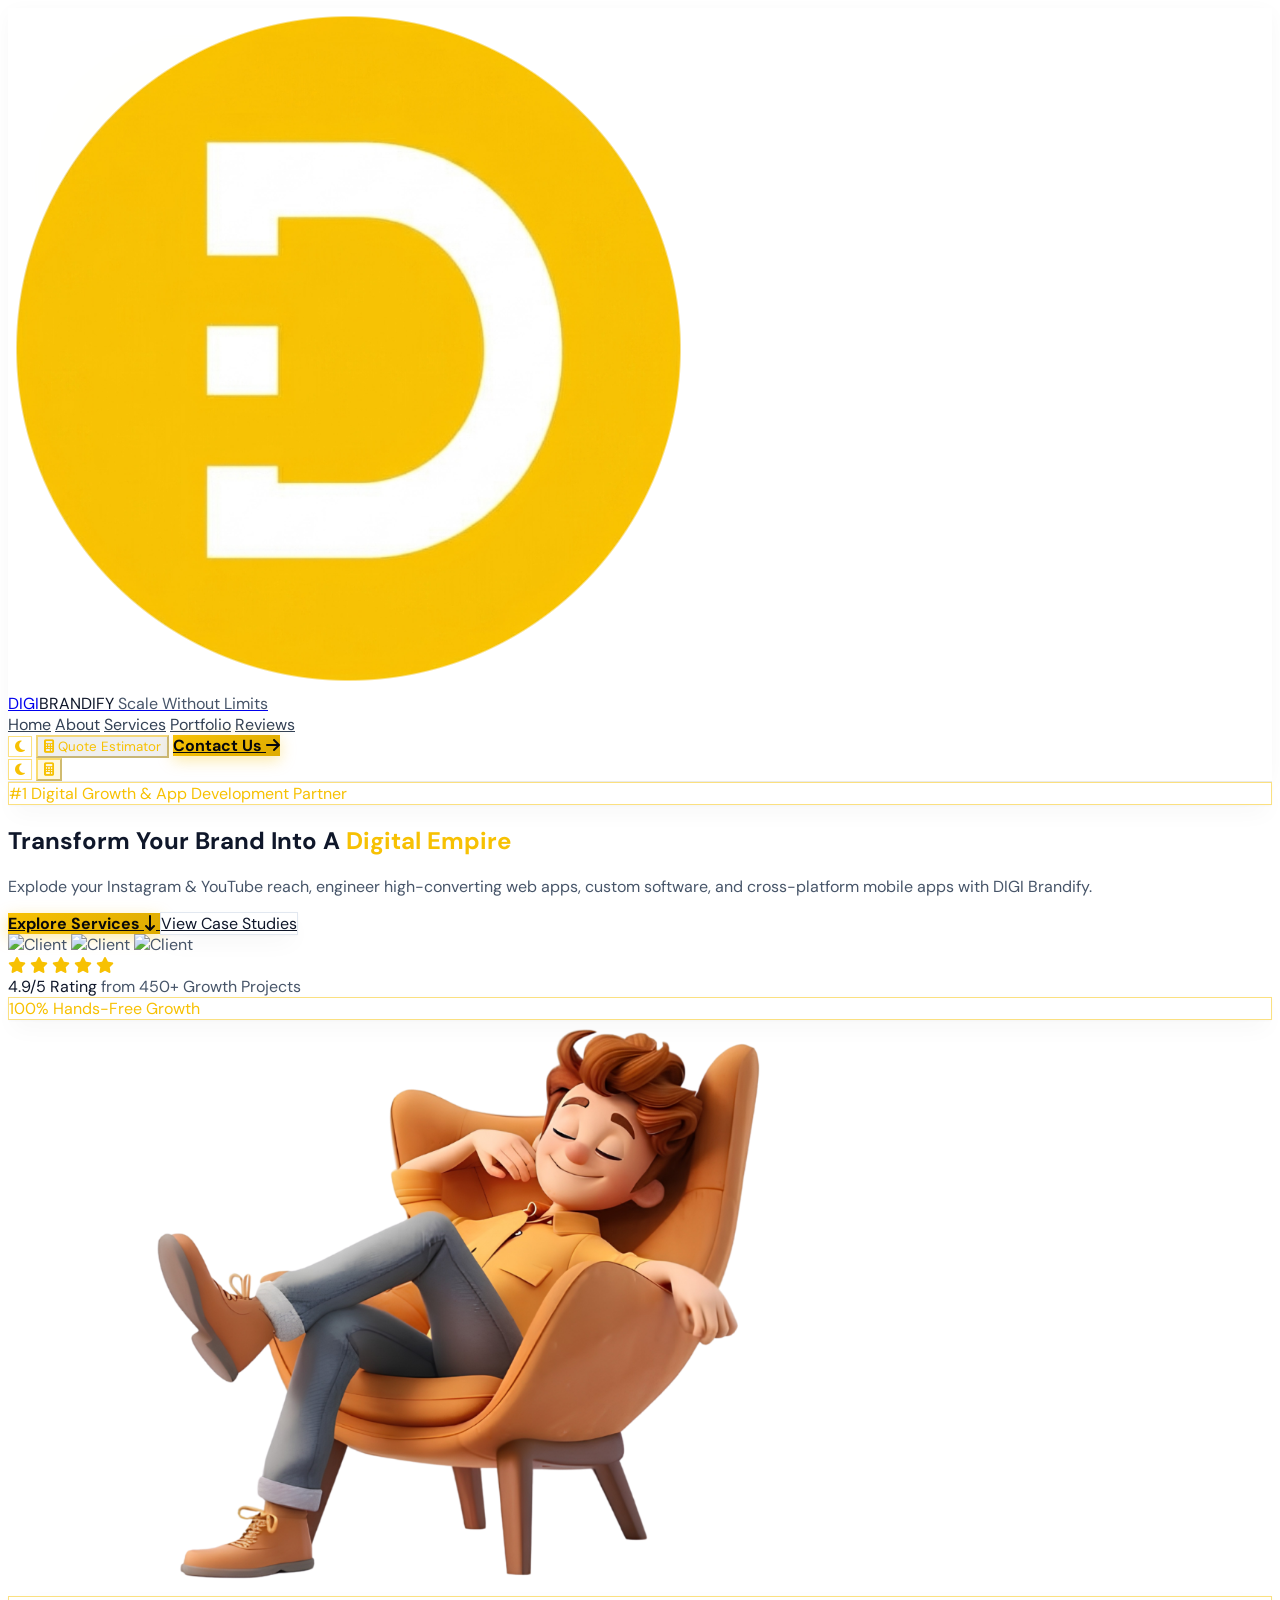
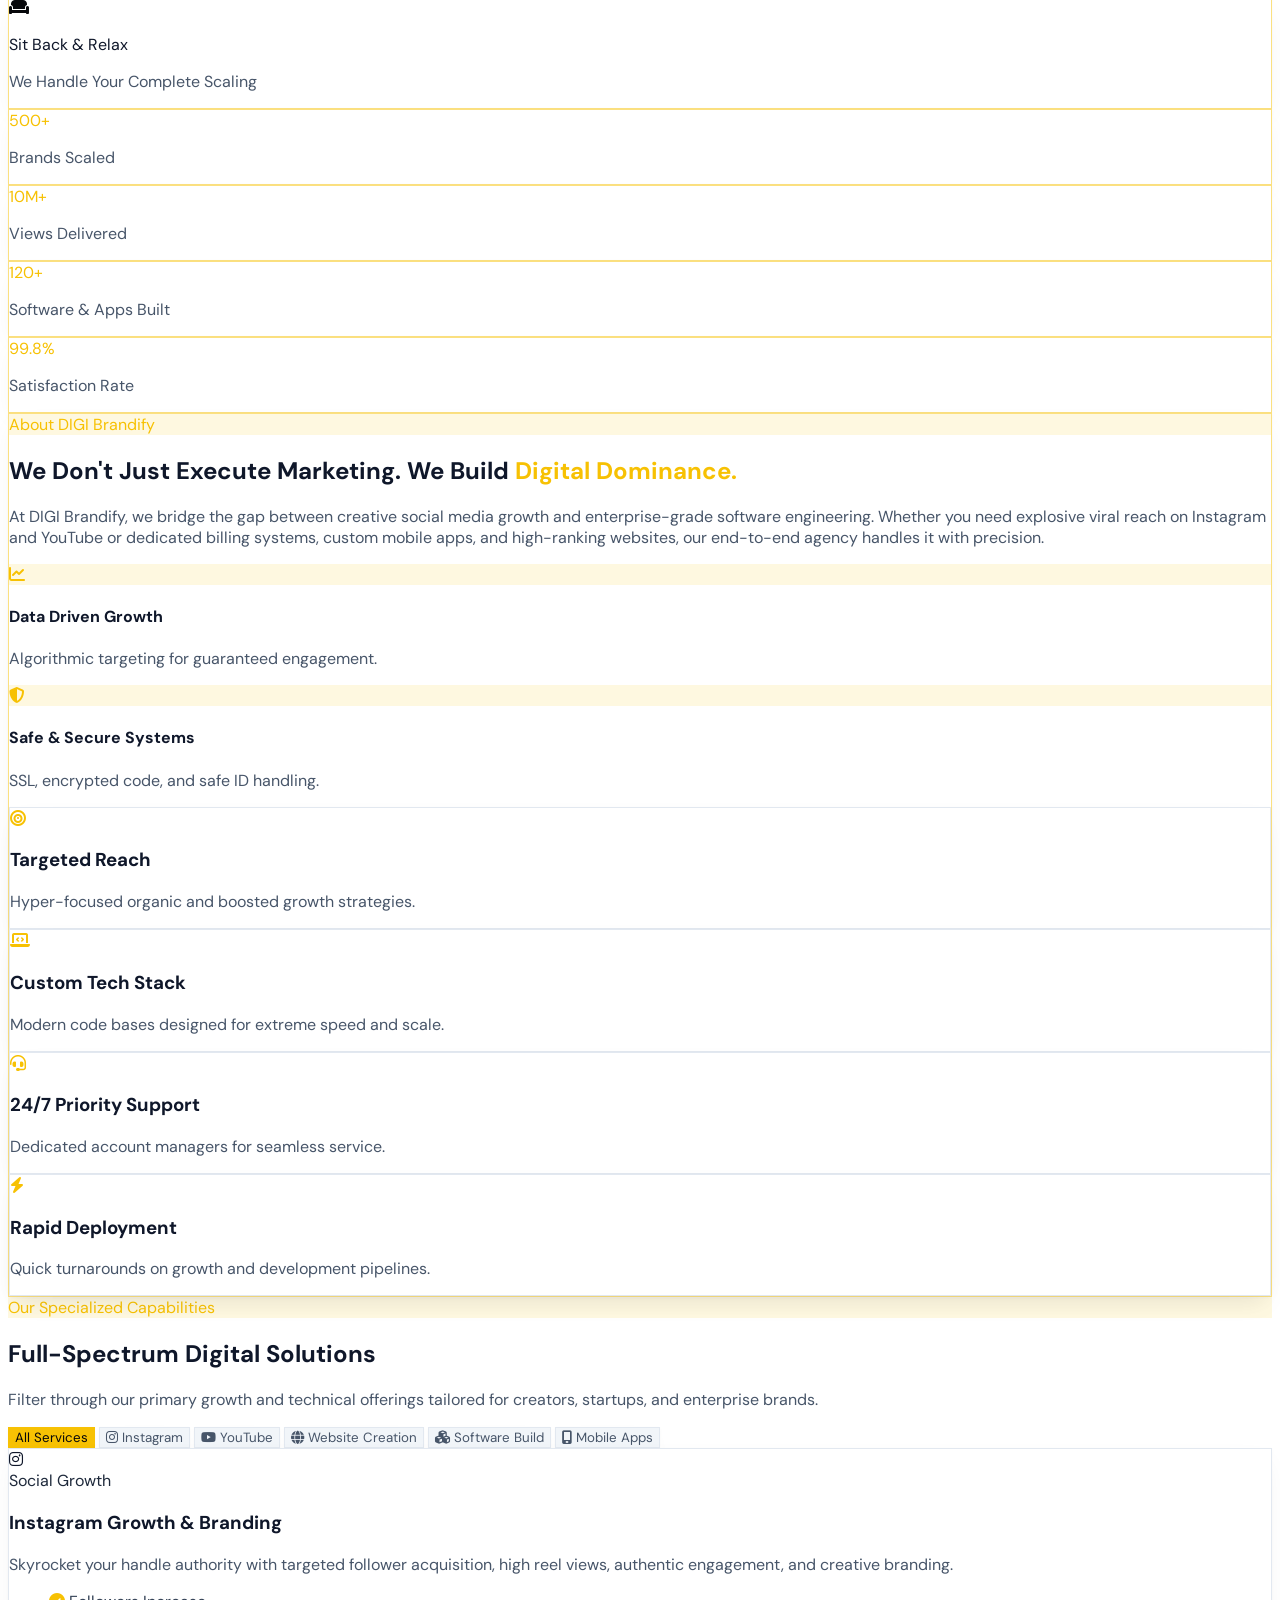
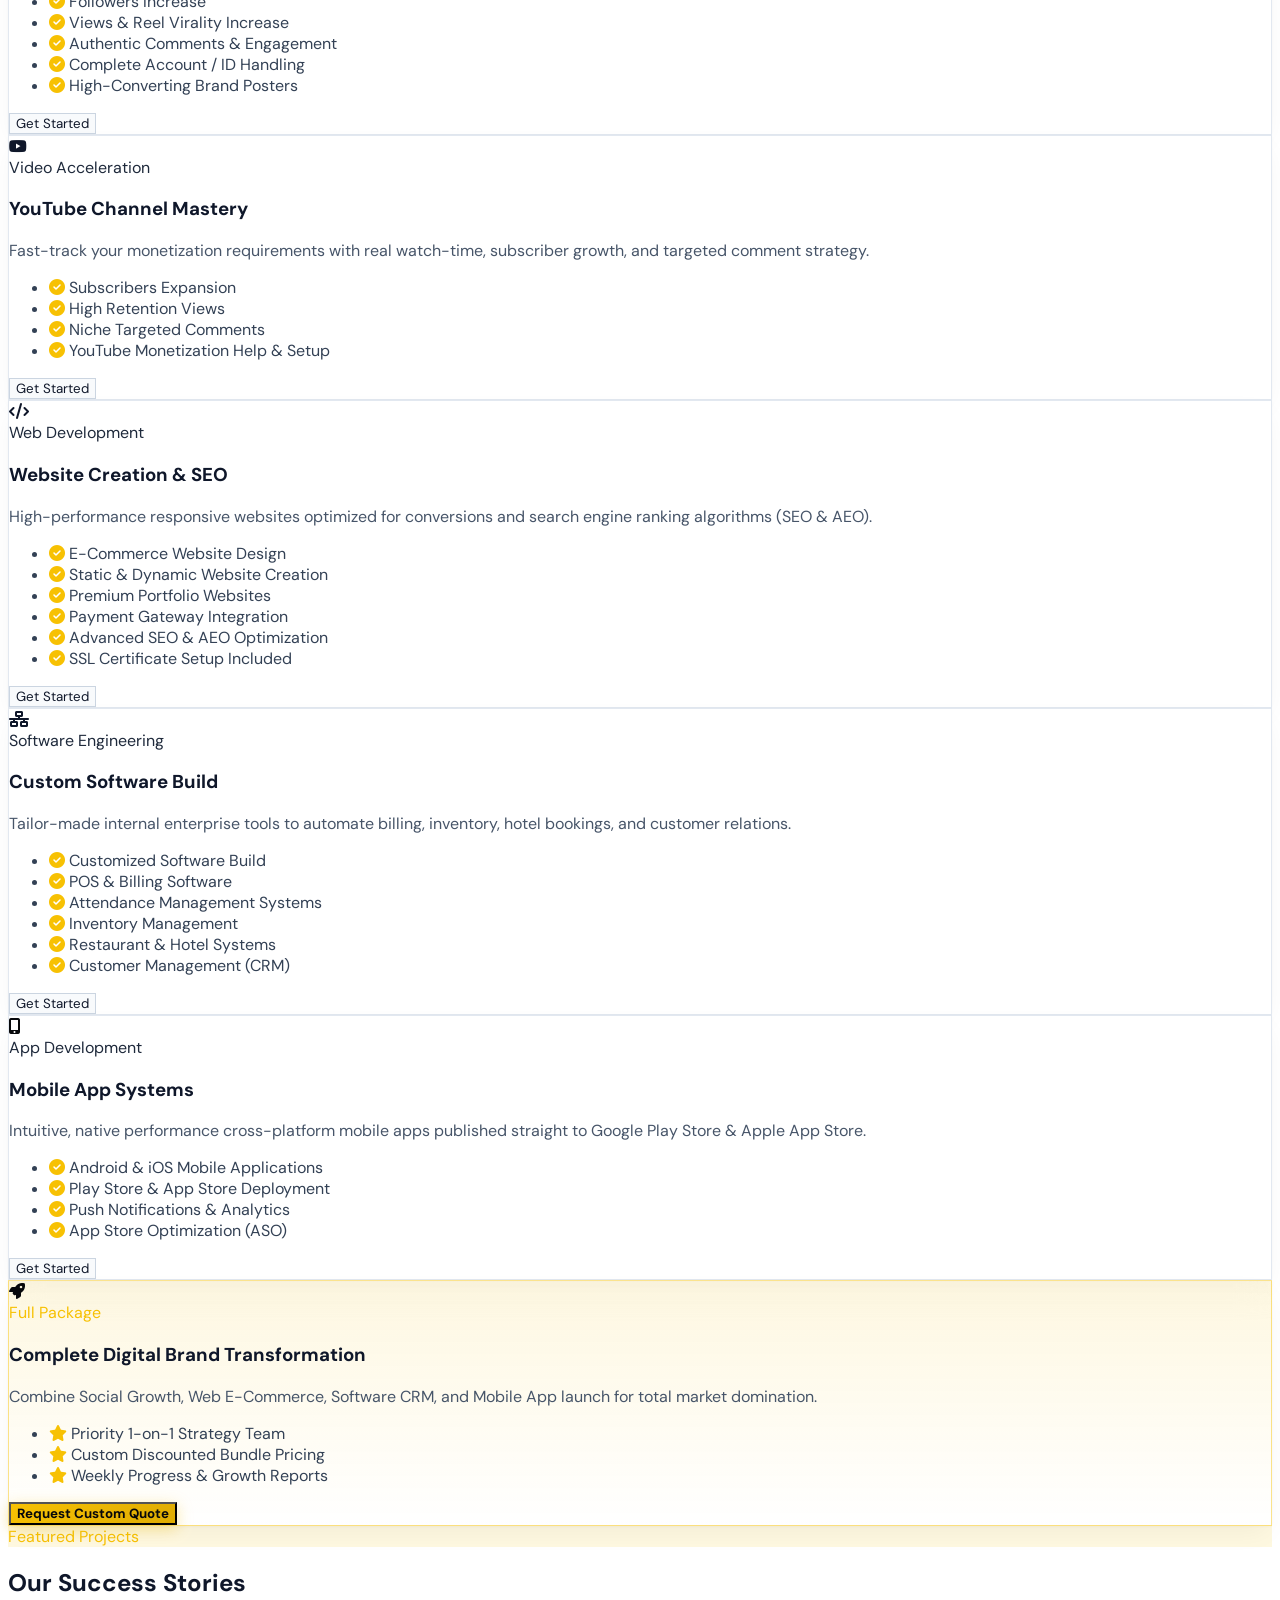
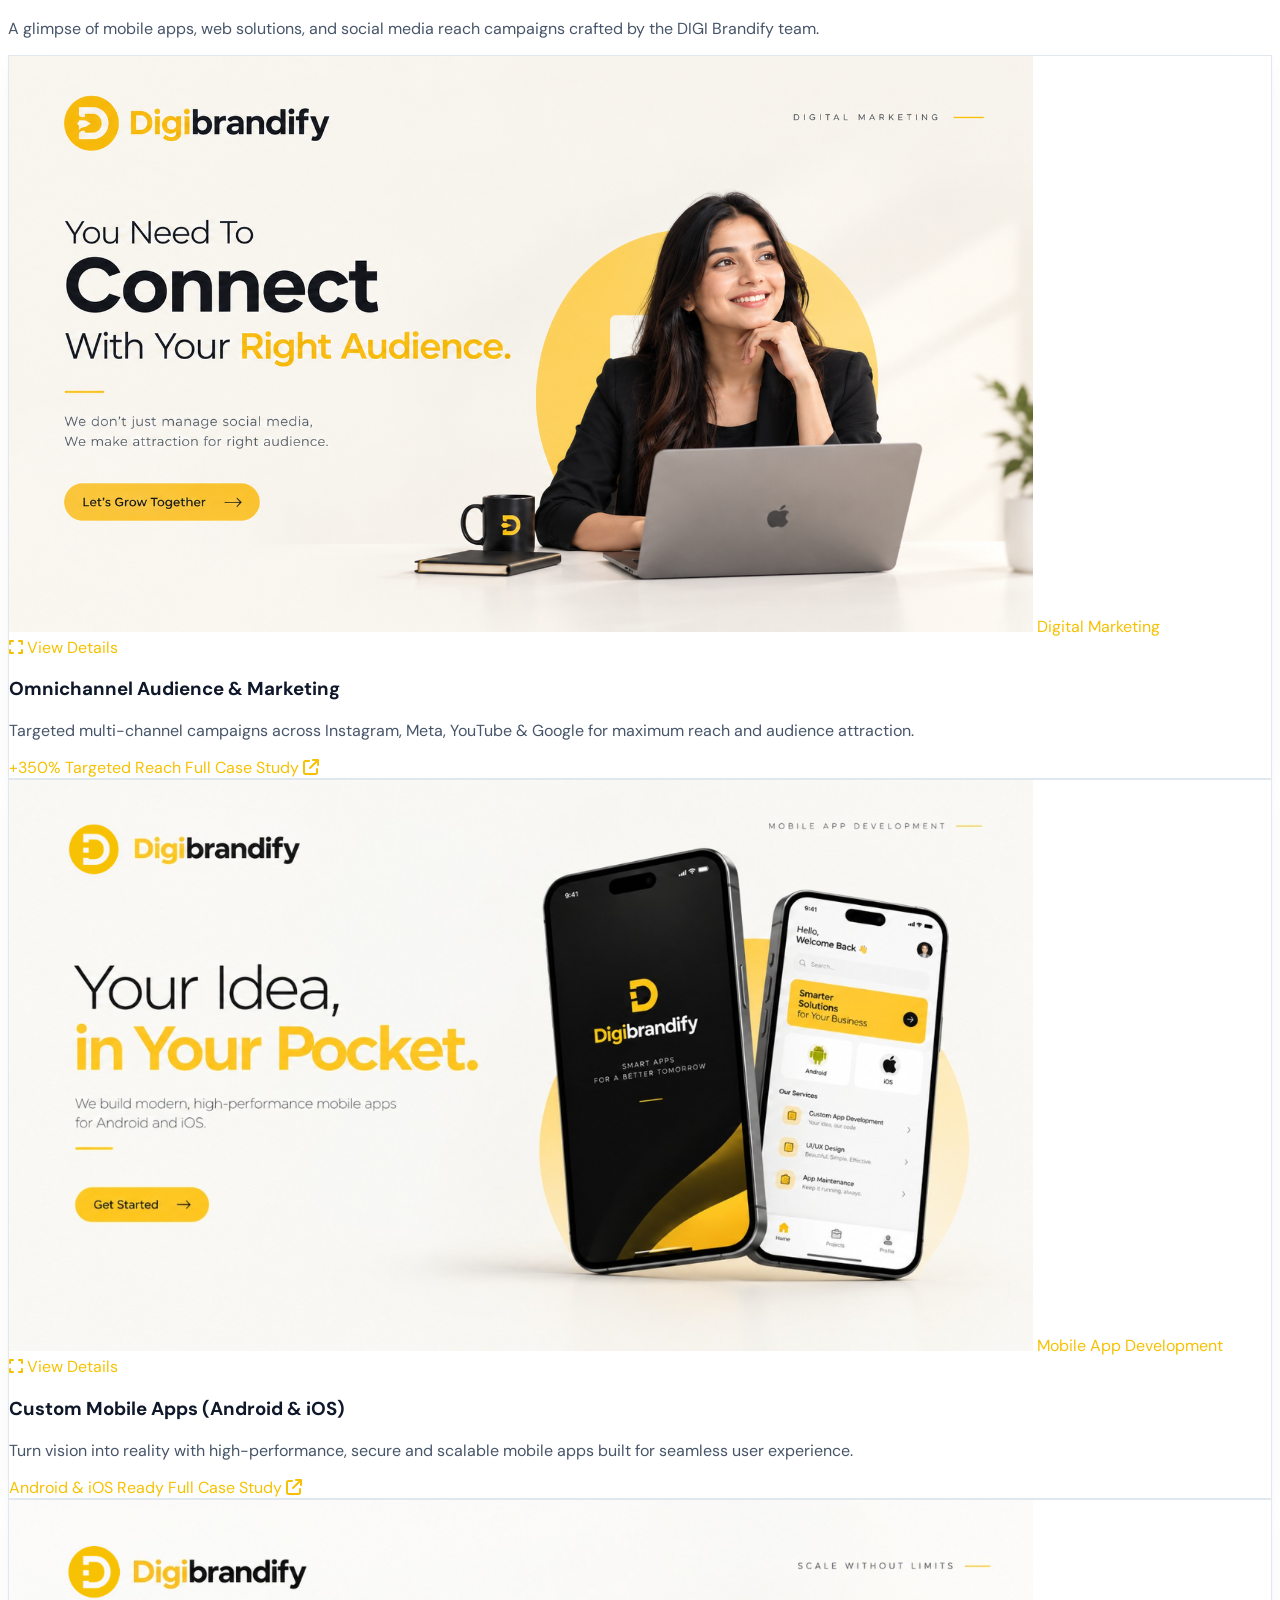
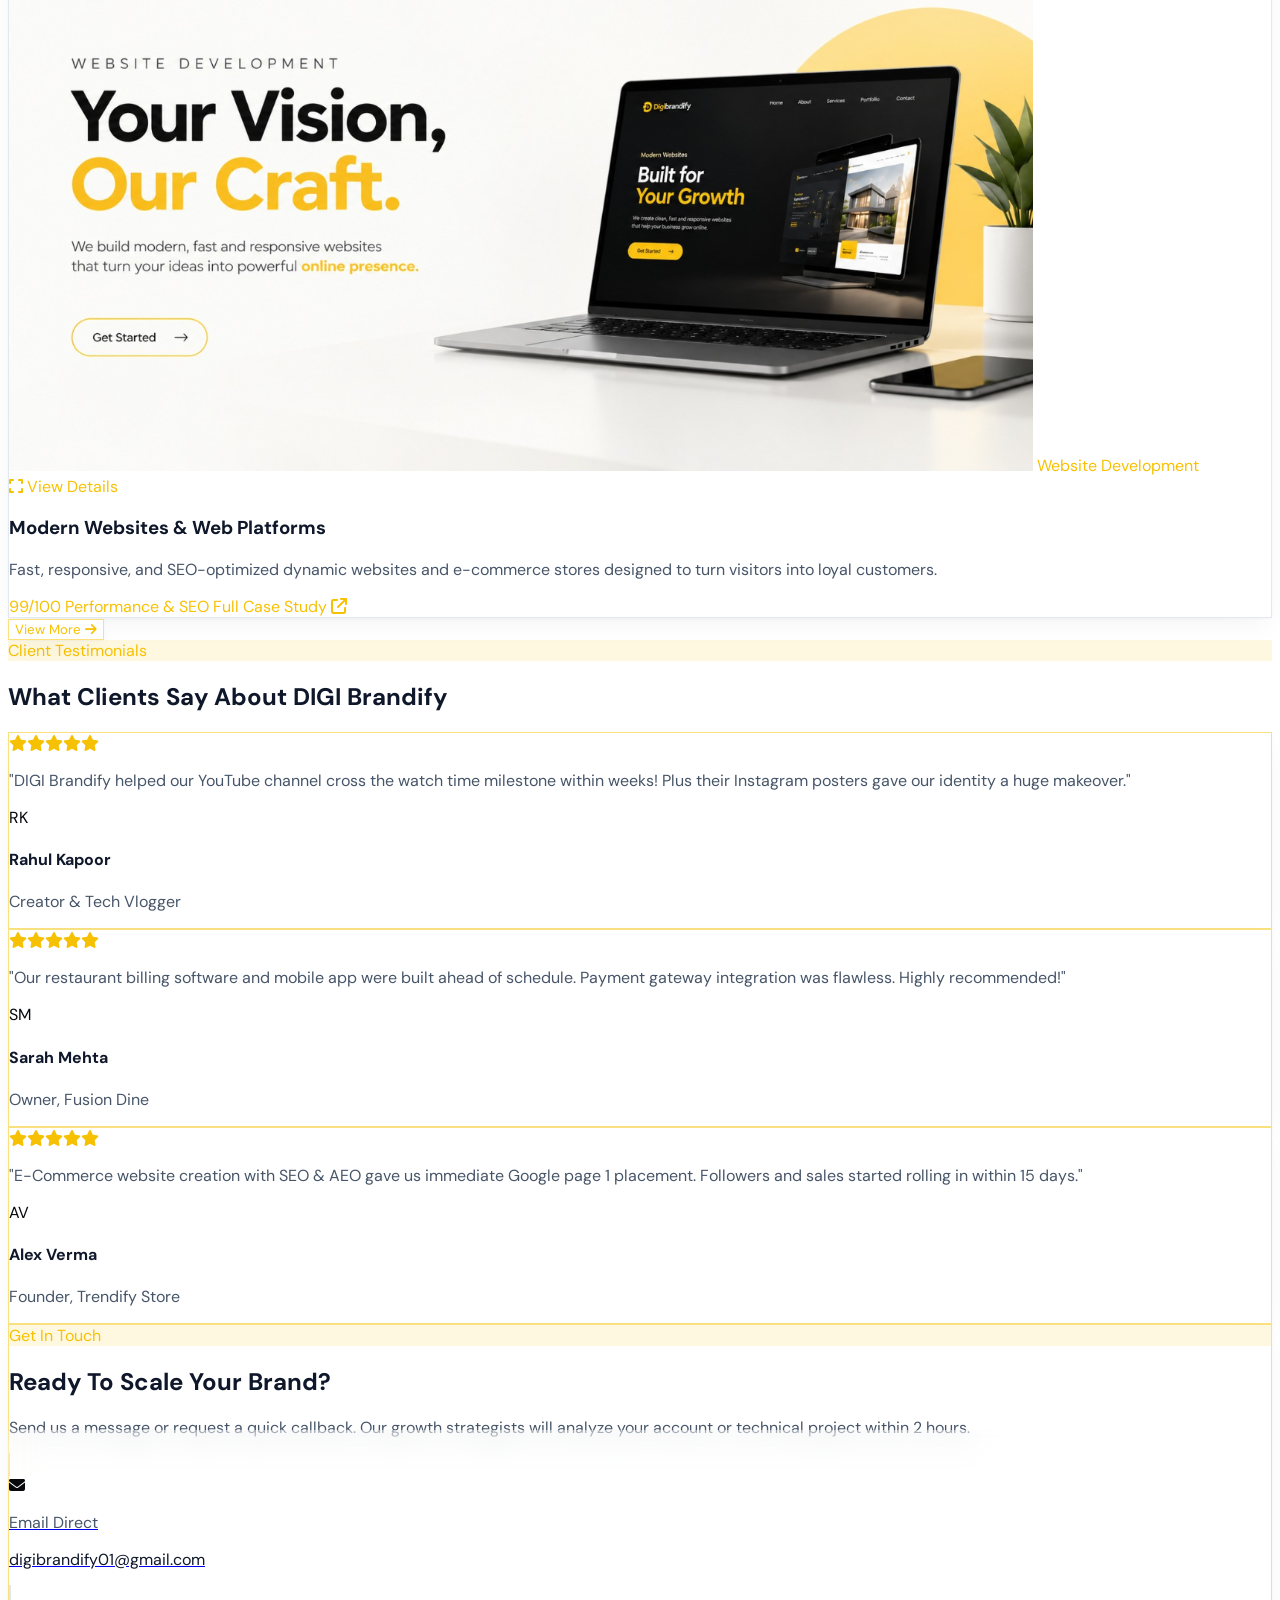
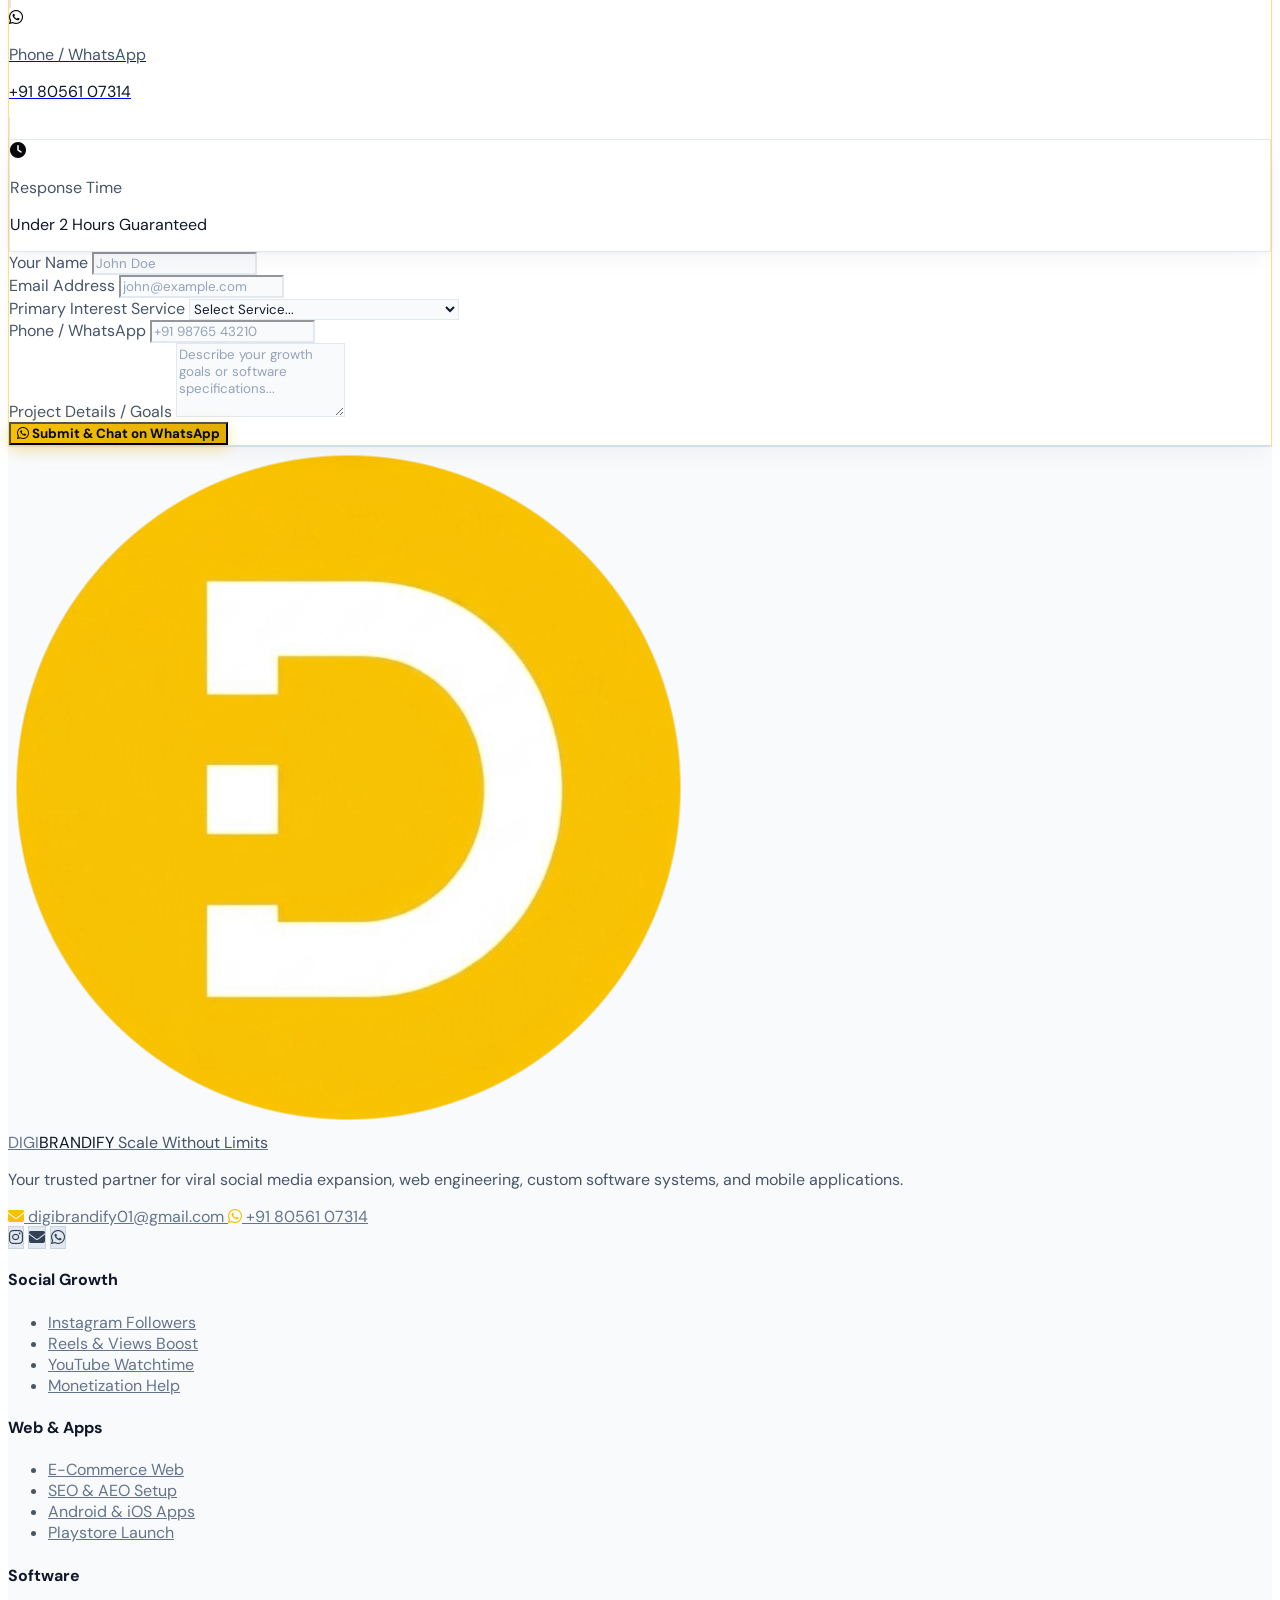
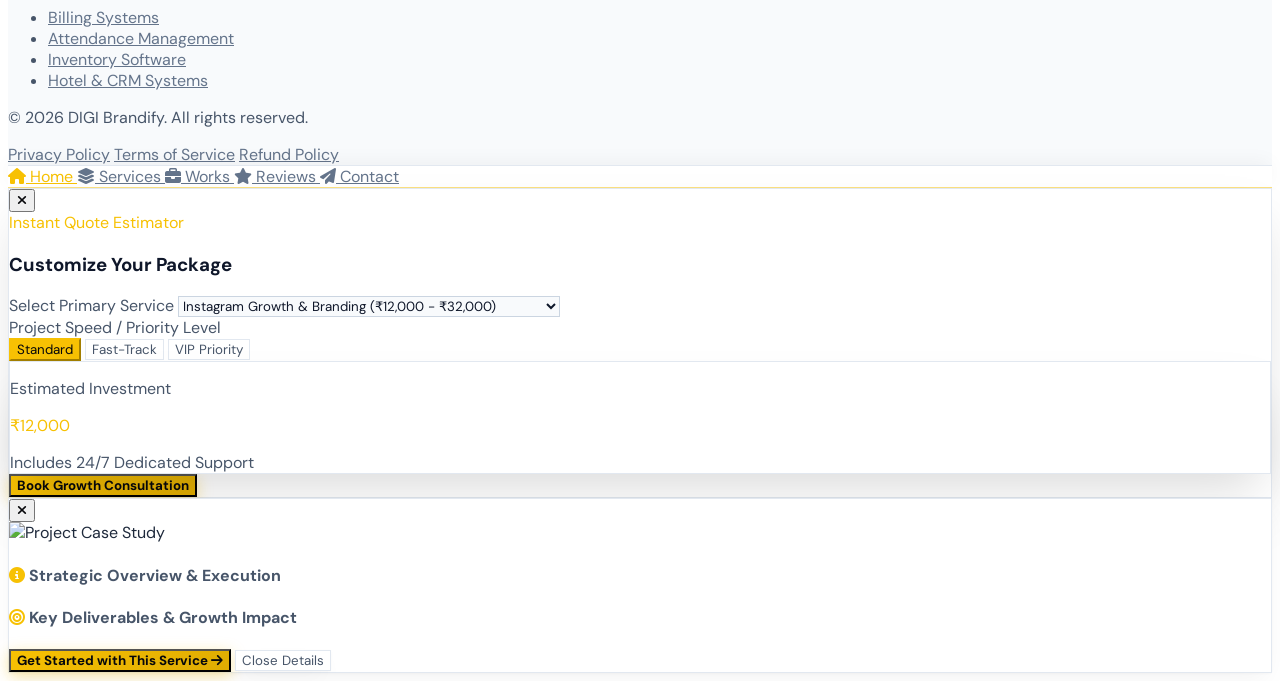
==== index.html @ 908e65fe "Initial commit: DIGI Brandify official modern website" ====
<!DOCTYPE html>
<html lang="en" class="scroll-smooth light">
<head>
    <meta charset="UTF-8">
    <meta name="viewport" content="width=device-width, initial-scale=1.0">
    <title>DIGI Brandify | Premier Digital Marketing & Software Agency</title>
    <link rel="icon" type="image/png" href="assets/logo_icon.png">
    <!-- Local Instant-Load DM Sans Font (Zero network latency, no font flicker/swap) -->
    <link rel="stylesheet" href="assets/dmsans_inline.css">
    <script src="https://cdn.tailwindcss.com"></script>
    <link rel="stylesheet" href="https://cdnjs.cloudflare.com/ajax/libs/font-awesome/6.5.1/css/all.min.css">
    
    <script>
        // Website ALWAYS 1st opens in Light Mode; users can then toggle as desired
        (function() {
            try {
                // Clear any lingering localStorage dark override from previous testing
                if (localStorage.getItem('digibrandify_theme') === 'dark' && !sessionStorage.getItem('digibrandify_theme')) {
                    localStorage.removeItem('digibrandify_theme');
                }
                const sessionTheme = sessionStorage.getItem('digibrandify_theme');
                if (sessionTheme === 'dark') {
                    document.documentElement.classList.remove('light');
                } else {
                    document.documentElement.classList.add('light');
                }
            } catch(e) {
                document.documentElement.classList.add('light');
            }
        })();

        tailwind.config = {
            darkMode: 'class',
            theme: {
                extend: {
                    colors: {
                        brand: {
                            yellow: '#f7c103',
                            gold: '#dfac02',
                            dark: '#08090C',
                            card: '#12141C',
                            border: 'rgba(247, 193, 3, 0.18)'
                        }
                    },
                    fontFamily: {
                        sans: ['DM Sans', 'sans-serif'],
                        display: ['DM Sans', 'sans-serif']
                    }
                }
            }
        }
    </script>
    <style>
        html {
            transition: background-color 0.3s ease, color 0.3s ease;
        }

        body, button, input, select, textarea, p, span, a, h1, h2, h3, h4, h5, h6, label {
            font-family: 'DM Sans', sans-serif;
            transition: background-color 0.3s ease, border-color 0.3s ease, color 0.3s ease, box-shadow 0.3s ease;
        }

        body {
            background-color: #07080B;
            color: #F3F4F6;
            font-family: 'DM Sans', sans-serif !important;
            overflow-x: hidden;
        }

        h1, h2, h3, h4, h5, h6, .font-display, .font-sans {
            font-family: 'DM Sans', sans-serif !important;
        }

        /* Explicit FontAwesome 6 icon family restoration */
        .fa, .fas, .fa-solid, .far, .fa-regular {
            font-family: "Font Awesome 6 Free" !important;
        }
        .fa::before, .fas::before, .fa-solid::before, .far::before, .fa-regular::before, [class*="fa-"]::before {
            font-family: "Font Awesome 6 Free" !important;
        }
        .fab, .fa-brands, .fab::before, .fa-brands::before {
            font-family: "Font Awesome 6 Brands" !important;
        }

        /* Glassmorphism Classes (Dark Default) */
        .glass-panel {
            background: rgba(18, 20, 28, 0.65);
            backdrop-filter: blur(16px);
            -webkit-backdrop-filter: blur(16px);
            border: 1px solid rgba(247, 193, 3, 0.18);
            box-shadow: 0 8px 32px 0 rgba(0, 0, 0, 0.37);
        }

        .glass-panel-hover {
            transition: all 0.3s cubic-bezier(0.4, 0, 0.2, 1);
        }
        .glass-panel-hover:hover {
            background: rgba(26, 29, 41, 0.75);
            border-color: rgba(247, 193, 3, 0.45);
            transform: translateY(-4px);
            box-shadow: 0 12px 40px -10px rgba(247, 193, 3, 0.2);
        }

        .glass-nav {
            background: rgba(7, 8, 11, 0.75);
            backdrop-filter: blur(20px);
            -webkit-backdrop-filter: blur(20px);
            border-bottom: 1px solid rgba(255, 255, 255, 0.08);
        }

        .glass-button {
            background: linear-gradient(135deg, #f7c103 0%, #dfac02 100%);
            color: #07080B;
            font-weight: 700;
            box-shadow: 0 0 20px rgba(247, 193, 3, 0.35);
            transition: all 0.3s ease;
        }
        .glass-button:hover {
            box-shadow: 0 0 30px rgba(247, 193, 3, 0.55);
            transform: scale(1.02);
        }

        .glow-yellow {
            position: absolute;
            width: 350px;
            height: 350px;
            background: radial-gradient(circle, rgba(247, 193, 3, 0.13) 0%, rgba(0,0,0,0) 70%);
            pointer-events: none;
            z-index: 0;
            transition: opacity 0.3s ease;
        }

        /* Custom Scrollbar */
        ::-webkit-scrollbar {
            width: 8px;
        }
        ::-webkit-scrollbar-track {
            background: #07080B;
        }
        ::-webkit-scrollbar-thumb {
            background: #232733;
            border-radius: 4px;
        }
        ::-webkit-scrollbar-thumb:hover {
            background: #f7c103;
        }

        /* Animations */
        @keyframes float {
            0%, 100% { transform: translateY(0px); }
            50% { transform: translateY(-10px); }
        }
        .animate-float {
            animation: float 4s ease-in-out infinite;
        }

        /* -------------------------------------------------------------
           LIGHT THEME DEFINITIVE SYSTEM (html.light)
        ------------------------------------------------------------- */
        html.light {
            color-scheme: light;
        }

        html.light body {
            background-color: #FFFFFF !important;
            color: #1E293B !important;
        }

        /* Light Mode Glassmorphism & Cards */
        html.light .glass-panel {
            background: #FFFFFF !important;
            border: 1px solid #E2E8F0 !important;
            box-shadow: 0 10px 25px -5px rgba(0, 0, 0, 0.05), 0 1px 3px 0 rgba(0, 0, 0, 0.03) !important;
        }

        html.light .glass-panel-hover:hover {
            background: #FFFFFF !important;
            border-color: rgba(247, 193, 3, 0.6) !important;
            box-shadow: 0 20px 35px -10px rgba(247, 193, 3, 0.22), 0 4px 6px -2px rgba(0, 0, 0, 0.05) !important;
            transform: translateY(-4px);
        }

        /* Light Mode Navigation */
        html.light .glass-nav {
            background: rgba(255, 255, 255, 0.90) !important;
            border-bottom: 1px solid rgba(0, 0, 0, 0.08) !important;
            box-shadow: 0 4px 20px -2px rgba(0, 0, 0, 0.04) !important;
        }

        html.light nav a {
            color: #334155 !important;
        }
        html.light nav a:hover {
            color: #f7c103 !important;
        }

        /* Light Mode Brand Name & Tagline */
        html.light .brand-text-name {
            color: #0F172A !important;
        }
        html.light .brand-tagline {
            color: #64748B !important;
        }

        /* Light Mode Typography Inversions */
        html.light h1,
        html.light h2,
        html.light h3,
        html.light h4,
        html.light h5,
        html.light h6,
        html.light .text-white {
            color: #0F172A !important;
        }

        html.light p,
        html.light .text-gray-300,
        html.light .text-gray-400 {
            color: #475569 !important;
        }

        html.light .text-gray-500 {
            color: #64748B !important;
        }

        /* Hero Highlight Text in Light Mode (Pure Brand Yellow #f7c103) */
        html.light h1 span.bg-clip-text {
            color: #f7c103 !important;
            -webkit-text-fill-color: #f7c103 !important;
            background: none !important;
            background-image: none !important;
        }

        /* Buttons & Badges in Light Mode */
        html.light .glass-button {
            background: linear-gradient(135deg, #f7c103 0%, #dfac02 100%) !important;
            color: #07080B !important;
            box-shadow: 0 4px 15px rgba(247, 193, 3, 0.35) !important;
        }
        html.light .glass-button:hover {
            box-shadow: 0 6px 22px rgba(247, 193, 3, 0.5) !important;
        }
        html.light .glass-button span,
        html.light .glass-button i {
            color: #07080B !important;
        }

        html.light .bg-brand-yellow\/10 {
            background-color: rgba(247, 193, 3, 0.12) !important;
        }
        html.light .border-brand-yellow\/20,
        html.light .border-brand-yellow\/30,
        html.light .border-brand-yellow\/40 {
            border-color: rgba(247, 193, 3, 0.5) !important;
        }

        /* Brand Yellow Highlights & Icons in Both Modes */
        html.light .text-brand-yellow,
        html.light h1 .text-brand-yellow,
        html.light h2 .text-brand-yellow,
        html.light h3 .text-brand-yellow,
        html.light h4 .text-brand-yellow,
        html.light p .text-brand-yellow,
        html.light span.text-brand-yellow,
        html.light i.text-brand-yellow,
        html.light div.text-brand-yellow,
        html.light a.text-brand-yellow,
        html.light button.text-brand-yellow,
        html.light button.text-brand-yellow i,
        html.light button.text-brand-yellow span {
            color: #f7c103 !important;
        }
        html.light .text-brand-dark {
            color: #07080B !important;
        }

        /* Service Cards in Light Mode */
        html.light .service-card {
            background: #FFFFFF !important;
            border-color: #E2E8F0 !important;
        }
        html.light .service-card ul {
            border-color: #E2E8F0 !important;
        }
        html.light .service-card li {
            color: #334155 !important;
        }
        html.light .service-card button:not(.glass-button) {
            background: #F8FAFC !important;
            border: 1px solid #CBD5E1 !important;
            color: #0F172A !important;
        }
        html.light .service-card button:not(.glass-button):hover {
            background: #f7c103 !important;
            border-color: #f7c103 !important;
            color: #07080B !important;
        }
        html.light .service-card[data-cat="all"] {
            background: linear-gradient(180deg, rgba(247, 193, 3, 0.12) 0%, #FFFFFF 100%) !important;
            border-color: rgba(247, 193, 3, 0.45) !important;
        }

        /* Portfolio Popup Modal in Light Mode */
        html.light #portfolio-modal .glass-panel {
            background: #FFFFFF !important;
            border-color: #E2E8F0 !important;
        }
        html.light #portfolio-modal .border-t {
            border-color: #E2E8F0 !important;
        }
        html.light #portfolio-modal #pm-tagline {
            background-color: rgba(247, 193, 3, 0.08) !important;
            color: #855800 !important;
        }
        html.light #portfolio-modal #pm-stats .glass-panel {
            background-color: #F8FAFC !important;
            border-color: #E2E8F0 !important;
        }

        /* Category Filter Tabs in Light Mode */
        html.light .svc-tab:not(.active) {
            background: #F1F5F9 !important;
            color: #475569 !important;
            border: 1px solid #E2E8F0 !important;
        }
        html.light .svc-tab:not(.active):hover {
            background: #E2E8F0 !important;
            color: #0F172A !important;
        }
        html.light .svc-tab.active {
            background: #f7c103 !important;
            color: #07080B !important;
            border-color: #f7c103 !important;
        }

        /* Form Inputs & Textarea in Light Mode */
        html.light input,
        html.light select,
        html.light textarea {
            background-color: #F8FAFC !important;
            border-color: #CBD5E1 !important;
            color: #0F172A !important;
        }
        html.light input::placeholder,
        html.light textarea::placeholder {
            color: #94A3B8 !important;
        }
        html.light input:focus,
        html.light select:focus,
        html.light textarea:focus {
            background-color: #FFFFFF !important;
            border-color: #f7c103 !important;
            box-shadow: 0 0 0 3px rgba(247, 193, 3, 0.18) !important;
        }
        html.light label {
            color: #334155 !important;
        }

        /* Modal in Light Mode */
        html.light #calc-modal {
            background-color: rgba(15, 23, 42, 0.5) !important;
        }
        html.light #calc-modal .glass-panel {
            background: #FFFFFF !important;
            border-color: #E2E8F0 !important;
            box-shadow: 0 25px 50px -12px rgba(0, 0, 0, 0.15) !important;
        }
        html.light #calc-modal select {
            background-color: #F8FAFC !important;
            border-color: #CBD5E1 !important;
            color: #0F172A !important;
        }
        html.light #calc-modal button[onclick="closeCalcModal()"] {
            color: #64748B !important;
        }
        html.light #calc-modal button[onclick="closeCalcModal()"]:hover {
            color: #0F172A !important;
        }
        html.light .speed-btn:not(.active) {
            background: #F1F5F9 !important;
            color: #475569 !important;
            border-color: #E2E8F0 !important;
        }
        html.light .speed-btn.active {
            background: #f7c103 !important;
            color: #07080B !important;
            border-color: #f7c103 !important;
        }
        html.light .toast-notification {
            background: #FFFFFF !important;
            border: 1px solid #f7c103 !important;
            color: #0F172A !important;
            box-shadow: 0 20px 25px -5px rgba(0, 0, 0, 0.1), 0 8px 10px -6px rgba(0, 0, 0, 0.1) !important;
        }

        /* Footer in Light Mode */
        html.light footer {
            background-color: #F8FAFC !important;
            border-top: 1px solid #E2E8F0 !important;
            color: #64748B !important;
        }
        html.light footer a {
            color: #64748B !important;
        }
        html.light footer a:hover {
            color: #f7c103 !important;
        }
        html.light footer .bg-white\/5 {
            background-color: #E2E8F0 !important;
            color: #334155 !important;
            border: 1px solid #CBD5E1 !important;
        }
        html.light footer .bg-white\/5:hover {
            background-color: #f7c103 !important;
            color: #07080B !important;
        }

        /* Mobile Bottom Nav in Light Mode */
        html.light nav.fixed.bottom-0 {
            background: rgba(255, 255, 255, 0.95) !important;
            border-top: 1px solid #E2E8F0 !important;
            box-shadow: 0 -4px 20px -2px rgba(0, 0, 0, 0.05) !important;
        }
        html.light .mobile-nav-btn {
            color: #64748B !important;
        }
        html.light .mobile-nav-btn.text-brand-yellow,
        html.light .mobile-nav-btn:hover {
            color: #f7c103 !important;
        }

        /* General Borders in Light Mode */
        html.light .border-gray-800,
        html.light .border-gray-800\/80,
        html.light .border-gray-700,
        html.light .border-white\/5,
        html.light .border-white\/10 {
            border-color: #E2E8F0 !important;
        }

        html.light .border-brand-dark {
            border-color: #FFFFFF !important;
        }

        /* Glow effects in Light Mode */
        html.light .glow-yellow {
            background: radial-gradient(circle, rgba(247, 193, 3, 0.08) 0%, rgba(255, 255, 255, 0) 70%) !important;
        }

        /* Scrollbar in Light Mode */
        html.light ::-webkit-scrollbar-track {
            background: #F8FAFC !important;
        }
        html.light ::-webkit-scrollbar-thumb {
            background: #CBD5E1 !important;
        }
        html.light ::-webkit-scrollbar-thumb:hover {
            background: #f7c103 !important;
        }
    </style>
</head>
<body class="relative min-h-screen pb-20 md:pb-0">

    <div class="glow-yellow top-10 left-1/4 -translate-x-1/2"></div>
    <div class="glow-yellow top-[40%] right-10"></div>
    <div class="glow-yellow bottom-10 left-10"></div>

    <header class="fixed top-0 left-0 right-0 z-50 glass-nav transition-all duration-300">
        <div class="max-w-7xl mx-auto px-4 sm:px-6 lg:px-8 h-20 flex items-center justify-between">
            <!-- Brand Logo -->
            <a href="#home" class="flex items-center gap-3.5 group">
                <img src="assets/logo_icon.png" alt="DIGI Brandify Logo" class="w-10 h-10 rounded-full object-contain group-hover:scale-105 transition-transform duration-300">
                <div class="flex flex-col">
                    <span class="font-display text-xl font-extrabold tracking-wider leading-none"><span class="text-[#f7c103]">DIGI</span><span class="brand-text-name text-white">BRANDIFY</span></span>
                    <span class="brand-tagline text-[10px] text-gray-400 tracking-widest uppercase mt-1 font-semibold">Scale Without Limits</span>
                </div>
            </a>

            <!-- Navigation Links (Desktop) -->
            <nav class="hidden md:flex items-center gap-8 font-medium text-sm text-gray-300">
                <a href="#home" class="hover:text-brand-yellow transition-colors py-1 relative after:content-[''] after:absolute after:bottom-0 after:left-0 after:w-0 after:h-[2px] after:bg-brand-yellow hover:after:w-full after:transition-all">Home</a>
                <a href="#about" class="hover:text-brand-yellow transition-colors py-1 relative after:content-[''] after:absolute after:bottom-0 after:left-0 after:w-0 after:h-[2px] after:bg-brand-yellow hover:after:w-full after:transition-all">About</a>
                <a href="#services" class="hover:text-brand-yellow transition-colors py-1 relative after:content-[''] after:absolute after:bottom-0 after:left-0 after:w-0 after:h-[2px] after:bg-brand-yellow hover:after:w-full after:transition-all">Services</a>
                <a href="#portfolio" class="hover:text-brand-yellow transition-colors py-1 relative after:content-[''] after:absolute after:bottom-0 after:left-0 after:w-0 after:h-[2px] after:bg-brand-yellow hover:after:w-full after:transition-all">Portfolio</a>
                <a href="#reviews" class="hover:text-brand-yellow transition-colors py-1 relative after:content-[''] after:absolute after:bottom-0 after:left-0 after:w-0 after:h-[2px] after:bg-brand-yellow hover:after:w-full after:transition-all">Reviews</a>
            </nav>

            <!-- Actions -->
            <div class="hidden md:flex items-center gap-3">
                <!-- Theme Toggle Button (Desktop) -->
                <button id="theme-toggle-desktop" onclick="toggleTheme()" class="w-10 h-10 rounded-xl glass-panel flex items-center justify-center text-brand-yellow hover:scale-105 active:scale-95 transition-all border border-brand-yellow/30" title="Switch Theme (Light / Dark)" aria-label="Toggle theme">
                    <i id="theme-icon-desktop" class="fa-solid fa-sun text-sm"></i>
                </button>
                <button onclick="openCalcModal()" class="px-4 py-2.5 rounded-xl border border-brand-yellow/30 text-brand-yellow hover:bg-brand-yellow/10 text-sm font-semibold transition-all">
                    <i class="fa-solid fa-calculator mr-2"></i> Quote Estimator
                </button>
                <a href="#contact" class="glass-button px-6 py-2.5 rounded-xl text-sm font-bold flex items-center gap-2">
                    <span>Contact Us</span>
                    <i class="fa-solid fa-arrow-right text-xs"></i>
                </a>
            </div>

            <!-- Mobile Actions -->
            <div class="md:hidden flex items-center gap-2">
                <!-- Theme Toggle Button (Mobile) -->
                <button id="theme-toggle-mobile" onclick="toggleTheme()" class="w-10 h-10 rounded-xl glass-panel border border-brand-yellow/30 text-brand-yellow flex items-center justify-center transition-all" title="Switch Theme (Light / Dark)" aria-label="Toggle theme">
                    <i id="theme-icon-mobile" class="fa-solid fa-sun text-sm"></i>
                </button>
                <button onclick="openCalcModal()" class="w-10 h-10 rounded-xl bg-brand-yellow/10 border border-brand-yellow/30 text-brand-yellow flex items-center justify-center">
                    <i class="fa-solid fa-calculator"></i>
                </button>
            </div>
    </header>

    <section id="home" class="relative pt-32 pb-20 md:pt-44 md:pb-32 overflow-hidden">
        <div class="max-w-7xl mx-auto px-4 sm:px-6 lg:px-8 relative z-10">
            <div class="grid lg:grid-cols-12 gap-12 items-center">
                
                <div class="lg:col-span-7 space-y-6 text-center lg:text-left">
                    <div class="inline-flex items-center gap-2 px-4 py-2 rounded-full glass-panel text-xs sm:text-sm font-medium text-brand-yellow border-brand-yellow/30">
                        <span class="w-2 h-2 rounded-full bg-brand-yellow animate-ping"></span>
                        <span>#1 Digital Growth & App Development Partner</span>
                    </div>

                    <h1 class="text-4xl sm:text-6xl lg:text-7xl font-display font-extrabold text-white leading-tight">
                        Transform Your Brand Into A <span class="text-transparent bg-clip-text bg-gradient-to-r from-brand-yellow via-yellow-200 to-amber-500">Digital Empire</span>
                    </h1>

                    <p class="text-gray-300 text-base sm:text-lg max-w-2xl mx-auto lg:mx-0 font-light leading-relaxed">
                        Explode your Instagram & YouTube reach, engineer high-converting web apps, custom software, and cross-platform mobile apps with DIGI Brandify.
                    </p>

                    <div class="flex flex-col sm:flex-row items-center justify-center lg:justify-start gap-4 pt-4">
                        <a href="#services" class="w-full sm:w-auto glass-button px-8 py-4 rounded-xl text-base font-bold flex items-center justify-center gap-3">
                            <span>Explore Services</span>
                            <i class="fa-solid fa-arrow-down-long"></i>
                        </a>
                        <a href="#portfolio" class="w-full sm:w-auto px-8 py-4 rounded-xl glass-panel text-white hover:text-brand-yellow text-base font-semibold text-center transition-all">
                            View Case Studies
                        </a>
                    </div>

                    <!-- Client Avatars Trust Badge -->
                    <div class="pt-6 flex items-center justify-center lg:justify-start gap-4 text-xs text-gray-400">
                        <div class="flex -space-x-3">
                            <img class="w-9 h-9 rounded-full border-2 border-brand-dark" src="https://images.unsplash.com/photo-1534528741775-53994a69daeb?w=100&auto=format&fit=crop&q=80" alt="Client">
                            <img class="w-9 h-9 rounded-full border-2 border-brand-dark" src="https://images.unsplash.com/photo-1507003211169-0a1dd7228f2d?w=100&auto=format&fit=crop&q=80" alt="Client">
                            <img class="w-9 h-9 rounded-full border-2 border-brand-dark" src="https://images.unsplash.com/photo-1494790108377-be9c29b29330?w=100&auto=format&fit=crop&q=80" alt="Client">
                        </div>
                        <div>
                            <div class="flex text-brand-yellow text-xs">
                                <i class="fa-solid fa-star"></i>
                                <i class="fa-solid fa-star"></i>
                                <i class="fa-solid fa-star"></i>
                                <i class="fa-solid fa-star"></i>
                                <i class="fa-solid fa-star"></i>
                            </div>
                            <span class="font-medium text-white">4.9/5 Rating</span> from 450+ Growth Projects
                        </div>
                    </div>
                </div>

                <!-- Hero Visual - Relaxed Founder Character -->
                <div class="lg:col-span-5">
                    <div class="relative mx-auto max-w-md lg:max-w-none flex flex-col justify-center items-center">
                        <div class="relative w-full flex flex-col items-center animate-float">
                            <!-- Ambient Yellow Glow -->
                            <div class="absolute w-72 h-72 rounded-full bg-brand-yellow/20 blur-3xl pointer-events-none -z-10"></div>
                            
                            <!-- Top status badge -->
                            <div class="absolute -top-3 right-2 sm:right-4 z-20 glass-panel px-3.5 py-1.5 rounded-full border border-brand-yellow/40 flex items-center gap-2 shadow-xl">
                                <span class="relative flex h-2.5 w-2.5">
                                    <span class="animate-ping absolute inline-flex h-full w-full rounded-full bg-green-400 opacity-75"></span>
                                    <span class="relative inline-flex rounded-full h-2.5 w-2.5 bg-green-500"></span>
                                </span>
                                <span class="text-xs font-bold text-brand-yellow">100% Hands-Free Growth</span>
                            </div>

                            <!-- 3D Character PNG -->
                            <img src="assets/hero_character.png" alt="Relax while DIGI Brandify scales your brand" class="w-full max-h-[460px] sm:max-h-[500px] lg:max-h-[520px] object-contain drop-shadow-2xl">

                            <!-- Bottom glass tag -->
                            <div class="glass-panel px-5 py-2.5 rounded-2xl border border-brand-yellow/30 flex items-center gap-3 shadow-2xl -mt-2 z-20">
                                <div class="w-8 h-8 rounded-xl bg-brand-yellow text-brand-dark flex items-center justify-center text-sm font-bold shadow-md">
                                    <i class="fa-solid fa-couch"></i>
                                </div>
                                <div>
                                    <p class="text-xs font-bold text-white">Sit Back & Relax</p>
                                    <p class="text-[11px] text-gray-400">We Handle Your Complete Scaling</p>
                                </div>
                            </div>
                        </div>
                    </div>
                </div>

            </div>

            <!-- Stats Bar Grid -->
            <div class="mt-20 grid grid-cols-2 lg:grid-cols-4 gap-4 sm:gap-6">
                <div class="glass-panel p-6 rounded-2xl text-center border-brand-yellow/20">
                    <div class="text-3xl sm:text-4xl font-display font-bold text-brand-yellow mb-1">500+</div>
                    <p class="text-xs sm:text-sm text-gray-400">Brands Scaled</p>
                </div>
                <div class="glass-panel p-6 rounded-2xl text-center border-brand-yellow/20">
                    <div class="text-3xl sm:text-4xl font-display font-bold text-brand-yellow mb-1">10M+</div>
                    <p class="text-xs sm:text-sm text-gray-400">Views Delivered</p>
                </div>
                <div class="glass-panel p-6 rounded-2xl text-center border-brand-yellow/20">
                    <div class="text-3xl sm:text-4xl font-display font-bold text-brand-yellow mb-1">120+</div>
                    <p class="text-xs sm:text-sm text-gray-400">Software & Apps Built</p>
                </div>
                <div class="glass-panel p-6 rounded-2xl text-center border-brand-yellow/20">
                    <div class="text-3xl sm:text-4xl font-display font-bold text-brand-yellow mb-1">99.8%</div>
                    <p class="text-xs sm:text-sm text-gray-400">Satisfaction Rate</p>
                </div>
            </div>
        </div>
    </section>

    <section id="about" class="py-20 relative">
        <div class="max-w-7xl mx-auto px-4 sm:px-6 lg:px-8">
            <div class="glass-panel rounded-3xl p-8 sm:p-12 relative overflow-hidden border-brand-yellow/20">
                <div class="grid lg:grid-cols-2 gap-12 items-center">
                    <div class="space-y-6">
                        <div class="inline-block px-3 py-1 rounded-lg bg-brand-yellow/10 border border-brand-yellow/30 text-brand-yellow text-xs font-bold uppercase tracking-wider">
                            About DIGI Brandify
                        </div>
                        <h2 class="text-3xl sm:text-4xl font-display font-bold text-white leading-snug">
                            We Don't Just Execute Marketing. We Build <span class="text-brand-yellow">Digital Dominance.</span>
                        </h2>
                        <p class="text-gray-300 leading-relaxed text-sm sm:text-base font-light">
                            At DIGI Brandify, we bridge the gap between creative social media growth and enterprise-grade software engineering. Whether you need explosive viral reach on Instagram and YouTube or dedicated billing systems, custom mobile apps, and high-ranking websites, our end-to-end agency handles it with precision.
                        </p>
                        
                        <div class="grid sm:grid-cols-2 gap-4 pt-2">
                            <div class="flex items-start gap-3">
                                <div class="w-8 h-8 rounded-lg bg-brand-yellow/10 text-brand-yellow flex items-center justify-center shrink-0 mt-1">
                                    <i class="fa-solid fa-chart-line"></i>
                                </div>
                                <div>
                                    <h4 class="font-bold text-white text-sm">Data Driven Growth</h4>
                                    <p class="text-xs text-gray-400">Algorithmic targeting for guaranteed engagement.</p>
                                </div>
                            </div>
                            <div class="flex items-start gap-3">
                                <div class="w-8 h-8 rounded-lg bg-brand-yellow/10 text-brand-yellow flex items-center justify-center shrink-0 mt-1">
                                    <i class="fa-solid fa-shield-halved"></i>
                                </div>
                                <div>
                                    <h4 class="font-bold text-white text-sm">Safe & Secure Systems</h4>
                                    <p class="text-xs text-gray-400">SSL, encrypted code, and safe ID handling.</p>
                                </div>
                            </div>
                        </div>
                    </div>

                    <!-- Highlight Highlights Cards Grid -->
                    <div class="grid grid-cols-2 gap-4">
                        <div class="glass-panel p-5 rounded-2xl border-white/5 space-y-2">
                            <i class="fa-solid fa-bullseye text-2xl text-brand-yellow"></i>
                            <h3 class="font-bold text-white text-base">Targeted Reach</h3>
                            <p class="text-xs text-gray-400">Hyper-focused organic and boosted growth strategies.</p>
                        </div>
                        <div class="glass-panel p-5 rounded-2xl border-white/5 space-y-2">
                            <i class="fa-solid fa-laptop-code text-2xl text-brand-yellow"></i>
                            <h3 class="font-bold text-white text-base">Custom Tech Stack</h3>
                            <p class="text-xs text-gray-400">Modern code bases designed for extreme speed and scale.</p>
                        </div>
                        <div class="glass-panel p-5 rounded-2xl border-white/5 space-y-2">
                            <i class="fa-solid fa-headset text-2xl text-brand-yellow"></i>
                            <h3 class="font-bold text-white text-base">24/7 Priority Support</h3>
                            <p class="text-xs text-gray-400">Dedicated account managers for seamless service.</p>
                        </div>
                        <div class="glass-panel p-5 rounded-2xl border-white/5 space-y-2">
                            <i class="fa-solid fa-bolt text-2xl text-brand-yellow"></i>
                            <h3 class="font-bold text-white text-base">Rapid Deployment</h3>
                            <p class="text-xs text-gray-400">Quick turnarounds on growth and development pipelines.</p>
                        </div>
                    </div>
                </div>
            </div>
        </div>
    </section>

    <section id="services" class="py-20 relative">
        <div class="max-w-7xl mx-auto px-4 sm:px-6 lg:px-8">
            <div class="text-center max-w-3xl mx-auto mb-12 space-y-4">
                <div class="inline-block px-3 py-1 rounded-lg bg-brand-yellow/10 border border-brand-yellow/30 text-brand-yellow text-xs font-bold uppercase tracking-wider">
                    Our Specialized Capabilities
                </div>
                <h2 class="text-3xl sm:text-5xl font-display font-bold text-white">Full-Spectrum Digital Solutions</h2>
                <p class="text-gray-400 text-sm sm:text-base">Filter through our primary growth and technical offerings tailored for creators, startups, and enterprise brands.</p>
            </div>

            <!-- Service Category Filter Tabs -->
            <div class="flex items-center justify-center gap-2 sm:gap-3 flex-wrap mb-12">
                <button onclick="filterServices('all')" class="svc-tab active px-5 py-2.5 rounded-xl text-xs sm:text-sm font-semibold transition-all glass-panel border-brand-yellow bg-brand-yellow text-brand-dark" data-category="all">
                    All Services
                </button>
                <button onclick="filterServices('instagram')" class="svc-tab px-5 py-2.5 rounded-xl text-xs sm:text-sm font-semibold transition-all glass-panel text-gray-300 hover:text-white" data-category="instagram">
                    <i class="fa-brands fa-instagram text-pink-500 mr-1"></i> Instagram
                </button>
                <button onclick="filterServices('youtube')" class="svc-tab px-5 py-2.5 rounded-xl text-xs sm:text-sm font-semibold transition-all glass-panel text-gray-300 hover:text-white" data-category="youtube">
                    <i class="fa-brands fa-youtube text-red-500 mr-1"></i> YouTube
                </button>
                <button onclick="filterServices('website')" class="svc-tab px-5 py-2.5 rounded-xl text-xs sm:text-sm font-semibold transition-all glass-panel text-gray-300 hover:text-white" data-category="website">
                    <i class="fa-solid fa-globe text-blue-400 mr-1"></i> Website Creation
                </button>
                <button onclick="filterServices('software')" class="svc-tab px-5 py-2.5 rounded-xl text-xs sm:text-sm font-semibold transition-all glass-panel text-gray-300 hover:text-white" data-category="software">
                    <i class="fa-solid fa-cubes text-emerald-400 mr-1"></i> Software Build
                </button>
                <button onclick="filterServices('mobile')" class="svc-tab px-5 py-2.5 rounded-xl text-xs sm:text-sm font-semibold transition-all glass-panel text-gray-300 hover:text-white" data-category="mobile">
                    <i class="fa-solid fa-mobile-screen text-amber-400 mr-1"></i> Mobile Apps
                </button>
            </div>

            <!-- Services Grid Cards -->
            <div id="services-grid" class="grid sm:grid-cols-2 lg:grid-cols-3 gap-6">
                
                <!-- Instagram Card -->
                <div class="service-card glass-panel glass-panel-hover p-6 rounded-3xl space-y-4" data-cat="instagram">
                    <div class="w-12 h-12 rounded-2xl bg-gradient-to-tr from-purple-600 to-pink-500 flex items-center justify-center text-white text-2xl shadow-lg">
                        <i class="fa-brands fa-instagram"></i>
                    </div>
                    <div>
                        <span class="text-xs text-pink-400 font-bold uppercase tracking-wider">Social Growth</span>
                        <h3 class="text-xl font-bold text-white mt-1">Instagram Growth & Branding</h3>
                    </div>
                    <p class="text-xs text-gray-400 leading-relaxed">
                        Skyrocket your handle authority with targeted follower acquisition, high reel views, authentic engagement, and creative branding.
                    </p>
                    <ul class="space-y-2 text-xs text-gray-300 border-t border-gray-800/80 pt-4">
                        <li class="flex items-center gap-2"><i class="fa-solid fa-circle-check text-brand-yellow"></i> Followers Increase</li>
                        <li class="flex items-center gap-2"><i class="fa-solid fa-circle-check text-brand-yellow"></i> Views & Reel Virality Increase</li>
                        <li class="flex items-center gap-2"><i class="fa-solid fa-circle-check text-brand-yellow"></i> Authentic Comments & Engagement</li>
                        <li class="flex items-center gap-2"><i class="fa-solid fa-circle-check text-brand-yellow"></i> Complete Account / ID Handling</li>
                        <li class="flex items-center gap-2"><i class="fa-solid fa-circle-check text-brand-yellow"></i> High-Converting Brand Posters</li>
                    </ul>
                    <button onclick="openCalcModal('Instagram Growth')" class="w-full mt-4 py-2.5 rounded-xl bg-white/5 hover:bg-brand-yellow hover:text-brand-dark text-white text-xs font-bold transition-all border border-white/10">Get Started</button>
                </div>

                <!-- YouTube Card -->
                <div class="service-card glass-panel glass-panel-hover p-6 rounded-3xl space-y-4" data-cat="youtube">
                    <div class="w-12 h-12 rounded-2xl bg-red-600 flex items-center justify-center text-white text-2xl shadow-lg">
                        <i class="fa-brands fa-youtube"></i>
                    </div>
                    <div>
                        <span class="text-xs text-red-400 font-bold uppercase tracking-wider">Video Acceleration</span>
                        <h3 class="text-xl font-bold text-white mt-1">YouTube Channel Mastery</h3>
                    </div>
                    <p class="text-xs text-gray-400 leading-relaxed">
                        Fast-track your monetization requirements with real watch-time, subscriber growth, and targeted comment strategy.
                    </p>
                    <ul class="space-y-2 text-xs text-gray-300 border-t border-gray-800/80 pt-4">
                        <li class="flex items-center gap-2"><i class="fa-solid fa-circle-check text-brand-yellow"></i> Subscribers Expansion</li>
                        <li class="flex items-center gap-2"><i class="fa-solid fa-circle-check text-brand-yellow"></i> High Retention Views</li>
                        <li class="flex items-center gap-2"><i class="fa-solid fa-circle-check text-brand-yellow"></i> Niche Targeted Comments</li>
                        <li class="flex items-center gap-2"><i class="fa-solid fa-circle-check text-brand-yellow"></i> YouTube Monetization Help & Setup</li>
                    </ul>
                    <button onclick="openCalcModal('YouTube Growth')" class="w-full mt-4 py-2.5 rounded-xl bg-white/5 hover:bg-brand-yellow hover:text-brand-dark text-white text-xs font-bold transition-all border border-white/10">Get Started</button>
                </div>

                <!-- Web Creation Card -->
                <div class="service-card glass-panel glass-panel-hover p-6 rounded-3xl space-y-4" data-cat="website">
                    <div class="w-12 h-12 rounded-2xl bg-blue-600 flex items-center justify-center text-white text-2xl shadow-lg">
                        <i class="fa-solid fa-code"></i>
                    </div>
                    <div>
                        <span class="text-xs text-blue-400 font-bold uppercase tracking-wider">Web Development</span>
                        <h3 class="text-xl font-bold text-white mt-1">Website Creation & SEO</h3>
                    </div>
                    <p class="text-xs text-gray-400 leading-relaxed">
                        High-performance responsive websites optimized for conversions and search engine ranking algorithms (SEO & AEO).
                    </p>
                    <ul class="space-y-2 text-xs text-gray-300 border-t border-gray-800/80 pt-4">
                        <li class="flex items-center gap-2"><i class="fa-solid fa-circle-check text-brand-yellow"></i> E-Commerce Website Design</li>
                        <li class="flex items-center gap-2"><i class="fa-solid fa-circle-check text-brand-yellow"></i> Static & Dynamic Website Creation</li>
                        <li class="flex items-center gap-2"><i class="fa-solid fa-circle-check text-brand-yellow"></i> Premium Portfolio Websites</li>
                        <li class="flex items-center gap-2"><i class="fa-solid fa-circle-check text-brand-yellow"></i> Payment Gateway Integration</li>
                        <li class="flex items-center gap-2"><i class="fa-solid fa-circle-check text-brand-yellow"></i> Advanced SEO & AEO Optimization</li>
                        <li class="flex items-center gap-2"><i class="fa-solid fa-circle-check text-brand-yellow"></i> SSL Certificate Setup Included</li>
                    </ul>
                    <button onclick="openCalcModal('Website Creation')" class="w-full mt-4 py-2.5 rounded-xl bg-white/5 hover:bg-brand-yellow hover:text-brand-dark text-white text-xs font-bold transition-all border border-white/10">Get Started</button>
                </div>

                <!-- Software Engineering Card -->
                <div class="service-card glass-panel glass-panel-hover p-6 rounded-3xl space-y-4" data-cat="software">
                    <div class="w-12 h-12 rounded-2xl bg-emerald-600 flex items-center justify-center text-white text-2xl shadow-lg">
                        <i class="fa-solid fa-network-wired"></i>
                    </div>
                    <div>
                        <span class="text-xs text-emerald-400 font-bold uppercase tracking-wider">Software Engineering</span>
                        <h3 class="text-xl font-bold text-white mt-1">Custom Software Build</h3>
                    </div>
                    <p class="text-xs text-gray-400 leading-relaxed">
                        Tailor-made internal enterprise tools to automate billing, inventory, hotel bookings, and customer relations.
                    </p>
                    <ul class="space-y-2 text-xs text-gray-300 border-t border-gray-800/80 pt-4">
                        <li class="flex items-center gap-2"><i class="fa-solid fa-circle-check text-brand-yellow"></i> Customized Software Build</li>
                        <li class="flex items-center gap-2"><i class="fa-solid fa-circle-check text-brand-yellow"></i> POS & Billing Software</li>
                        <li class="flex items-center gap-2"><i class="fa-solid fa-circle-check text-brand-yellow"></i> Attendance Management Systems</li>
                        <li class="flex items-center gap-2"><i class="fa-solid fa-circle-check text-brand-yellow"></i> Inventory Management</li>
                        <li class="flex items-center gap-2"><i class="fa-solid fa-circle-check text-brand-yellow"></i> Restaurant & Hotel Systems</li>
                        <li class="flex items-center gap-2"><i class="fa-solid fa-circle-check text-brand-yellow"></i> Customer Management (CRM)</li>
                    </ul>
                    <button onclick="openCalcModal('Software Build')" class="w-full mt-4 py-2.5 rounded-xl bg-white/5 hover:bg-brand-yellow hover:text-brand-dark text-white text-xs font-bold transition-all border border-white/10">Get Started</button>
                </div>

                <!-- Mobile App Card -->
                <div class="service-card glass-panel glass-panel-hover p-6 rounded-3xl space-y-4" data-cat="mobile">
                    <div class="w-12 h-12 rounded-2xl bg-amber-500 flex items-center justify-center text-brand-dark text-2xl font-bold shadow-lg">
                        <i class="fa-solid fa-mobile-screen-button"></i>
                    </div>
                    <div>
                        <span class="text-xs text-amber-400 font-bold uppercase tracking-wider">App Development</span>
                        <h3 class="text-xl font-bold text-white mt-1">Mobile App Systems</h3>
                    </div>
                    <p class="text-xs text-gray-400 leading-relaxed">
                        Intuitive, native performance cross-platform mobile apps published straight to Google Play Store & Apple App Store.
                    </p>
                    <ul class="space-y-2 text-xs text-gray-300 border-t border-gray-800/80 pt-4">
                        <li class="flex items-center gap-2"><i class="fa-solid fa-circle-check text-brand-yellow"></i> Android & iOS Mobile Applications</li>
                        <li class="flex items-center gap-2"><i class="fa-solid fa-circle-check text-brand-yellow"></i> Play Store & App Store Deployment</li>
                        <li class="flex items-center gap-2"><i class="fa-solid fa-circle-check text-brand-yellow"></i> Push Notifications & Analytics</li>
                        <li class="flex items-center gap-2"><i class="fa-solid fa-circle-check text-brand-yellow"></i> App Store Optimization (ASO)</li>
                    </ul>
                    <button onclick="openCalcModal('Mobile App Build')" class="w-full mt-4 py-2.5 rounded-xl bg-white/5 hover:bg-brand-yellow hover:text-brand-dark text-white text-xs font-bold transition-all border border-white/10">Get Started</button>
                </div>

                <!-- Custom Combo Growth Pack -->
                <div class="service-card glass-panel glass-panel-hover p-6 rounded-3xl space-y-4 border-brand-yellow/40 bg-gradient-to-b from-brand-yellow/10 to-transparent" data-cat="all">
                    <div class="w-12 h-12 rounded-2xl bg-brand-yellow flex items-center justify-center text-brand-dark text-2xl font-bold shadow-lg">
                        <i class="fa-solid fa-rocket"></i>
                    </div>
                    <div>
                        <span class="text-xs text-brand-yellow font-bold uppercase tracking-wider">Full Package</span>
                        <h3 class="text-xl font-bold text-white mt-1">Complete Digital Brand Transformation</h3>
                    </div>
                    <p class="text-xs text-gray-300 leading-relaxed">
                        Combine Social Growth, Web E-Commerce, Software CRM, and Mobile App launch for total market domination.
                    </p>
                    <ul class="space-y-2 text-xs text-gray-300 border-t border-gray-800/80 pt-4">
                        <li class="flex items-center gap-2"><i class="fa-solid fa-star text-brand-yellow"></i> Priority 1-on-1 Strategy Team</li>
                        <li class="flex items-center gap-2"><i class="fa-solid fa-star text-brand-yellow"></i> Custom Discounted Bundle Pricing</li>
                        <li class="flex items-center gap-2"><i class="fa-solid fa-star text-brand-yellow"></i> Weekly Progress & Growth Reports</li>
                    </ul>
                    <button onclick="openCalcModal('Complete Digital Bundle')" class="w-full mt-4 glass-button py-2.5 rounded-xl text-xs font-bold">Request Custom Quote</button>
                </div>

            </div>
        </div>
    </section>

    <section id="portfolio" class="py-20 relative">
        <div class="max-w-7xl mx-auto px-4 sm:px-6 lg:px-8">
            <div class="flex flex-col md:flex-row md:items-end justify-between mb-12">
                <div>
                    <div class="inline-block px-3 py-1 rounded-lg bg-brand-yellow/10 border border-brand-yellow/30 text-brand-yellow text-xs font-bold uppercase tracking-wider mb-3">
                        Featured Projects
                    </div>
                    <h2 class="text-3xl sm:text-5xl font-display font-bold text-white">Our Success Stories</h2>
                </div>
                <p class="text-gray-400 text-sm max-w-md mt-4 md:mt-0">
                    A glimpse of mobile apps, web solutions, and social media reach campaigns crafted by the DIGI Brandify team.
                </p>
            </div>

            <!-- Portfolio Grid -->
            <div class="grid md:grid-cols-3 gap-6">
                <!-- Project Item 1 -->
                <div onclick="openPortfolioModal(0)" class="glass-panel rounded-3xl overflow-hidden glass-panel-hover group cursor-pointer transition-all duration-300 transform hover:-translate-y-2">
                    <div class="aspect-[16/9] w-full overflow-hidden relative">
                        <img src="assets/portfolio/portfolio_digital_marketing.png" alt="DIGI Brandify - Omnichannel Digital Marketing" class="w-full h-full object-cover object-center group-hover:scale-105 transition-transform duration-500">
                        <span class="absolute top-3.5 right-3.5 bg-brand-dark/85 backdrop-blur-md px-3 py-1 rounded-full text-[10px] text-brand-yellow font-bold border border-brand-yellow/30 shadow-md">Digital Marketing</span>
                        <div class="absolute inset-0 bg-black/0 group-hover:bg-black/20 transition-colors flex items-center justify-center">
                            <span class="opacity-0 group-hover:opacity-100 transition-opacity duration-300 bg-brand-dark/80 text-brand-yellow text-xs font-bold px-3.5 py-1.5 rounded-full border border-brand-yellow/40 backdrop-blur-md flex items-center gap-1.5 shadow-lg">
                                <i class="fa-solid fa-expand text-[10px]"></i> View Details
                            </span>
                        </div>
                    </div>
                    <div class="p-6 space-y-2">
                        <h3 class="text-lg font-bold text-white group-hover:text-brand-yellow transition-colors">Omnichannel Audience & Marketing</h3>
                        <p class="text-xs text-gray-400">Targeted multi-channel campaigns across Instagram, Meta, YouTube & Google for maximum reach and audience attraction.</p>
                        <div class="pt-2 flex items-center justify-between text-xs text-brand-yellow font-semibold">
                            <span>+350% Targeted Reach</span>
                            <span class="flex items-center gap-1 text-[11px] group-hover:translate-x-1 transition-transform">
                                Full Case Study <i class="fa-solid fa-arrow-up-right-from-square"></i>
                            </span>
                        </div>
                    </div>
                </div>

                <!-- Project Item 2 -->
                <div onclick="openPortfolioModal(1)" class="glass-panel rounded-3xl overflow-hidden glass-panel-hover group cursor-pointer transition-all duration-300 transform hover:-translate-y-2">
                    <div class="aspect-[16/9] w-full overflow-hidden relative">
                        <img src="assets/portfolio/portfolio_mobile_app.png" alt="DIGI Brandify - Mobile App Development" class="w-full h-full object-cover object-center group-hover:scale-105 transition-transform duration-500">
                        <span class="absolute top-3.5 right-3.5 bg-brand-dark/85 backdrop-blur-md px-3 py-1 rounded-full text-[10px] text-brand-yellow font-bold border border-brand-yellow/30 shadow-md">Mobile App Development</span>
                        <div class="absolute inset-0 bg-black/0 group-hover:bg-black/20 transition-colors flex items-center justify-center">
                            <span class="opacity-0 group-hover:opacity-100 transition-opacity duration-300 bg-brand-dark/80 text-brand-yellow text-xs font-bold px-3.5 py-1.5 rounded-full border border-brand-yellow/40 backdrop-blur-md flex items-center gap-1.5 shadow-lg">
                                <i class="fa-solid fa-expand text-[10px]"></i> View Details
                            </span>
                        </div>
                    </div>
                    <div class="p-6 space-y-2">
                        <h3 class="text-lg font-bold text-white group-hover:text-brand-yellow transition-colors">Custom Mobile Apps (Android & iOS)</h3>
                        <p class="text-xs text-gray-400">Turn vision into reality with high-performance, secure and scalable mobile apps built for seamless user experience.</p>
                        <div class="pt-2 flex items-center justify-between text-xs text-brand-yellow font-semibold">
                            <span>Android & iOS Ready</span>
                            <span class="flex items-center gap-1 text-[11px] group-hover:translate-x-1 transition-transform">
                                Full Case Study <i class="fa-solid fa-arrow-up-right-from-square"></i>
                            </span>
                        </div>
                    </div>
                </div>

                <!-- Project Item 3 -->
                <div onclick="openPortfolioModal(2)" class="glass-panel rounded-3xl overflow-hidden glass-panel-hover group cursor-pointer transition-all duration-300 transform hover:-translate-y-2">
                    <div class="aspect-[16/9] w-full overflow-hidden relative">
                        <img src="assets/portfolio/portfolio_website_development.png" alt="DIGI Brandify - Website Development" class="w-full h-full object-cover object-center group-hover:scale-105 transition-transform duration-500">
                        <span class="absolute top-3.5 right-3.5 bg-brand-dark/85 backdrop-blur-md px-3 py-1 rounded-full text-[10px] text-brand-yellow font-bold border border-brand-yellow/30 shadow-md">Website Development</span>
                        <div class="absolute inset-0 bg-black/0 group-hover:bg-black/20 transition-colors flex items-center justify-center">
                            <span class="opacity-0 group-hover:opacity-100 transition-opacity duration-300 bg-brand-dark/80 text-brand-yellow text-xs font-bold px-3.5 py-1.5 rounded-full border border-brand-yellow/40 backdrop-blur-md flex items-center gap-1.5 shadow-lg">
                                <i class="fa-solid fa-expand text-[10px]"></i> View Details
                            </span>
                        </div>
                    </div>
                    <div class="p-6 space-y-2">
                        <h3 class="text-lg font-bold text-white group-hover:text-brand-yellow transition-colors">Modern Websites & Web Platforms</h3>
                        <p class="text-xs text-gray-400">Fast, responsive, and SEO-optimized dynamic websites and e-commerce stores designed to turn visitors into loyal customers.</p>
                        <div class="pt-2 flex items-center justify-between text-xs text-brand-yellow font-semibold">
                            <span>99/100 Performance & SEO</span>
                            <span class="flex items-center gap-1 text-[11px] group-hover:translate-x-1 transition-transform">
                                Full Case Study <i class="fa-solid fa-arrow-up-right-from-square"></i>
                            </span>
                        </div>
                    </div>
                </div>
            </div>

            <!-- View More Button -->
            <div class="mt-12 text-center">
                <button onclick="handleViewMorePortfolio()" class="inline-flex items-center gap-2.5 px-8 py-3.5 rounded-2xl glass-panel border border-brand-yellow/40 text-brand-yellow hover:bg-brand-yellow hover:text-brand-dark font-bold text-sm transition-all duration-300 shadow-lg hover:shadow-brand-yellow/20 cursor-pointer group">
                    <span>View More</span>
                    <i class="fa-solid fa-arrow-right text-xs group-hover:translate-x-1 transition-transform"></i>
                </button>
            </div>
        </div>
    </section>

    <section id="reviews" class="py-20 relative">
        <div class="max-w-7xl mx-auto px-4 sm:px-6 lg:px-8">
            <div class="text-center max-w-3xl mx-auto mb-12 space-y-3">
                <div class="inline-block px-3 py-1 rounded-lg bg-brand-yellow/10 border border-brand-yellow/30 text-brand-yellow text-xs font-bold uppercase tracking-wider">
                    Client Testimonials
                </div>
                <h2 class="text-3xl sm:text-5xl font-display font-bold text-white">What Clients Say About DIGI Brandify</h2>
            </div>

            <div class="grid md:grid-cols-3 gap-6">
                <!-- Review 1 -->
                <div class="glass-panel p-6 rounded-3xl space-y-4 border-brand-yellow/20">
                    <div class="flex text-brand-yellow gap-1 text-sm">
                        <i class="fa-solid fa-star"></i><i class="fa-solid fa-star"></i><i class="fa-solid fa-star"></i><i class="fa-solid fa-star"></i><i class="fa-solid fa-star"></i>
                    </div>
                    <p class="text-xs sm:text-sm text-gray-300 italic leading-relaxed">
                        "DIGI Brandify helped our YouTube channel cross the watch time milestone within weeks! Plus their Instagram posters gave our identity a huge makeover."
                    </p>
                    <div class="flex items-center gap-3 pt-2 border-t border-gray-800">
                        <div class="w-10 h-10 rounded-full bg-brand-yellow text-brand-dark flex items-center justify-center font-bold">RK</div>
                        <div>
                            <h4 class="text-sm font-bold text-white">Rahul Kapoor</h4>
                            <p class="text-[11px] text-gray-400">Creator & Tech Vlogger</p>
                        </div>
                    </div>
                </div>

                <!-- Review 2 -->
                <div class="glass-panel p-6 rounded-3xl space-y-4 border-brand-yellow/20">
                    <div class="flex text-brand-yellow gap-1 text-sm">
                        <i class="fa-solid fa-star"></i><i class="fa-solid fa-star"></i><i class="fa-solid fa-star"></i><i class="fa-solid fa-star"></i><i class="fa-solid fa-star"></i>
                    </div>
                    <p class="text-xs sm:text-sm text-gray-300 italic leading-relaxed">
                        "Our restaurant billing software and mobile app were built ahead of schedule. Payment gateway integration was flawless. Highly recommended!"
                    </p>
                    <div class="flex items-center gap-3 pt-2 border-t border-gray-800">
                        <div class="w-10 h-10 rounded-full bg-brand-yellow text-brand-dark flex items-center justify-center font-bold">SM</div>
                        <div>
                            <h4 class="text-sm font-bold text-white">Sarah Mehta</h4>
                            <p class="text-[11px] text-gray-400">Owner, Fusion Dine</p>
                        </div>
                    </div>
                </div>

                <!-- Review 3 -->
                <div class="glass-panel p-6 rounded-3xl space-y-4 border-brand-yellow/20">
                    <div class="flex text-brand-yellow gap-1 text-sm">
                        <i class="fa-solid fa-star"></i><i class="fa-solid fa-star"></i><i class="fa-solid fa-star"></i><i class="fa-solid fa-star"></i><i class="fa-solid fa-star"></i>
                    </div>
                    <p class="text-xs sm:text-sm text-gray-300 italic leading-relaxed">
                        "E-Commerce website creation with SEO & AEO gave us immediate Google page 1 placement. Followers and sales started rolling in within 15 days."
                    </p>
                    <div class="flex items-center gap-3 pt-2 border-t border-gray-800">
                        <div class="w-10 h-10 rounded-full bg-brand-yellow text-brand-dark flex items-center justify-center font-bold">AV</div>
                        <div>
                            <h4 class="text-sm font-bold text-white">Alex Verma</h4>
                            <p class="text-[11px] text-gray-400">Founder, Trendify Store</p>
                        </div>
                    </div>
                </div>
            </div>
        </div>
    </section>

    <section id="contact" class="py-20 relative">
        <div class="max-w-7xl mx-auto px-4 sm:px-6 lg:px-8">
            <div class="glass-panel rounded-3xl p-8 sm:p-12 border-brand-yellow/30">
                <div class="grid lg:grid-cols-12 gap-12">
                    
                    <div class="lg:col-span-5 space-y-6">
                        <div class="inline-block px-3 py-1 rounded-lg bg-brand-yellow/10 border border-brand-yellow/30 text-brand-yellow text-xs font-bold uppercase tracking-wider">
                            Get In Touch
                        </div>
                        <h2 class="text-3xl sm:text-4xl font-display font-bold text-white">Ready To Scale Your Brand?</h2>
                        <p class="text-gray-300 text-xs sm:text-sm leading-relaxed">
                            Send us a message or request a quick callback. Our growth strategists will analyze your account or technical project within 2 hours.
                        </p>

                        <div class="space-y-4 pt-4">
                            <a href="mailto:digibrandify01@gmail.com" class="flex items-center gap-4 p-4 rounded-2xl glass-panel glass-panel-hover transition-all">
                                <div class="w-10 h-10 rounded-xl bg-brand-yellow text-brand-dark flex items-center justify-center text-lg font-bold">
                                    <i class="fa-solid fa-envelope"></i>
                                </div>
                                <div>
                                    <p class="text-xs text-gray-400">Email Direct</p>
                                    <p class="text-sm font-bold text-white">digibrandify01@gmail.com</p>
                                </div>
                            </a>

                            <a href="https://wa.me/918056107314" target="_blank" class="flex items-center gap-4 p-4 rounded-2xl glass-panel glass-panel-hover transition-all">
                                <div class="w-10 h-10 rounded-xl bg-brand-yellow text-brand-dark flex items-center justify-center text-lg font-bold">
                                    <i class="fa-brands fa-whatsapp text-xl"></i>
                                </div>
                                <div>
                                    <p class="text-xs text-gray-400">Phone / WhatsApp</p>
                                    <p class="text-sm font-bold text-white">+91 80561 07314</p>
                                </div>
                            </a>

                            <div class="flex items-center gap-4 p-4 rounded-2xl glass-panel">
                                <div class="w-10 h-10 rounded-xl bg-brand-yellow text-brand-dark flex items-center justify-center text-lg font-bold">
                                    <i class="fa-solid fa-clock"></i>
                                </div>
                                <div>
                                    <p class="text-xs text-gray-400">Response Time</p>
                                    <p class="text-sm font-bold text-white">Under 2 Hours Guaranteed</p>
                                </div>
                            </div>
                        </div>
                    </div>

                    <!-- Form Panel -->
                    <div class="lg:col-span-7">
                        <form id="contact-form" onsubmit="handleContactSubmit(event)" class="space-y-4">
                            <div class="grid sm:grid-cols-2 gap-4">
                                <div>
                                    <label class="block text-xs font-semibold text-gray-300 mb-1">Your Name</label>
                                    <input type="text" id="contact-name" required placeholder="John Doe" class="w-full bg-brand-dark/80 border border-gray-800 focus:border-brand-yellow rounded-xl px-4 py-3 text-sm text-white placeholder-gray-500 focus:outline-none transition-all">
                                </div>
                                <div>
                                    <label class="block text-xs font-semibold text-gray-300 mb-1">Email Address</label>
                                    <input type="email" id="contact-email" required placeholder="john@example.com" class="w-full bg-brand-dark/80 border border-gray-800 focus:border-brand-yellow rounded-xl px-4 py-3 text-sm text-white placeholder-gray-500 focus:outline-none transition-all">
                                </div>
                            </div>

                            <div class="grid sm:grid-cols-2 gap-4">
                                <div>
                                    <label class="block text-xs font-semibold text-gray-300 mb-1">Primary Interest Service</label>
                                    <select id="contact-service" required class="w-full bg-brand-dark/80 border border-gray-800 focus:border-brand-yellow rounded-xl px-4 py-3 text-sm text-white focus:outline-none transition-all">
                                        <option value="">Select Service...</option>
                                        <option value="Instagram Growth & Posters">Instagram Growth & Posters</option>
                                        <option value="YouTube Subscribers & Monetization">YouTube Subscribers & Monetization</option>
                                        <option value="E-Commerce / Static Website & SEO">E-Commerce / Static Website & SEO</option>
                                        <option value="Custom Billing & Management Software">Custom Billing & Management Software</option>
                                        <option value="Android & iOS App Development">Android & iOS App Development</option>
                                    </select>
                                </div>
                                <div>
                                    <label class="block text-xs font-semibold text-gray-300 mb-1">Phone / WhatsApp</label>
                                    <input type="tel" id="contact-phone" placeholder="+91 98765 43210" class="w-full bg-brand-dark/80 border border-gray-800 focus:border-brand-yellow rounded-xl px-4 py-3 text-sm text-white placeholder-gray-500 focus:outline-none transition-all">
                                </div>
                            </div>

                            <div>
                                <label class="block text-xs font-semibold text-gray-300 mb-1">Project Details / Goals</label>
                                <textarea id="contact-details" rows="4" required placeholder="Describe your growth goals or software specifications..." class="w-full bg-brand-dark/80 border border-gray-800 focus:border-brand-yellow rounded-xl px-4 py-3 text-sm text-white placeholder-gray-500 focus:outline-none transition-all"></textarea>
                            </div>

                            <button type="submit" class="w-full glass-button py-4 rounded-xl text-sm font-bold flex items-center justify-center gap-2.5 transition-all">
                                <i class="fa-brands fa-whatsapp text-xl"></i>
                                <span>Submit & Chat on WhatsApp</span>
                            </button>
                        </form>
                    </div>

                </div>
            </div>
        </div>
    </section>

    <footer class="bg-brand-dark/90 border-t border-gray-800/80 pt-16 pb-28 md:pb-12 text-gray-400 text-xs">
        <div class="max-w-7xl mx-auto px-4 sm:px-6 lg:px-8">
            <div class="grid grid-cols-2 md:grid-cols-5 gap-8 mb-12">
                <div class="col-span-2 space-y-4">
                    <a href="#home" class="flex items-center gap-3 group">
                        <img src="assets/logo_icon.png" alt="DIGI Brandify Logo" class="w-9 h-9 rounded-full object-contain group-hover:scale-105 transition-transform duration-300">
                        <div class="flex flex-col">
                            <span class="font-display text-lg font-extrabold tracking-wider leading-none"><span class="text-[#f7c103]">DIGI</span><span class="brand-text-name text-white">BRANDIFY</span></span>
                            <span class="brand-tagline text-[9px] text-gray-400 tracking-widest uppercase mt-1 font-semibold">Scale Without Limits</span>
                        </div>
                    </a>
                    <p class="max-w-xs text-gray-400 leading-relaxed">
                        Your trusted partner for viral social media expansion, web engineering, custom software systems, and mobile applications.
                    </p>
                    <div class="space-y-2 text-xs text-gray-400">
                        <a href="mailto:digibrandify01@gmail.com" class="flex items-center gap-2 hover:text-brand-yellow transition-colors">
                            <i class="fa-solid fa-envelope text-brand-yellow text-sm"></i>
                            <span>digibrandify01@gmail.com</span>
                        </a>
                        <a href="https://wa.me/918056107314" target="_blank" class="flex items-center gap-2 hover:text-brand-yellow transition-colors">
                            <i class="fa-brands fa-whatsapp text-brand-yellow text-sm"></i>
                            <span>+91 80561 07314</span>
                        </a>
                    </div>
                    <div class="flex gap-3 text-sm pt-2">
                        <a href="https://instagram.com/digibrandify" target="_blank" title="Instagram" class="w-8 h-8 rounded-lg bg-white/5 flex items-center justify-center hover:bg-brand-yellow hover:text-brand-dark transition-all"><i class="fa-brands fa-instagram"></i></a>
                        <a href="mailto:digibrandify01@gmail.com" title="Email" class="w-8 h-8 rounded-lg bg-white/5 flex items-center justify-center hover:bg-brand-yellow hover:text-brand-dark transition-all"><i class="fa-solid fa-envelope"></i></a>
                        <a href="https://wa.me/918056107314" target="_blank" title="WhatsApp" class="w-8 h-8 rounded-lg bg-white/5 flex items-center justify-center hover:bg-brand-yellow hover:text-brand-dark transition-all"><i class="fa-brands fa-whatsapp"></i></a>
                    </div>
                </div>

                <div>
                    <h4 class="font-bold text-white mb-3 text-sm">Social Growth</h4>
                    <ul class="space-y-2">
                        <li><a href="#services" class="hover:text-brand-yellow">Instagram Followers</a></li>
                        <li><a href="#services" class="hover:text-brand-yellow">Reels & Views Boost</a></li>
                        <li><a href="#services" class="hover:text-brand-yellow">YouTube Watchtime</a></li>
                        <li><a href="#services" class="hover:text-brand-yellow">Monetization Help</a></li>
                    </ul>
                </div>

                <div>
                    <h4 class="font-bold text-white mb-3 text-sm">Web & Apps</h4>
                    <ul class="space-y-2">
                        <li><a href="#services" class="hover:text-brand-yellow">E-Commerce Web</a></li>
                        <li><a href="#services" class="hover:text-brand-yellow">SEO & AEO Setup</a></li>
                        <li><a href="#services" class="hover:text-brand-yellow">Android & iOS Apps</a></li>
                        <li><a href="#services" class="hover:text-brand-yellow">Playstore Launch</a></li>
                    </ul>
                </div>

                <div>
                    <h4 class="font-bold text-white mb-3 text-sm">Software</h4>
                    <ul class="space-y-2">
                        <li><a href="#services" class="hover:text-brand-yellow">Billing Systems</a></li>
                        <li><a href="#services" class="hover:text-brand-yellow">Attendance Management</a></li>
                        <li><a href="#services" class="hover:text-brand-yellow">Inventory Software</a></li>
                        <li><a href="#services" class="hover:text-brand-yellow">Hotel & CRM Systems</a></li>
                    </ul>
                </div>
            </div>

            <div class="border-t border-gray-800/80 pt-6 flex flex-col sm:flex-row items-center justify-between text-gray-500 text-[11px]">
                <p>&copy; 2026 DIGI Brandify. All rights reserved.</p>
                <div class="flex gap-4 mt-2 sm:mt-0">
                    <a href="#" class="hover:underline">Privacy Policy</a>
                    <a href="#" class="hover:underline">Terms of Service</a>
                    <a href="#" class="hover:underline">Refund Policy</a>
                </div>
            </div>
        </div>
    </footer>

    <nav class="md:hidden fixed bottom-0 left-0 right-0 z-50 glass-nav border-t border-brand-yellow/20 px-4 py-2">
        <div class="flex items-center justify-around">
            <a href="#home" class="mobile-nav-btn flex flex-col items-center gap-1 text-brand-yellow">
                <i class="fa-solid fa-house text-lg"></i>
                <span class="text-[10px] font-medium">Home</span>
            </a>
            <a href="#services" class="mobile-nav-btn flex flex-col items-center gap-1 text-gray-400 hover:text-brand-yellow">
                <i class="fa-solid fa-layer-group text-lg"></i>
                <span class="text-[10px] font-medium">Services</span>
            </a>
            <a href="#portfolio" class="mobile-nav-btn flex flex-col items-center gap-1 text-gray-400 hover:text-brand-yellow">
                <i class="fa-solid fa-briefcase text-lg"></i>
                <span class="text-[10px] font-medium">Works</span>
            </a>
            <a href="#reviews" class="mobile-nav-btn flex flex-col items-center gap-1 text-gray-400 hover:text-brand-yellow">
                <i class="fa-solid fa-star text-lg"></i>
                <span class="text-[10px] font-medium">Reviews</span>
            </a>
            <a href="#contact" class="mobile-nav-btn flex flex-col items-center gap-1 text-gray-400 hover:text-brand-yellow">
                <i class="fa-solid fa-paper-plane text-lg"></i>
                <span class="text-[10px] font-medium">Contact</span>
            </a>
        </div>
    </nav>

    <div id="calc-modal" class="fixed inset-0 z-50 flex items-center justify-center p-4 bg-black/80 backdrop-blur-md hidden transition-opacity">
        <div class="glass-panel w-full max-w-lg rounded-3xl p-6 sm:p-8 space-y-6 border-brand-yellow/40 relative">
            <button onclick="closeCalcModal()" class="absolute top-4 right-4 z-30 w-9 h-9 rounded-full bg-brand-yellow text-brand-dark hover:bg-yellow-400 hover:scale-110 flex items-center justify-center border border-brand-yellow/60 transition-all cursor-pointer shadow-md" aria-label="Close modal">
                <i class="fa-solid fa-xmark text-base font-bold text-brand-dark"></i>
            </button>

            <div class="space-y-1">
                <span class="text-xs text-brand-yellow font-bold uppercase tracking-wider">Instant Quote Estimator</span>
                <h3 class="text-2xl font-bold text-white">Customize Your Package</h3>
            </div>

            <div class="space-y-4">
                <div>
                    <label class="block text-xs text-gray-300 font-semibold mb-2">Select Primary Service</label>
                    <select id="modal-service-select" onchange="calculateEstimate()" class="w-full bg-brand-dark border border-gray-700 rounded-xl px-4 py-3 text-sm text-white focus:outline-none focus:border-brand-yellow">
                        <option value="12000">Instagram Growth & Branding (₹12,000 - ₹32,000)</option>
                        <option value="16000">YouTube Subscribers & Monetization (₹16,000 - ₹48,000)</option>
                        <option value="28000">Website Creation & SEO Setup (₹28,000 - ₹75,000)</option>
                        <option value="40000">Custom Software Build (₹40,000 - ₹1,20,000)</option>
                        <option value="50000">Mobile App (Android & iOS) (₹50,000 - ₹1,60,000)</option>
                        <option value="80000">Full Digital Empire Growth Pack (₹80,000+)</option>
                    </select>
                </div>

                <div>
                    <label class="block text-xs text-gray-300 font-semibold mb-2">Project Speed / Priority Level</label>
                    <div class="grid grid-cols-3 gap-2">
                        <button type="button" onclick="setSpeed(1, this)" class="speed-btn active bg-brand-yellow text-brand-dark px-3 py-2 rounded-xl text-xs font-bold border border-brand-yellow">Standard</button>
                        <button type="button" onclick="setSpeed(1.25, this)" class="speed-btn glass-panel text-gray-300 px-3 py-2 rounded-xl text-xs font-bold hover:text-white">Fast-Track</button>
                        <button type="button" onclick="setSpeed(1.5, this)" class="speed-btn glass-panel text-gray-300 px-3 py-2 rounded-xl text-xs font-bold hover:text-white">VIP Priority</button>
                    </div>
                </div>

                <div class="glass-panel p-4 rounded-2xl flex items-center justify-between border-brand-yellow/30 bg-brand-yellow/5">
                    <div>
                        <p class="text-xs text-gray-400">Estimated Investment</p>
                        <p id="estimated-price" class="text-2xl font-bold text-brand-yellow">₹12,000</p>
                    </div>
                    <span class="text-[10px] text-gray-400">Includes 24/7 Dedicated Support</span>
                </div>
            </div>

            <button onclick="confirmEstimate()" class="w-full glass-button py-3.5 rounded-xl text-sm font-bold">Book Growth Consultation</button>
        </div>
    </div>

    <!-- Portfolio Details Popup Modal -->
    <div id="portfolio-modal" class="fixed inset-0 z-50 flex items-center justify-center p-3 sm:p-6 bg-black/80 backdrop-blur-md hidden transition-opacity duration-300" onclick="handlePortfolioBackdropClick(event)">
        <div class="glass-panel w-full max-w-3xl max-h-[92vh] overflow-y-auto rounded-3xl border border-brand-yellow/40 shadow-2xl relative p-0" onclick="event.stopPropagation()">
            <!-- Close Button (Yellow Circle with Black X) -->
            <button onclick="closePortfolioModal()" class="absolute top-4 right-4 z-30 w-10 h-10 rounded-full bg-brand-yellow text-brand-dark hover:bg-yellow-400 hover:scale-110 flex items-center justify-center border border-brand-yellow/60 transition-all cursor-pointer shadow-xl shadow-brand-yellow/20" aria-label="Close modal">
                <i class="fa-solid fa-xmark text-lg font-bold text-brand-dark"></i>
            </button>

            <!-- Banner Image & Category Tag -->
            <div class="relative aspect-[16/9] w-full overflow-hidden rounded-t-3xl bg-brand-dark/40">
                <img id="pm-banner" src="" alt="Project Case Study" class="w-full h-full object-cover">
                <span id="pm-category" class="absolute top-4 left-4 z-20 px-3.5 py-1.5 rounded-full bg-brand-dark/85 backdrop-blur-md text-xs font-bold text-brand-yellow border border-brand-yellow/30 shadow-md"></span>
            </div>

            <!-- Content Container -->
            <div class="p-6 sm:p-8 space-y-6">
                <!-- Title & Strong Impact Quote -->
                <div class="space-y-3">
                    <h3 id="pm-title" class="text-2xl sm:text-3xl font-display font-bold text-white leading-tight"></h3>
                    <div id="pm-tagline" class="italic text-xs sm:text-sm text-brand-yellow border-l-2 border-brand-yellow pl-4 py-2 font-medium bg-brand-yellow/5 rounded-r-xl leading-relaxed"></div>
                </div>

                <!-- 3 Key Metric Badges -->
                <div id="pm-stats" class="grid grid-cols-3 gap-2.5 sm:gap-4">
                    <!-- Populated dynamically -->
                </div>

                <!-- Strategic Overview -->
                <div class="space-y-2">
                    <h4 class="text-xs font-bold text-gray-400 uppercase tracking-wider flex items-center gap-2">
                        <i class="fa-solid fa-circle-info text-brand-yellow"></i>
                        Strategic Overview & Execution
                    </h4>
                    <p id="pm-description" class="text-xs sm:text-sm text-gray-300 leading-relaxed"></p>
                </div>

                <!-- Key Deliverables & Highlights -->
                <div class="space-y-3">
                    <h4 class="text-xs font-bold text-gray-400 uppercase tracking-wider flex items-center gap-2">
                        <i class="fa-solid fa-bullseye text-brand-yellow"></i>
                        Key Deliverables & Growth Impact
                    </h4>
                    <ul id="pm-bullets" class="space-y-2.5 text-xs sm:text-sm text-gray-300">
                        <!-- Populated dynamically -->
                    </ul>
                </div>

                <!-- Footer CTAs -->
                <div class="pt-5 border-t border-gray-800/80 flex flex-col sm:flex-row items-center justify-between gap-3">
                    <button id="pm-cta" onclick="handlePortfolioCTA()" class="w-full sm:w-auto px-8 py-3.5 rounded-xl glass-button text-xs sm:text-sm font-bold flex items-center justify-center gap-2 cursor-pointer shadow-lg hover:shadow-brand-yellow/20">
                        <span>Get Started with This Service</span>
                        <i class="fa-solid fa-arrow-right text-xs"></i>
                    </button>
                    <button onclick="closePortfolioModal()" class="w-full sm:w-auto px-6 py-3 rounded-xl glass-panel text-gray-300 hover:text-white text-xs font-bold text-center border border-white/10 hover:border-brand-yellow/30 transition-all cursor-pointer">
                        Close Details
                    </button>
                </div>
            </div>
        </div>
    </div>

    <script>
        let speedMultiplier = 1;

        // Service Filter Tabs Functionality
        function filterServices(category) {
            const tabs = document.querySelectorAll('.svc-tab');
            const cards = document.querySelectorAll('.service-card');

            tabs.forEach(tab => {
                if (tab.dataset.category === category) {
                    tab.classList.add('bg-brand-yellow', 'text-brand-dark', 'border-brand-yellow');
                    tab.classList.remove('text-gray-300');
                } else {
                    tab.classList.remove('bg-brand-yellow', 'text-brand-dark', 'border-brand-yellow');
                    tab.classList.add('text-gray-300');
                }
            });

            cards.forEach(card => {
                if (category === 'all' || card.dataset.cat === category) {
                    card.style.display = 'block';
                } else {
                    card.style.display = 'none';
                }
            });
        }

        // Modal Functionality
        function openCalcModal(serviceName = null) {
            document.getElementById('calc-modal').classList.remove('hidden');
            if (serviceName) {
                const select = document.getElementById('modal-service-select');
                const target = serviceName.toLowerCase();
                for (let i = 0; i < select.options.length; i++) {
                    const optText = select.options[i].text.toLowerCase();
                    if (optText.includes(target) || 
                       (target.includes('youtube') && optText.includes('youtube')) || 
                       (target.includes('mobile') && optText.includes('mobile')) || 
                       (target.includes('bundle') && optText.includes('empire'))) {
                        select.selectedIndex = i;
                        break;
                    }
                }
            }
            calculateEstimate();
        }

        function closeCalcModal() {
            document.getElementById('calc-modal').classList.add('hidden');
        }

        function setSpeed(multiplier, btn) {
            speedMultiplier = multiplier;
            document.querySelectorAll('.speed-btn').forEach(b => {
                b.classList.remove('bg-brand-yellow', 'text-brand-dark', 'border-brand-yellow');
                b.classList.add('glass-panel', 'text-gray-300');
            });
            btn.classList.add('bg-brand-yellow', 'text-brand-dark', 'border-brand-yellow');
            btn.classList.remove('glass-panel', 'text-gray-300');
            calculateEstimate();
        }

        function calculateEstimate() {
            const basePrice = parseInt(document.getElementById('modal-service-select').value);
            const total = Math.round(basePrice * speedMultiplier);
            document.getElementById('estimated-price').innerText = `₹${total.toLocaleString('en-IN')}`;
        }

        function confirmEstimate() {
            closeCalcModal();
            const modalSelect = document.getElementById('modal-service-select');
            const chosenText = modalSelect.options[modalSelect.selectedIndex].text;
            const currentEstimate = document.getElementById('estimated-price').innerText;
            const contactSelect = document.getElementById('contact-service');
            if (contactSelect) {
                for (let i = 0; i < contactSelect.options.length; i++) {
                    const optText = contactSelect.options[i].text.toLowerCase();
                    if (chosenText.toLowerCase().includes(optText.split(' ')[0])) {
                        contactSelect.selectedIndex = i;
                        break;
                    }
                }
            }
            const detailsArea = document.getElementById('contact-details');
            if (detailsArea) {
                detailsArea.value = `Selected Package: ${chosenText} | Estimated Investment: ${currentEstimate}`;
            }
            const contactSec = document.getElementById('contact');
            contactSec.scrollIntoView({ behavior: 'smooth' });
            setTimeout(() => {
                showToast('Quote configuration loaded! Fill out details below.');
            }, 500);
        }

        // Form Submit Handler -> Sends directly to WhatsApp (+91 80561 07314)
        function handleContactSubmit(event) {
            event.preventDefault();
            const name = document.getElementById('contact-name').value.trim();
            const email = document.getElementById('contact-email').value.trim();
            const serviceSelect = document.getElementById('contact-service');
            const service = serviceSelect.options[serviceSelect.selectedIndex].text;
            const phone = document.getElementById('contact-phone').value.trim();
            const details = document.getElementById('contact-details').value.trim();

            showToast('Opening WhatsApp with your inquiry details...');

            const message = 
`*NEW CLIENT INQUIRY - DIGI BRANDIFY*
━━━━━━━━━━━━━━━━━━━━━
👤 *Name:* ${name}
📧 *Email:* ${email}
📱 *Phone / WhatsApp:* ${phone || 'Not provided'}
🚀 *Service Requested:* ${service}

📝 *Project Details / Goals:*
${details}
━━━━━━━━━━━━━━━━━━━━━
Sent via DIGI Brandify Official Website`;

            const waNumber = '918056107314';
            const encodedMsg = encodeURIComponent(message);
            const waUrl = `https://api.whatsapp.com/send?phone=${waNumber}&text=${encodedMsg}`;

            // Open WhatsApp immediately without popup blocker suppression
            const win = window.open(waUrl, '_blank');
            if (!win || win.closed || typeof win.closed === 'undefined') {
                window.location.href = waUrl;
            }

            event.target.reset();
        }

        // Custom Glass Toast Notification
        function showToast(message) {
            const toast = document.createElement('div');
            toast.className = 'toast-notification fixed top-24 right-4 z-50 glass-panel px-6 py-4 rounded-2xl border-brand-yellow text-white font-semibold text-xs flex items-center gap-3 shadow-2xl animate-bounce';
            toast.innerHTML = `<i class="fa-solid fa-circle-check text-brand-yellow text-base"></i> ${message}`;
            document.body.appendChild(toast);
            setTimeout(() => {
                toast.remove();
            }, 3500);
        }

        // Portfolio Showcase & Modal Logic
        function handleViewMorePortfolio() {
            showToast('🚀 More Case Studies & Client Projects Coming Soon!');
        }

        const portfolioProjects = [
            {
                category: "Digital Marketing & Audience Growth",
                banner: "assets/portfolio/portfolio_digital_marketing.png",
                title: "Omnichannel Audience Attraction & High-Converting Marketing",
                tagline: "“We don’t just manage social media. We engineer magnetic attraction for high-intent buyers.”",
                serviceKey: "Instagram Growth & Branding",
                stats: [
                    { value: "+350%", label: "Targeted Reach" },
                    { value: "4.8x", label: "Average ROAS" },
                    { value: "100%", label: "Hands-Free Execution" }
                ],
                description: "In today's digital landscape, generic posting gets lost in the noise. DIGI Brandify builds omnichannel growth architectures that turn passive scrollers into passionate brand advocates. By combining viral creative direction, algorithmic audience profiling, and laser-targeted ad placements across Instagram, Meta, YouTube, and Google, we ensure your brand commands authority and delivers exponential ROI.",
                bullets: [
                    { bold: "Multi-Channel Paid Ads:", text: "Hyper-targeted ad campaigns on Meta & Google Ads optimized for maximum conversions and lowest cost per lead." },
                    { bold: "Viral Reel & Video Strategy:", text: "Dynamic, high-retention video content, hooks, and creative scripts that spark algorithmic reach." },
                    { bold: "Conversion Lead Funnels:", text: "Custom automated lead capture funnels designed to turn audience interest into immediate paying inquiries." },
                    { bold: "Brand Voice & Visual Identity:", text: "High-end aesthetic creatives, typography, and cohesive visual language that outshines competitors." },
                    { bold: "Transparent ROI Analytics:", text: "Comprehensive weekly KPI performance reports and real-time conversion monitoring." }
                ]
            },
            {
                category: "Mobile App Development & Engineering",
                banner: "assets/portfolio/portfolio_mobile_app.png",
                title: "Custom Mobile Applications (Android & iOS)",
                tagline: "“Your vision, engineered into fluid mobile performance, high security, and seamless user delight.”",
                serviceKey: "Mobile App (Android & iOS)",
                stats: [
                    { value: "< 1.2s", label: "App Launch Speed" },
                    { value: "99.9%", label: "Crash-Free Stability" },
                    { value: "Dual Store", label: "Google Play & App Store" }
                ],
                description: "From initial UI/UX blueprints to full-scale deployment on Google Play and Apple App Store, DIGI Brandify builds world-class mobile applications. We combine cross-platform engineering with native fluidity, ensuring silky-smooth 60fps animations, intuitive gesture navigation, and robust cloud microservices built to scale effortlessly to millions of concurrent users.",
                bullets: [
                    { bold: "Cross-Platform Native Efficiency:", text: "Engineered using modern frameworks (Flutter & React Native) for flawless dual-store deployment with zero compromise." },
                    { bold: "Pixel-Perfect UI/UX Architecture:", text: "User-centered interfaces featuring micro-interactions, dark/light theme responsiveness, and intuitive navigation." },
                    { bold: "Real-Time Cloud Backend:", text: "Ultra-fast database synchronization, real-time push notifications, and enterprise cloud architecture." },
                    { bold: "Seamless Payment Integration:", text: "Integrated UPI, Razorpay, Stripe, and in-app purchase capabilities with biometric security." },
                    { bold: "Complete Store Publishing:", text: "Hands-free management of Apple & Google store approval, compliance guidelines, and ongoing updates." }
                ]
            },
            {
                category: "Website Development & Web Platforms",
                banner: "assets/portfolio/portfolio_website_development.png",
                title: "Modern Websites & High-Converting Web Platforms",
                tagline: "“Websites that don’t just look breathtaking—they convert every single visitor into revenue.”",
                serviceKey: "Website Creation & SEO Setup",
                stats: [
                    { value: "99/100", label: "Google PageSpeed" },
                    { value: "0.4s", label: "First Contentful Paint" },
                    { value: "+240%", label: "Organic Traffic Growth" }
                ],
                description: "Your website is the heart of your digital empire. At DIGI Brandify, we develop bespoke, blazing-fast dynamic websites and e-commerce platforms with an obsessive focus on conversion psychology, speed, and modern aesthetics. Engineered with clean semantic markup, headless architecture, and enterprise-grade SEO frameworks, your web presence will outrank competitors and captivate prospective clients from the very first second.",
                bullets: [
                    { bold: "Hyper-Responsive Interactive Design:", text: "Fluid responsiveness across mobile, tablet, laptop, and 4K desktop screens with silky transitions." },
                    { bold: "Built-In SEO Domination:", text: "Schema structured data, dynamic OpenGraph previews, and Core Web Vitals tuned for Google front-page rankings." },
                    { bold: "Dynamic Conversion Triggers:", text: "Instant quote calculators, automated WhatsApp booking integrations, and interactive client touchpoints." },
                    { bold: "Global CDN Speed:", text: "Sub-second global load times powered by edge caching, optimized modern image formats, and SSL security." },
                    { bold: "Effortless Content Management:", text: "User-friendly admin dashboard allowing seamless content and product updates without writing code." }
                ]
            }
        ];

        let currentActiveServiceKey = '';

        function openPortfolioModal(index) {
            const project = portfolioProjects[index];
            if (!project) return;

            currentActiveServiceKey = project.serviceKey;

            const bannerEl = document.getElementById('pm-banner');
            const catEl = document.getElementById('pm-category');
            const titleEl = document.getElementById('pm-title');
            const taglineEl = document.getElementById('pm-tagline');
            const descEl = document.getElementById('pm-description');
            const statsEl = document.getElementById('pm-stats');
            const bulletsEl = document.getElementById('pm-bullets');

            if (bannerEl) { bannerEl.src = project.banner; bannerEl.alt = project.title; }
            if (catEl) catEl.innerText = project.category;
            if (titleEl) titleEl.innerText = project.title;
            if (taglineEl) taglineEl.innerText = project.tagline;
            if (descEl) descEl.innerText = project.description;

            if (statsEl) {
                statsEl.innerHTML = project.stats.map(s => `
                    <div class="glass-panel p-3 sm:p-4 rounded-2xl text-center border-brand-yellow/30 bg-brand-yellow/5">
                        <div class="text-xl sm:text-2xl font-display font-bold text-brand-yellow">${s.value}</div>
                        <div class="text-[10px] sm:text-xs text-gray-400 font-medium">${s.label}</div>
                    </div>
                `).join('');
            }

            if (bulletsEl) {
                bulletsEl.innerHTML = project.bullets.map(b => `
                    <li class="flex items-start gap-2.5">
                        <i class="fa-solid fa-circle-check text-brand-yellow text-sm mt-0.5 shrink-0"></i>
                        <span><strong class="text-white font-semibold">${b.bold}</strong> ${b.text}</span>
                    </li>
                `).join('');
            }

            const modal = document.getElementById('portfolio-modal');
            if (modal) {
                modal.classList.remove('hidden');
                document.body.style.overflow = 'hidden';
            }
        }

        function closePortfolioModal() {
            const modal = document.getElementById('portfolio-modal');
            if (modal) {
                modal.classList.add('hidden');
                document.body.style.overflow = '';
            }
        }

        function handlePortfolioBackdropClick(event) {
            if (event.target === document.getElementById('portfolio-modal')) {
                closePortfolioModal();
            }
        }

        function handlePortfolioCTA() {
            closePortfolioModal();
            if (currentActiveServiceKey) {
                openCalcModal(currentActiveServiceKey);
            } else {
                const contact = document.getElementById('contact');
                if (contact) contact.scrollIntoView({ behavior: 'smooth' });
            }
        }

        // Close modals on Escape key
        document.addEventListener('keydown', (e) => {
            if (e.key === 'Escape') {
                closePortfolioModal();
                closeCalcModal();
            }
        });

        // Theme Switcher Logic
        function toggleTheme() {
            const html = document.documentElement;
            const isLight = html.classList.toggle('light');
            try {
                sessionStorage.setItem('digibrandify_theme', isLight ? 'light' : 'dark');
            } catch(e) {}
            updateThemeIcons(isLight);
            showToast(isLight ? 'Switched to Light Theme' : 'Switched to Dark Theme');
        }

        function updateThemeIcons(isLight) {
            const dIcon = document.getElementById('theme-icon-desktop');
            const mIcon = document.getElementById('theme-icon-mobile');
            if (dIcon) dIcon.className = isLight ? 'fa-solid fa-moon text-sm' : 'fa-solid fa-sun text-sm';
            if (mIcon) mIcon.className = isLight ? 'fa-solid fa-moon text-sm' : 'fa-solid fa-sun text-sm';
        }

        document.addEventListener('DOMContentLoaded', () => {
            const isLight = document.documentElement.classList.contains('light');
            updateThemeIcons(isLight);
        });
    </script>
</body>
</html>
---- assets/dmsans_inline.css ----
/* Preloaded Inlined DM Sans Font - Instant zero-delay load */
@font-face {
    font-family: 'DM Sans';
    font-style: normal;
    font-weight: 100 1000;
    font-display: block;
    src: url('[data-uri]') format('woff2'),
         url('fonts/dmsans-latin-normal.woff2') format('woff2');
    unicode-range: U+0000-00FF, U+0131, U+0152-0153, U+02BB-02BC, U+02C6, U+02DA, U+02DC, U+0304, U+0308, U+0329, U+2000-206F, U+20AC, U+2122, U+2191, U+2193, U+2212, U+2215, U+FEFF, U+FFFD;
}

@font-face {
    font-family: 'DM Sans';
    font-style: italic;
    font-weight: 100 1000;
    font-display: block;
    src: url('[data-uri]') format('woff2'),
         url('fonts/dmsans-latin-italic.woff2') format('woff2');
    unicode-range: U+0000-00FF, U+0131, U+0152-0153, U+02BB-02BC, U+02C6, U+02DA, U+02DC, U+0304, U+0308, U+0329, U+2000-206F, U+20AC, U+2122, U+2191, U+2193, U+2212, U+2215, U+FEFF, U+FFFD;
}

/* Universal enforcement of DM Sans - preserving icon fonts */
html, body {
    font-family: 'DM Sans', sans-serif !important;
}

h1, h2, h3, h4, h5, h6, p, span, a, button, input, select, textarea, label {
    font-family: 'DM Sans', sans-serif;
}

.font-display, .font-sans {
    font-family: 'DM Sans', sans-serif !important;
}
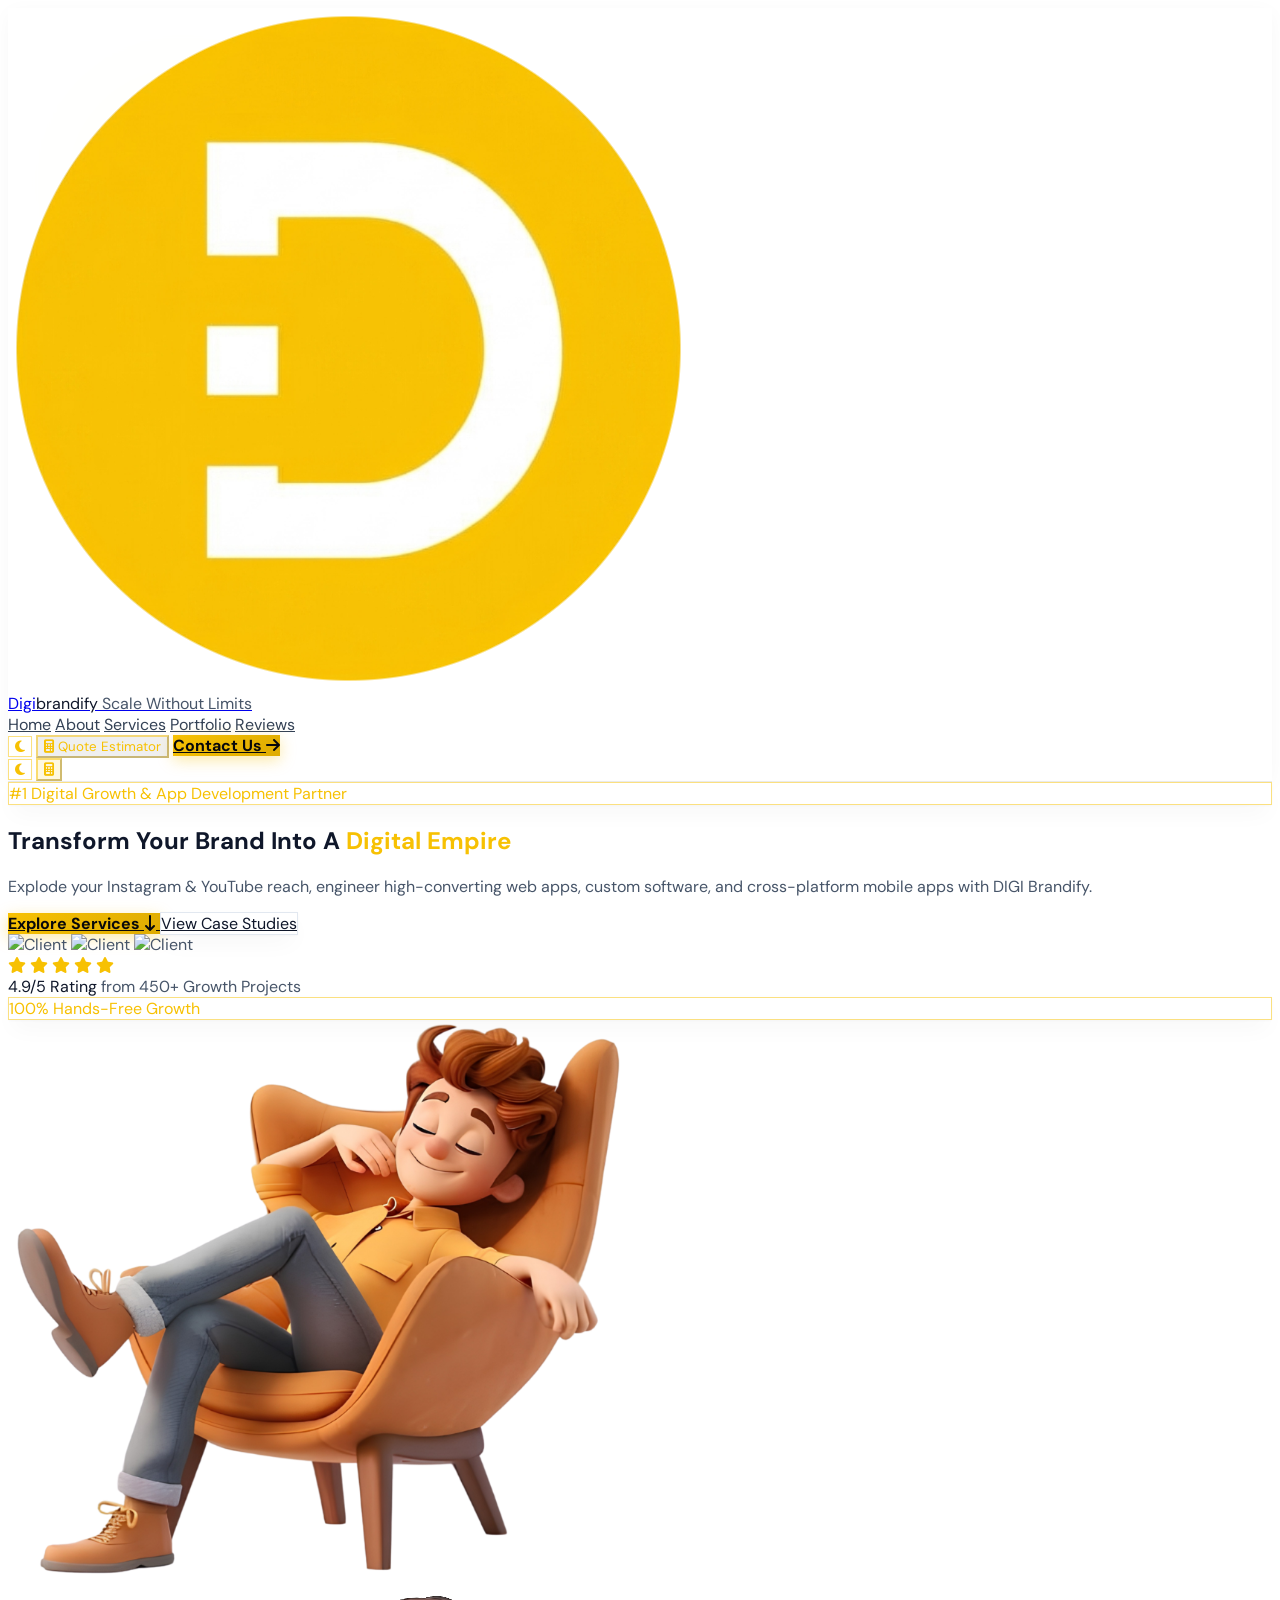
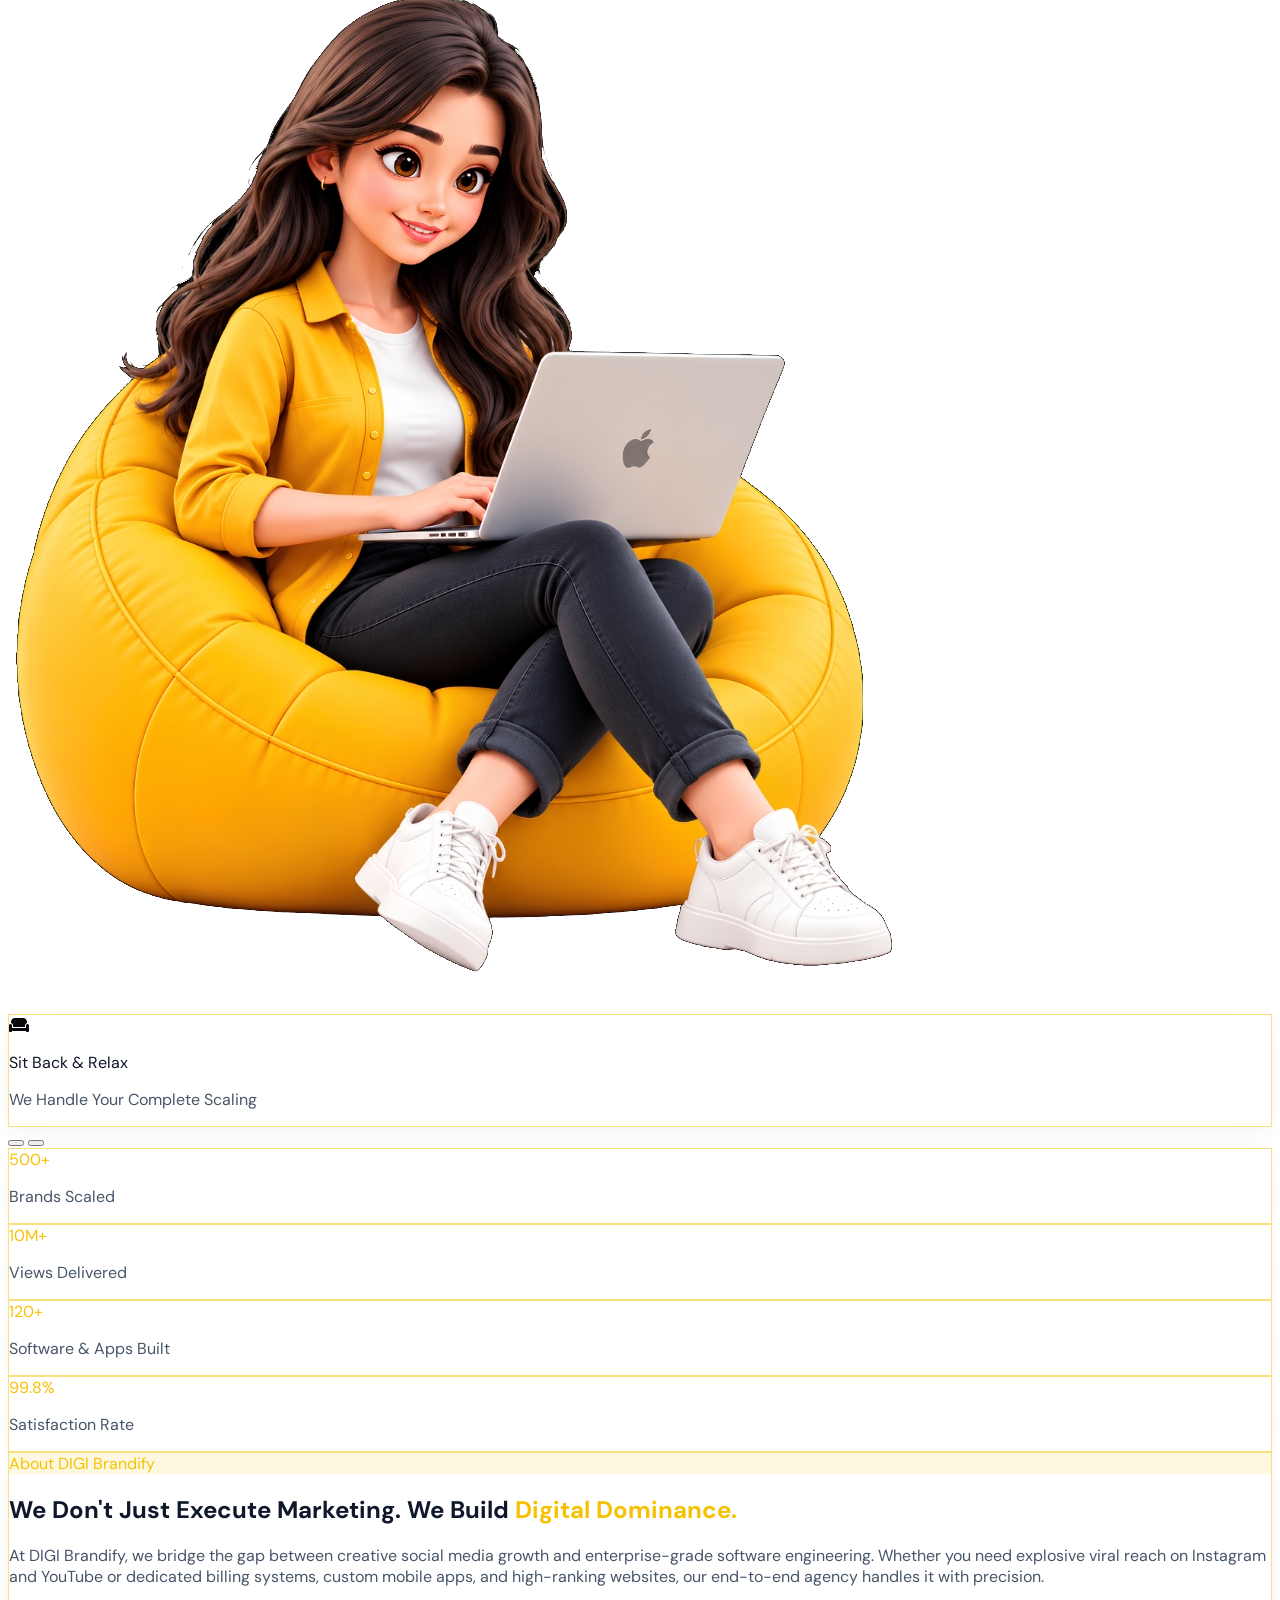
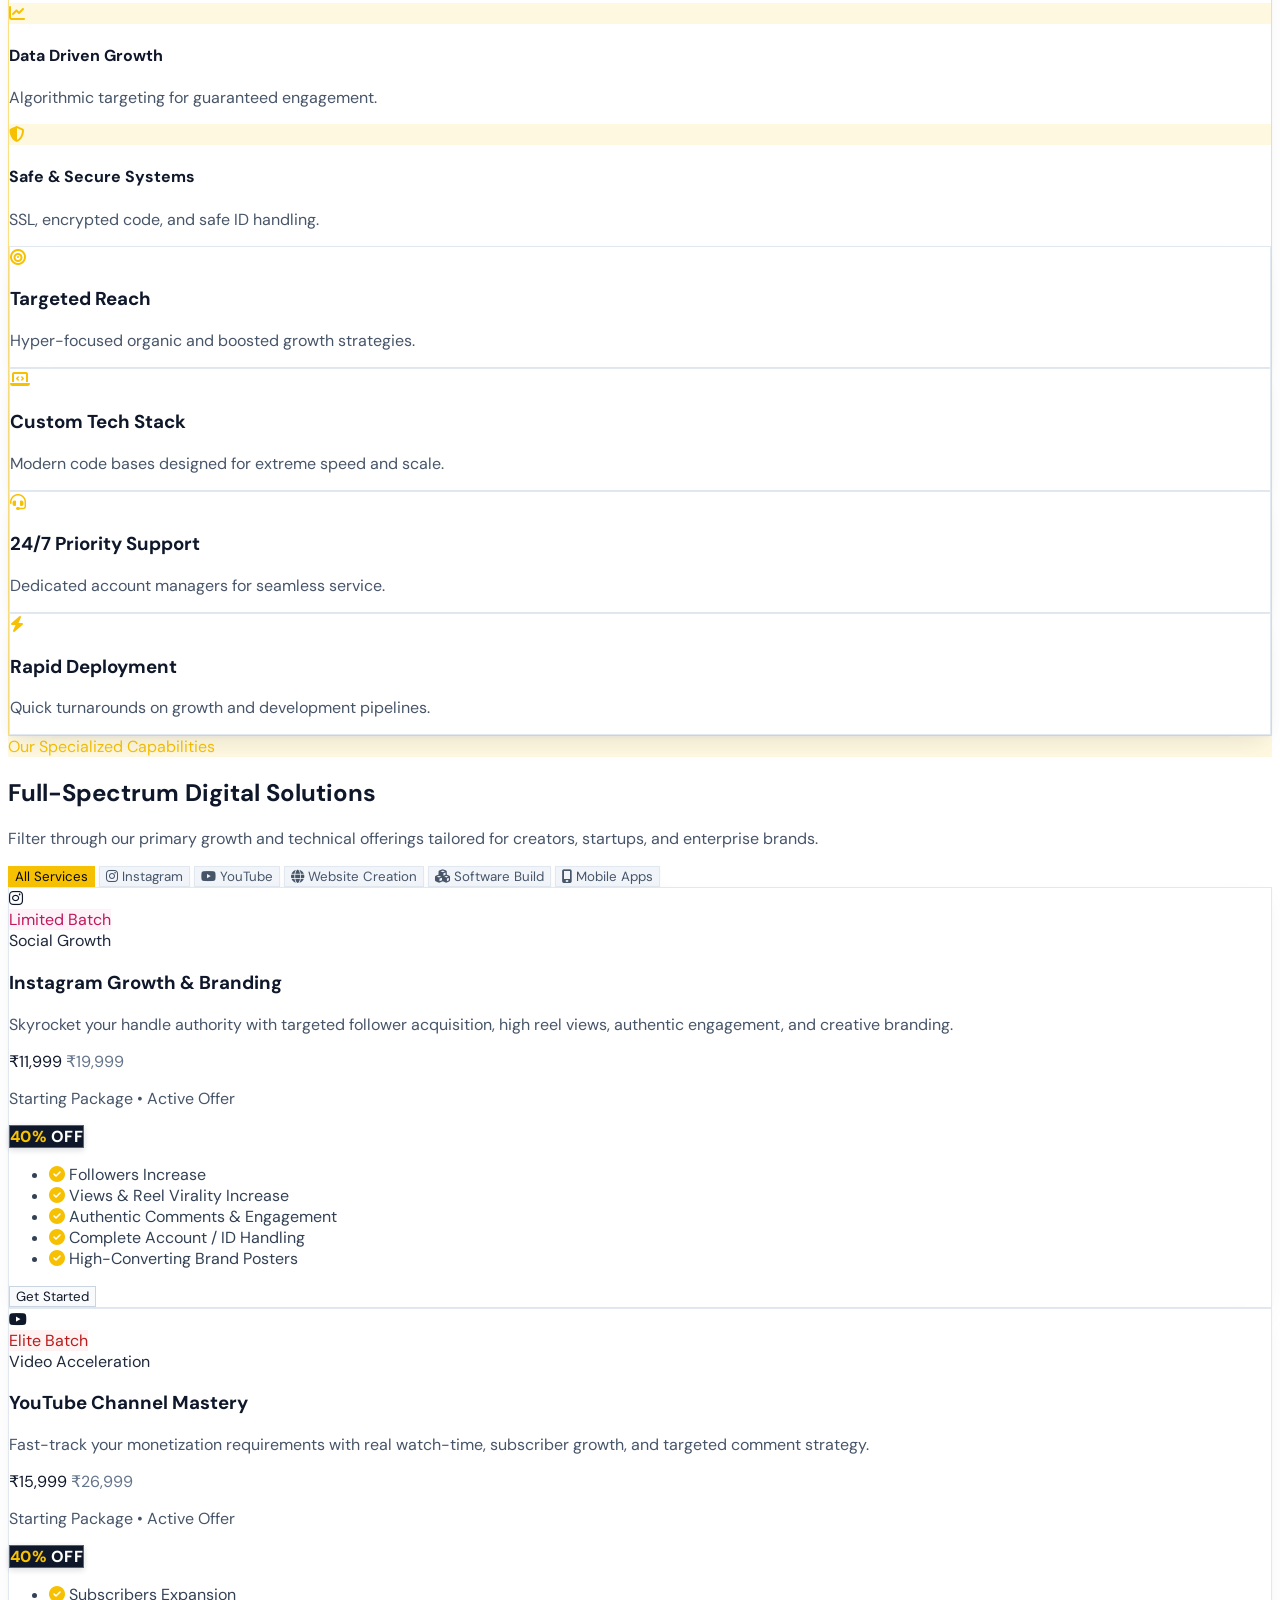
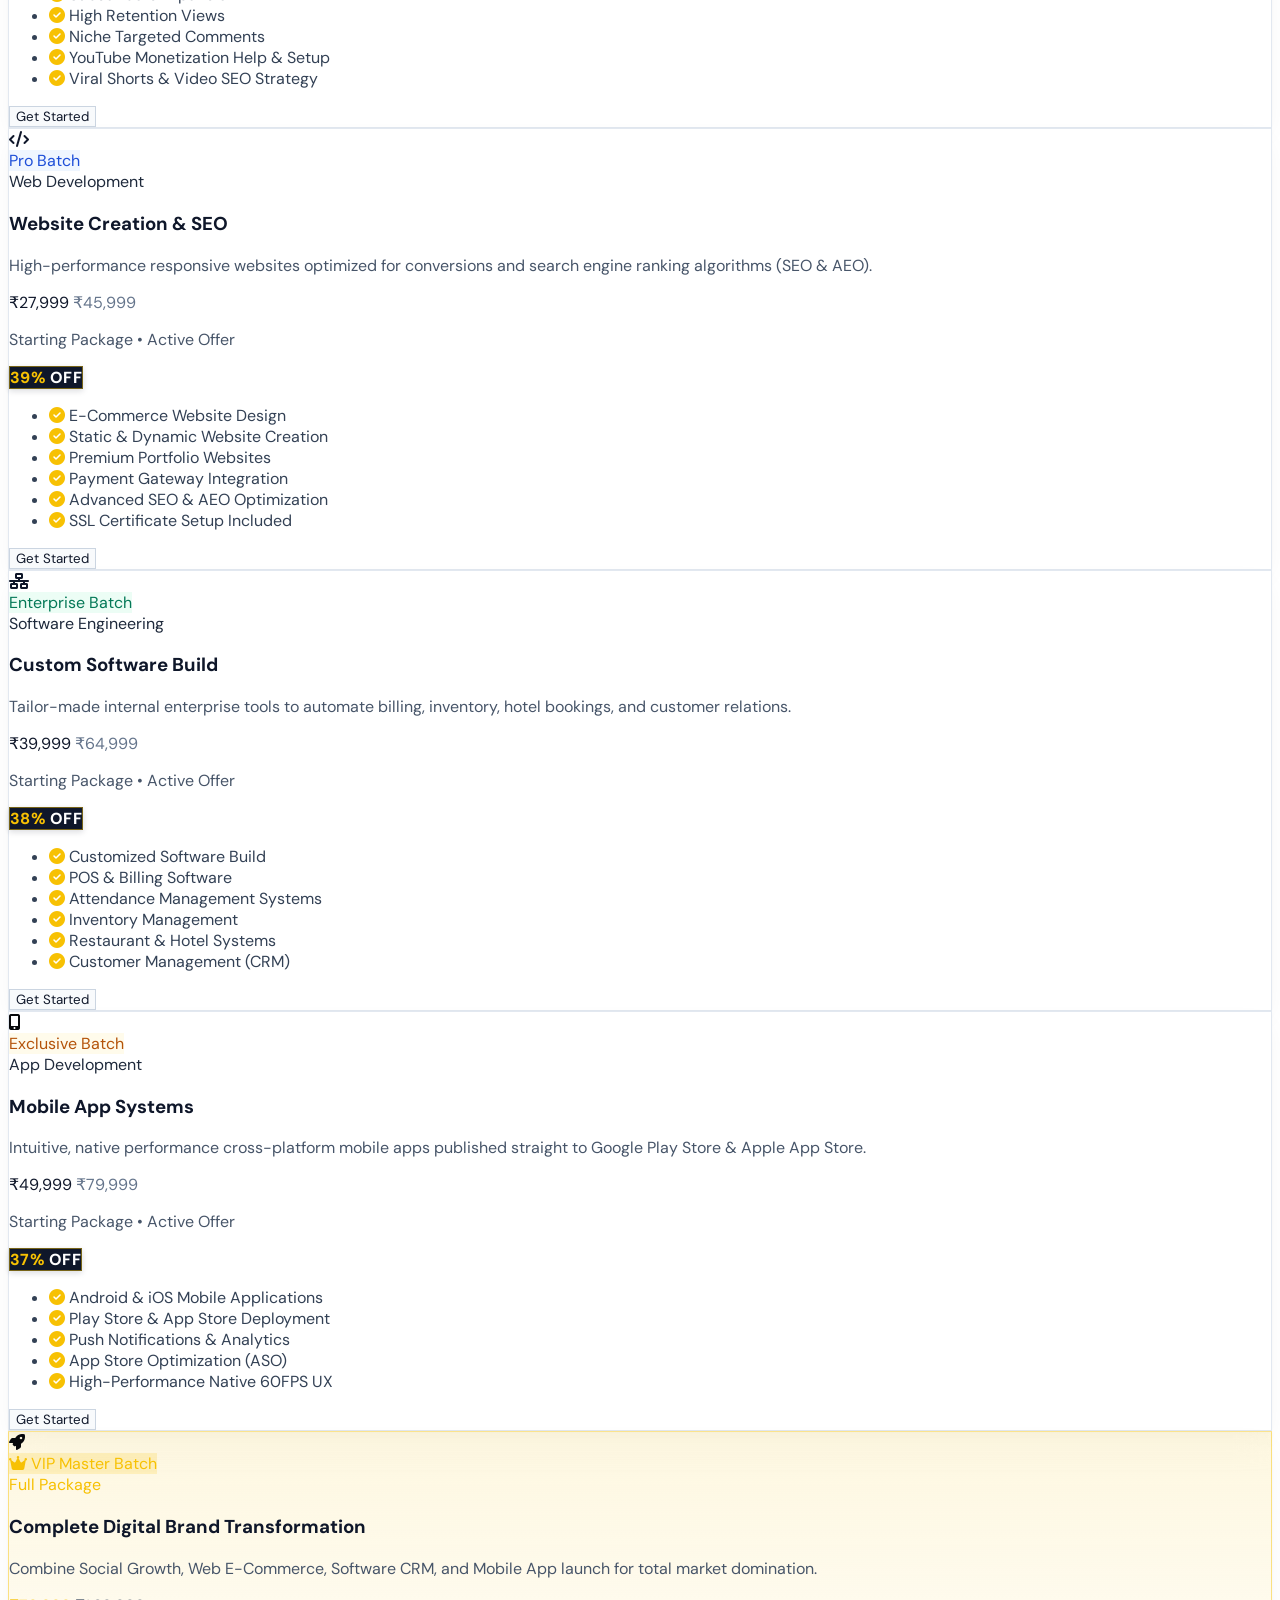
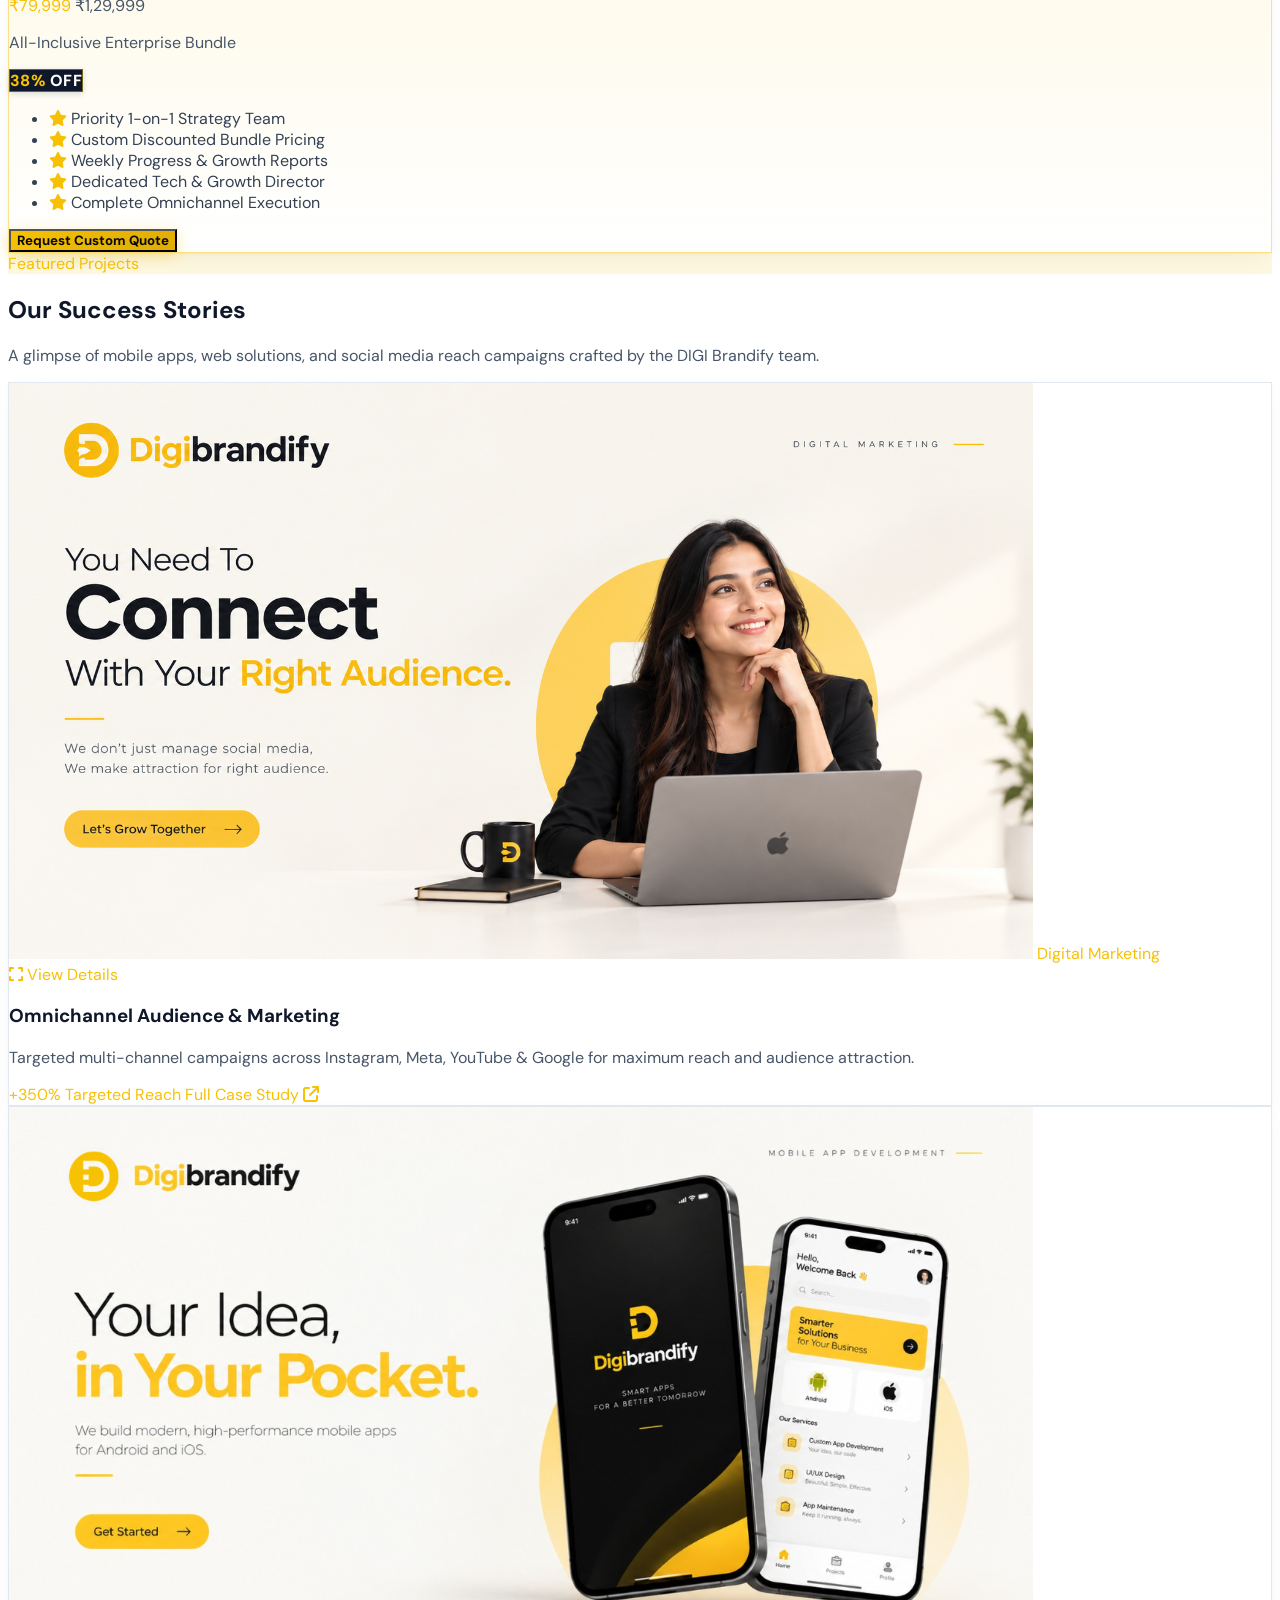
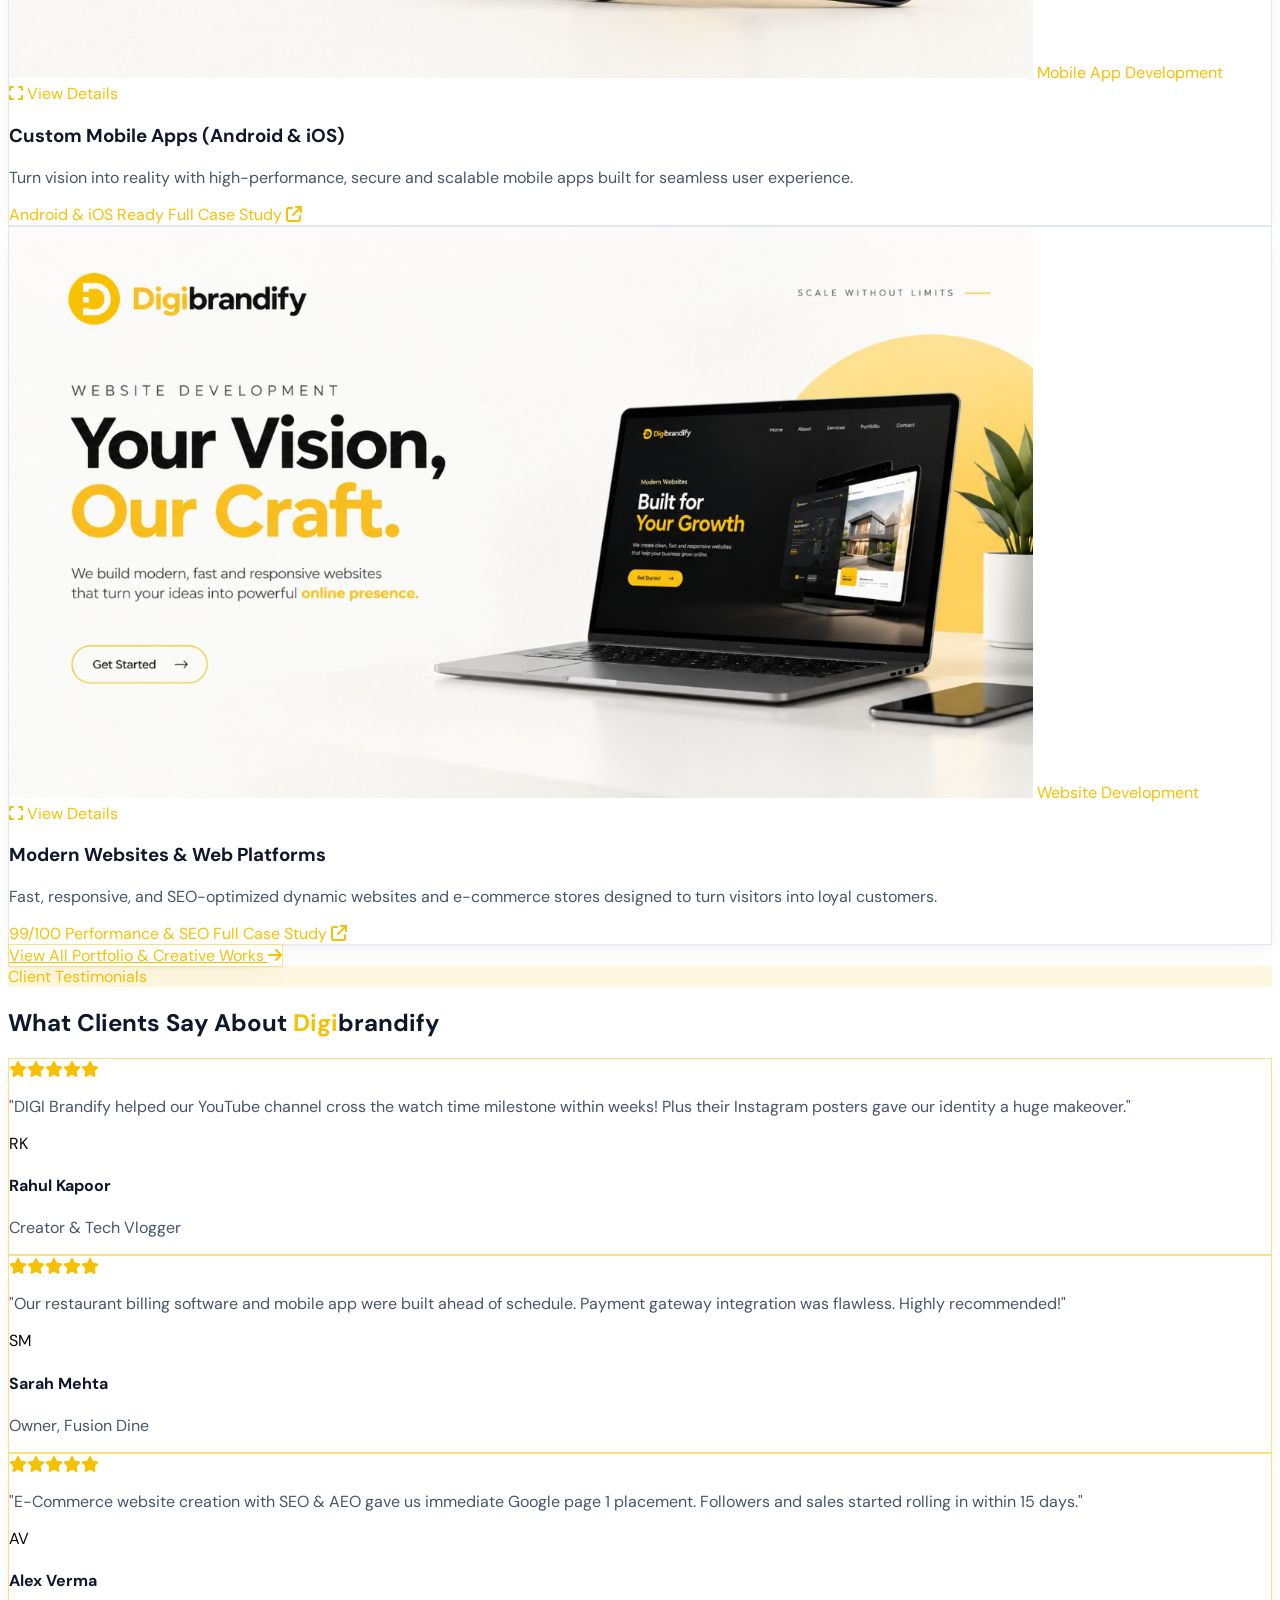
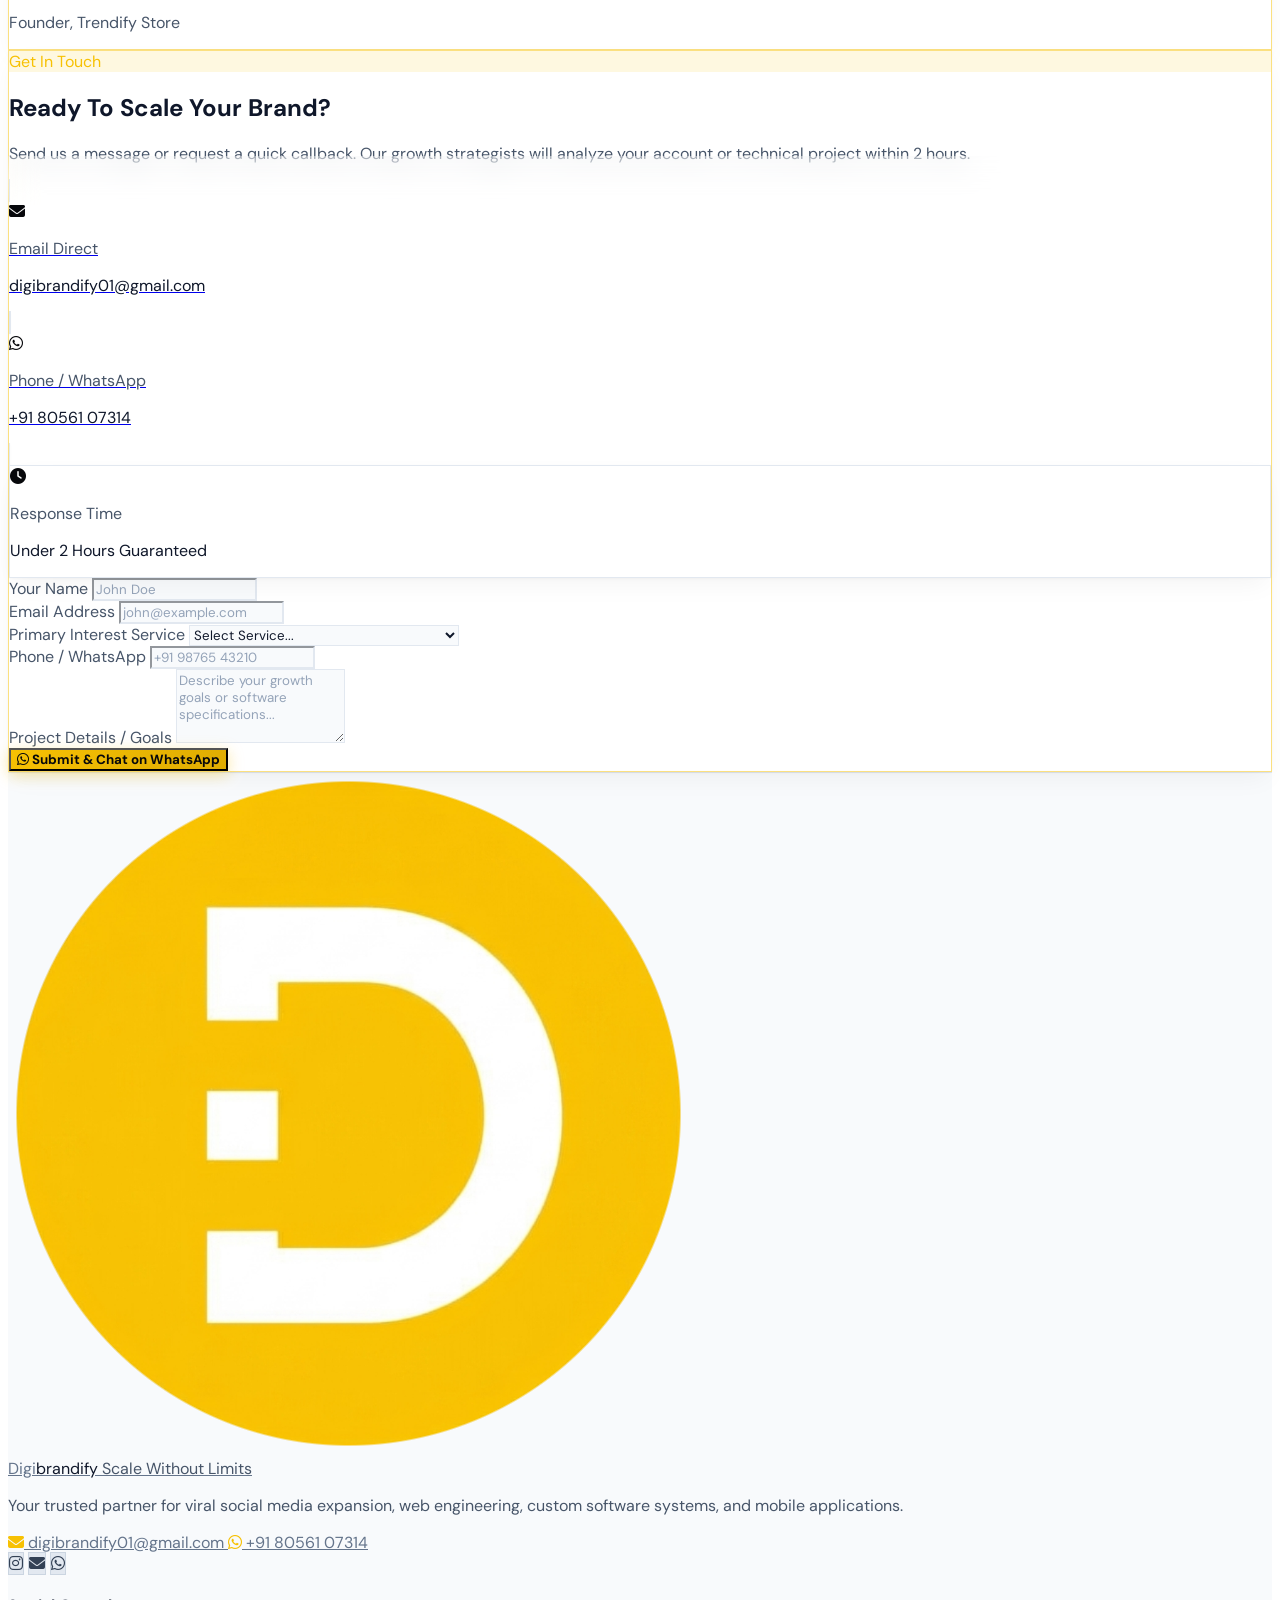
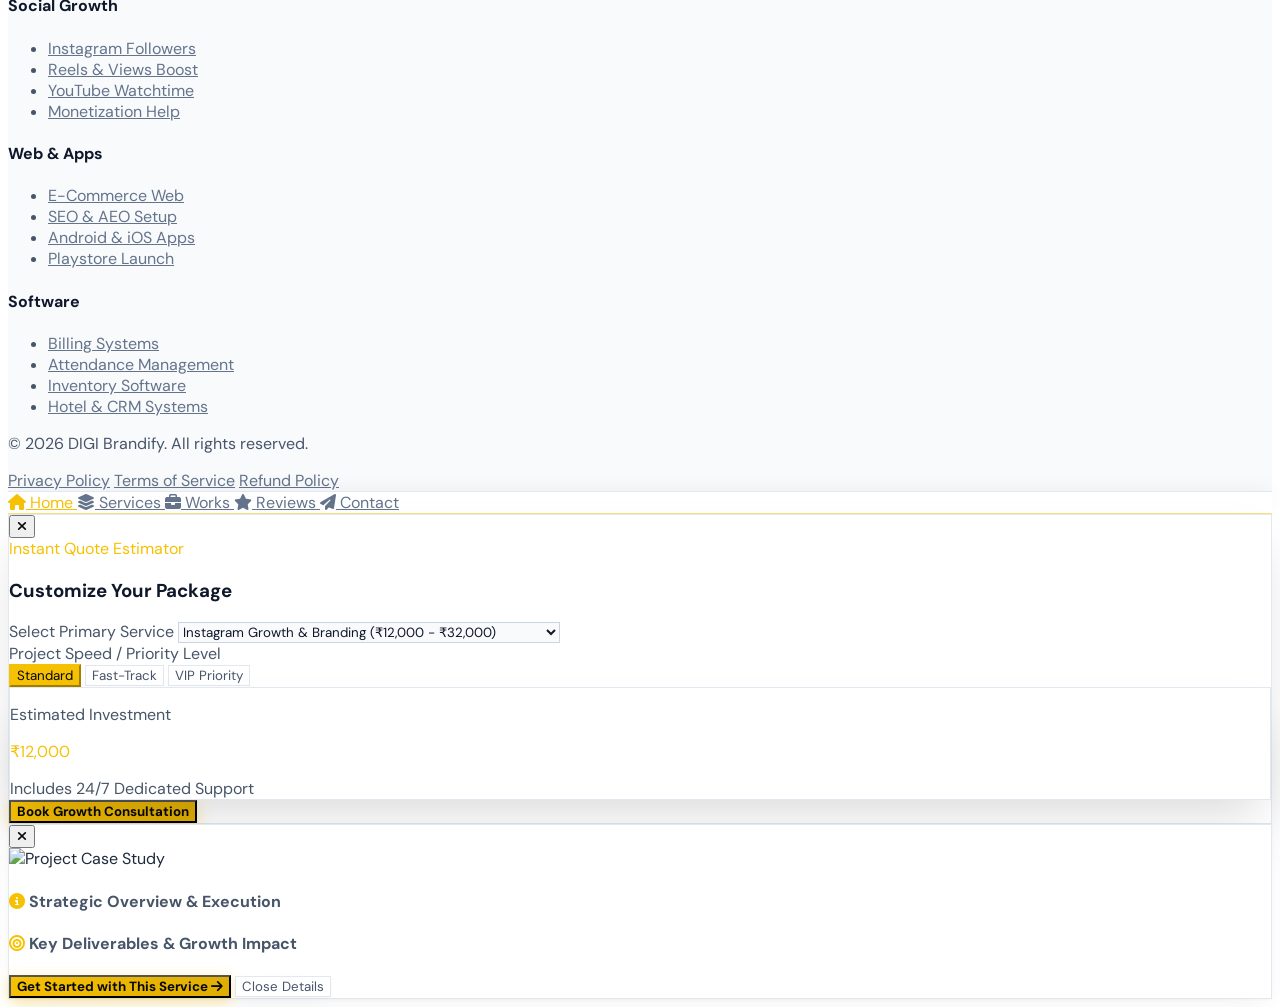
==== commit 73a4a9ef: "feat: Add standalone portfolio showcase page, 20 poster gallery, dual hero cartoon avatars, uniform " ====
--- a/index.html
+++ b/index.html
@@ -300,6 +300,67 @@
             border-color: rgba(247, 193, 3, 0.45) !important;
         }
 
+        /* Discount Badge System (Black, Yellow & White in Both Themes) */
+        .discount-badge {
+            background-color: #08090C !important;
+            color: #f7c103 !important;
+            border: 1px solid rgba(247, 193, 3, 0.45) !important;
+            box-shadow: 0 1px 4px rgba(0, 0, 0, 0.4) !important;
+            display: inline-flex !important;
+            align-items: center !important;
+            justify-content: center !important;
+            font-weight: 800 !important;
+            letter-spacing: 0.02em !important;
+        }
+        .discount-badge .badge-off {
+            color: #FFFFFF !important;
+            margin-left: 0.25rem !important;
+        }
+
+        /* Service Cards Pricing & Batch in Light Mode */
+        html.light .price-block {
+            border-color: #E2E8F0 !important;
+        }
+        html.light .discount-badge {
+            background-color: #0F172A !important;
+            color: #f7c103 !important;
+            border: 1px solid rgba(247, 193, 3, 0.45) !important;
+            box-shadow: 0 2px 6px rgba(15, 23, 42, 0.15) !important;
+        }
+        html.light .discount-badge .badge-off {
+            color: #FFFFFF !important;
+        }
+        html.light .batch-badge-pink {
+            background: #FDF2F8 !important;
+            color: #BE185D !important;
+            border-color: #FBCFE8 !important;
+        }
+        html.light .batch-badge-red {
+            background: #FEF2F2 !important;
+            color: #B91C1C !important;
+            border-color: #FECACA !important;
+        }
+        html.light .batch-badge-blue {
+            background: #EFF6FF !important;
+            color: #1D4ED8 !important;
+            border-color: #BFDBFE !important;
+        }
+        html.light .batch-badge-emerald {
+            background: #ECFDF5 !important;
+            color: #047857 !important;
+            border-color: #A7F3D0 !important;
+        }
+        html.light .batch-badge-amber {
+            background: #FFFBEB !important;
+            color: #B45309 !important;
+            border-color: #FDE68A !important;
+        }
+        html.light .batch-badge-yellow {
+            background: rgba(247, 193, 3, 0.18) !important;
+            color: #855800 !important;
+            border-color: rgba(247, 193, 3, 0.45) !important;
+        }
+
         /* Portfolio Popup Modal in Light Mode */
         html.light #portfolio-modal .glass-panel {
             background: #FFFFFF !important;
@@ -469,9 +530,9 @@
         <div class="max-w-7xl mx-auto px-4 sm:px-6 lg:px-8 h-20 flex items-center justify-between">
             <!-- Brand Logo -->
             <a href="#home" class="flex items-center gap-3.5 group">
-                <img src="assets/logo_icon.png" alt="DIGI Brandify Logo" class="w-10 h-10 rounded-full object-contain group-hover:scale-105 transition-transform duration-300">
+                <img src="assets/logo_icon.png" alt="Digibrandify Logo" class="w-10 h-10 rounded-full object-contain group-hover:scale-105 transition-transform duration-300">
                 <div class="flex flex-col">
-                    <span class="font-display text-xl font-extrabold tracking-wider leading-none"><span class="text-[#f7c103]">DIGI</span><span class="brand-text-name text-white">BRANDIFY</span></span>
+                    <span class="font-display text-xl font-extrabold tracking-wider leading-none"><span class="text-[#f7c103]">Digi</span><span class="brand-text-name text-white">brandify</span></span>
                     <span class="brand-tagline text-[10px] text-gray-400 tracking-widest uppercase mt-1 font-semibold">Scale Without Limits</span>
                 </div>
             </a>
@@ -560,9 +621,9 @@
                     </div>
                 </div>
 
-                <!-- Hero Visual - Relaxed Founder Character -->
+                <!-- Hero Visual - Alternating 3D Characters -->
                 <div class="lg:col-span-5">
-                    <div class="relative mx-auto max-w-md lg:max-w-none flex flex-col justify-center items-center">
+                    <div class="relative mx-auto max-w-md lg:max-w-none flex flex-col justify-center items-center" onmouseenter="if(typeof heroInterval !== 'undefined') clearInterval(heroInterval)" onmouseleave="if(typeof startHeroSlider !== 'undefined') startHeroSlider()">
                         <div class="relative w-full flex flex-col items-center animate-float">
                             <!-- Ambient Yellow Glow -->
                             <div class="absolute w-72 h-72 rounded-full bg-brand-yellow/20 blur-3xl pointer-events-none -z-10"></div>
@@ -576,18 +637,34 @@
                                 <span class="text-xs font-bold text-brand-yellow">100% Hands-Free Growth</span>
                             </div>
 
-                            <!-- 3D Character PNG -->
-                            <img src="assets/hero_character.png" alt="Relax while DIGI Brandify scales your brand" class="w-full max-h-[460px] sm:max-h-[500px] lg:max-h-[520px] object-contain drop-shadow-2xl">
+                            <!-- Slides Container (Fixed Height prevents layout jumping) -->
+                            <div class="relative w-full h-[380px] sm:h-[440px] lg:h-[470px] flex items-center justify-center">
+                                <!-- Slide 1: Male Founder Relaxing -->
+                                <div id="hero-slide-1" class="hero-character-slide absolute inset-0 flex items-center justify-center transition-all duration-700 ease-in-out opacity-100 scale-100 pointer-events-auto">
+                                    <img src="assets/hero_character.png" alt="Relax while Digibrandify scales your brand" class="h-full w-auto max-h-[380px] sm:max-h-[440px] lg:max-h-[470px] object-contain drop-shadow-2xl">
+                                </div>
+
+                                <!-- Slide 2: Female Founder on Laptop -->
+                                <div id="hero-slide-2" class="hero-character-slide absolute inset-0 flex items-center justify-center transition-all duration-700 ease-in-out opacity-0 scale-95 pointer-events-none">
+                                    <img src="assets/hero_character_female.png" alt="Work smart and scale fast with Digibrandify" class="h-full w-auto max-h-[380px] sm:max-h-[440px] lg:max-h-[470px] object-contain drop-shadow-2xl">
+                                </div>
+                            </div>
 
                             <!-- Bottom glass tag -->
-                            <div class="glass-panel px-5 py-2.5 rounded-2xl border border-brand-yellow/30 flex items-center gap-3 shadow-2xl -mt-2 z-20">
-                                <div class="w-8 h-8 rounded-xl bg-brand-yellow text-brand-dark flex items-center justify-center text-sm font-bold shadow-md">
+                            <div id="hero-bottom-tag" class="glass-panel px-5 py-2.5 rounded-2xl border border-brand-yellow/30 flex items-center gap-3 shadow-2xl -mt-2 z-20 transition-all duration-500">
+                                <div id="hero-tag-icon" class="w-8 h-8 rounded-xl bg-brand-yellow text-brand-dark flex items-center justify-center text-sm font-bold shadow-md transition-all duration-300">
                                     <i class="fa-solid fa-couch"></i>
                                 </div>
                                 <div>
-                                    <p class="text-xs font-bold text-white">Sit Back & Relax</p>
-                                    <p class="text-[11px] text-gray-400">We Handle Your Complete Scaling</p>
+                                    <p id="hero-tag-title" class="text-xs font-bold text-white transition-opacity duration-300">Sit Back & Relax</p>
+                                    <p id="hero-tag-desc" class="text-[11px] text-gray-400 transition-opacity duration-300">We Handle Your Complete Scaling</p>
                                 </div>
+                            </div>
+
+                            <!-- Slide Indicators / Dots -->
+                            <div class="flex items-center gap-2 mt-3 z-20">
+                                <button onclick="manualHeroSlide(0)" id="hero-dot-0" aria-label="Founder 1" class="h-1.5 w-6 rounded-full bg-brand-yellow transition-all duration-300 cursor-pointer"></button>
+                                <button onclick="manualHeroSlide(1)" id="hero-dot-1" aria-label="Founder 2" class="h-1.5 w-2 rounded-full bg-gray-600 hover:bg-gray-400 transition-all duration-300 cursor-pointer"></button>
                             </div>
                         </div>
                     </div>
@@ -718,61 +795,116 @@
             <div id="services-grid" class="grid sm:grid-cols-2 lg:grid-cols-3 gap-6">
                 
                 <!-- Instagram Card -->
-                <div class="service-card glass-panel glass-panel-hover p-6 rounded-3xl space-y-4" data-cat="instagram">
-                    <div class="w-12 h-12 rounded-2xl bg-gradient-to-tr from-purple-600 to-pink-500 flex items-center justify-center text-white text-2xl shadow-lg">
-                        <i class="fa-brands fa-instagram"></i>
-                    </div>
-                    <div>
+                <div class="service-card glass-panel glass-panel-hover p-6 rounded-3xl flex flex-col h-full" data-cat="instagram">
+                    <div class="flex items-center justify-between">
+                        <div class="w-12 h-12 rounded-2xl bg-gradient-to-tr from-purple-600 to-pink-500 flex items-center justify-center text-white text-2xl shadow-lg">
+                            <i class="fa-brands fa-instagram"></i>
+                        </div>
+                        <span class="batch-badge batch-badge-pink px-3 py-1 rounded-full text-[10px] sm:text-[11px] font-bold tracking-wide uppercase border bg-pink-500/10 text-pink-400 border-pink-500/30 flex items-center gap-1.5 shadow-sm">
+                            <span class="w-1.5 h-1.5 rounded-full bg-pink-400 animate-pulse"></span> Limited Batch
+                        </span>
+                    </div>
+                    <div class="mt-4">
                         <span class="text-xs text-pink-400 font-bold uppercase tracking-wider">Social Growth</span>
-                        <h3 class="text-xl font-bold text-white mt-1">Instagram Growth & Branding</h3>
-                    </div>
-                    <p class="text-xs text-gray-400 leading-relaxed">
+                        <h3 class="text-xl font-bold text-white mt-1 min-h-[56px] flex items-start">Instagram Growth & Branding</h3>
+                    </div>
+                    <p class="text-xs text-gray-400 leading-relaxed min-h-[60px] mt-2">
                         Skyrocket your handle authority with targeted follower acquisition, high reel views, authentic engagement, and creative branding.
                     </p>
-                    <ul class="space-y-2 text-xs text-gray-300 border-t border-gray-800/80 pt-4">
+                    <!-- Pricing Block -->
+                    <div class="price-block pt-3 pb-2 border-t border-gray-800/80 flex items-center justify-between mt-4">
+                        <div>
+                            <div class="flex items-baseline gap-2">
+                                <span class="text-2xl font-black font-display text-white">₹11,999</span>
+                                <span class="text-xs text-gray-500 line-through">₹19,999</span>
+                            </div>
+                            <p class="text-[10px] text-gray-400 font-medium">Starting Package • Active Offer</p>
+                        </div>
+                        <span class="discount-badge px-2.5 py-1 rounded-lg text-xs font-black">
+                            40%<span class="badge-off">OFF</span>
+                        </span>
+                    </div>
+                    <ul class="space-y-2 text-xs text-gray-300 border-t border-gray-800/80 pt-4 flex-1">
                         <li class="flex items-center gap-2"><i class="fa-solid fa-circle-check text-brand-yellow"></i> Followers Increase</li>
                         <li class="flex items-center gap-2"><i class="fa-solid fa-circle-check text-brand-yellow"></i> Views & Reel Virality Increase</li>
                         <li class="flex items-center gap-2"><i class="fa-solid fa-circle-check text-brand-yellow"></i> Authentic Comments & Engagement</li>
                         <li class="flex items-center gap-2"><i class="fa-solid fa-circle-check text-brand-yellow"></i> Complete Account / ID Handling</li>
                         <li class="flex items-center gap-2"><i class="fa-solid fa-circle-check text-brand-yellow"></i> High-Converting Brand Posters</li>
                     </ul>
-                    <button onclick="openCalcModal('Instagram Growth')" class="w-full mt-4 py-2.5 rounded-xl bg-white/5 hover:bg-brand-yellow hover:text-brand-dark text-white text-xs font-bold transition-all border border-white/10">Get Started</button>
+                    <button onclick="openCalcModal('Instagram Growth')" class="w-full mt-6 py-2.5 rounded-xl bg-white/5 hover:bg-brand-yellow hover:text-brand-dark text-white text-xs font-bold transition-all border border-white/10 mt-auto">Get Started</button>
                 </div>
 
                 <!-- YouTube Card -->
-                <div class="service-card glass-panel glass-panel-hover p-6 rounded-3xl space-y-4" data-cat="youtube">
-                    <div class="w-12 h-12 rounded-2xl bg-red-600 flex items-center justify-center text-white text-2xl shadow-lg">
-                        <i class="fa-brands fa-youtube"></i>
-                    </div>
-                    <div>
+                <div class="service-card glass-panel glass-panel-hover p-6 rounded-3xl flex flex-col h-full" data-cat="youtube">
+                    <div class="flex items-center justify-between">
+                        <div class="w-12 h-12 rounded-2xl bg-red-600 flex items-center justify-center text-white text-2xl shadow-lg">
+                            <i class="fa-brands fa-youtube"></i>
+                        </div>
+                        <span class="batch-badge batch-badge-red px-3 py-1 rounded-full text-[10px] sm:text-[11px] font-bold tracking-wide uppercase border bg-red-500/10 text-red-400 border-red-500/30 flex items-center gap-1.5 shadow-sm">
+                            <span class="w-1.5 h-1.5 rounded-full bg-red-400 animate-pulse"></span> Elite Batch
+                        </span>
+                    </div>
+                    <div class="mt-4">
                         <span class="text-xs text-red-400 font-bold uppercase tracking-wider">Video Acceleration</span>
-                        <h3 class="text-xl font-bold text-white mt-1">YouTube Channel Mastery</h3>
-                    </div>
-                    <p class="text-xs text-gray-400 leading-relaxed">
+                        <h3 class="text-xl font-bold text-white mt-1 min-h-[56px] flex items-start">YouTube Channel Mastery</h3>
+                    </div>
+                    <p class="text-xs text-gray-400 leading-relaxed min-h-[60px] mt-2">
                         Fast-track your monetization requirements with real watch-time, subscriber growth, and targeted comment strategy.
                     </p>
-                    <ul class="space-y-2 text-xs text-gray-300 border-t border-gray-800/80 pt-4">
+                    <!-- Pricing Block -->
+                    <div class="price-block pt-3 pb-2 border-t border-gray-800/80 flex items-center justify-between mt-4">
+                        <div>
+                            <div class="flex items-baseline gap-2">
+                                <span class="text-2xl font-black font-display text-white">₹15,999</span>
+                                <span class="text-xs text-gray-500 line-through">₹26,999</span>
+                            </div>
+                            <p class="text-[10px] text-gray-400 font-medium">Starting Package • Active Offer</p>
+                        </div>
+                        <span class="discount-badge px-2.5 py-1 rounded-lg text-xs font-black">
+                            40%<span class="badge-off">OFF</span>
+                        </span>
+                    </div>
+                    <ul class="space-y-2 text-xs text-gray-300 border-t border-gray-800/80 pt-4 flex-1">
                         <li class="flex items-center gap-2"><i class="fa-solid fa-circle-check text-brand-yellow"></i> Subscribers Expansion</li>
                         <li class="flex items-center gap-2"><i class="fa-solid fa-circle-check text-brand-yellow"></i> High Retention Views</li>
                         <li class="flex items-center gap-2"><i class="fa-solid fa-circle-check text-brand-yellow"></i> Niche Targeted Comments</li>
                         <li class="flex items-center gap-2"><i class="fa-solid fa-circle-check text-brand-yellow"></i> YouTube Monetization Help & Setup</li>
+                        <li class="flex items-center gap-2"><i class="fa-solid fa-circle-check text-brand-yellow"></i> Viral Shorts & Video SEO Strategy</li>
                     </ul>
-                    <button onclick="openCalcModal('YouTube Growth')" class="w-full mt-4 py-2.5 rounded-xl bg-white/5 hover:bg-brand-yellow hover:text-brand-dark text-white text-xs font-bold transition-all border border-white/10">Get Started</button>
+                    <button onclick="openCalcModal('YouTube Growth')" class="w-full mt-6 py-2.5 rounded-xl bg-white/5 hover:bg-brand-yellow hover:text-brand-dark text-white text-xs font-bold transition-all border border-white/10 mt-auto">Get Started</button>
                 </div>
 
                 <!-- Web Creation Card -->
-                <div class="service-card glass-panel glass-panel-hover p-6 rounded-3xl space-y-4" data-cat="website">
-                    <div class="w-12 h-12 rounded-2xl bg-blue-600 flex items-center justify-center text-white text-2xl shadow-lg">
-                        <i class="fa-solid fa-code"></i>
-                    </div>
-                    <div>
+                <div class="service-card glass-panel glass-panel-hover p-6 rounded-3xl flex flex-col h-full" data-cat="website">
+                    <div class="flex items-center justify-between">
+                        <div class="w-12 h-12 rounded-2xl bg-blue-600 flex items-center justify-center text-white text-2xl shadow-lg">
+                            <i class="fa-solid fa-code"></i>
+                        </div>
+                        <span class="batch-badge batch-badge-blue px-3 py-1 rounded-full text-[10px] sm:text-[11px] font-bold tracking-wide uppercase border bg-blue-500/10 text-blue-400 border-blue-500/30 flex items-center gap-1.5 shadow-sm">
+                            <span class="w-1.5 h-1.5 rounded-full bg-blue-400 animate-pulse"></span> Pro Batch
+                        </span>
+                    </div>
+                    <div class="mt-4">
                         <span class="text-xs text-blue-400 font-bold uppercase tracking-wider">Web Development</span>
-                        <h3 class="text-xl font-bold text-white mt-1">Website Creation & SEO</h3>
-                    </div>
-                    <p class="text-xs text-gray-400 leading-relaxed">
+                        <h3 class="text-xl font-bold text-white mt-1 min-h-[56px] flex items-start">Website Creation & SEO</h3>
+                    </div>
+                    <p class="text-xs text-gray-400 leading-relaxed min-h-[60px] mt-2">
                         High-performance responsive websites optimized for conversions and search engine ranking algorithms (SEO & AEO).
                     </p>
-                    <ul class="space-y-2 text-xs text-gray-300 border-t border-gray-800/80 pt-4">
+                    <!-- Pricing Block -->
+                    <div class="price-block pt-3 pb-2 border-t border-gray-800/80 flex items-center justify-between mt-4">
+                        <div>
+                            <div class="flex items-baseline gap-2">
+                                <span class="text-2xl font-black font-display text-white">₹27,999</span>
+                                <span class="text-xs text-gray-500 line-through">₹45,999</span>
+                            </div>
+                            <p class="text-[10px] text-gray-400 font-medium">Starting Package • Active Offer</p>
+                        </div>
+                        <span class="discount-badge px-2.5 py-1 rounded-lg text-xs font-black">
+                            39%<span class="badge-off">OFF</span>
+                        </span>
+                    </div>
+                    <ul class="space-y-2 text-xs text-gray-300 border-t border-gray-800/80 pt-4 flex-1">
                         <li class="flex items-center gap-2"><i class="fa-solid fa-circle-check text-brand-yellow"></i> E-Commerce Website Design</li>
                         <li class="flex items-center gap-2"><i class="fa-solid fa-circle-check text-brand-yellow"></i> Static & Dynamic Website Creation</li>
                         <li class="flex items-center gap-2"><i class="fa-solid fa-circle-check text-brand-yellow"></i> Premium Portfolio Websites</li>
@@ -780,22 +912,40 @@
                         <li class="flex items-center gap-2"><i class="fa-solid fa-circle-check text-brand-yellow"></i> Advanced SEO & AEO Optimization</li>
                         <li class="flex items-center gap-2"><i class="fa-solid fa-circle-check text-brand-yellow"></i> SSL Certificate Setup Included</li>
                     </ul>
-                    <button onclick="openCalcModal('Website Creation')" class="w-full mt-4 py-2.5 rounded-xl bg-white/5 hover:bg-brand-yellow hover:text-brand-dark text-white text-xs font-bold transition-all border border-white/10">Get Started</button>
+                    <button onclick="openCalcModal('Website Creation')" class="w-full mt-6 py-2.5 rounded-xl bg-white/5 hover:bg-brand-yellow hover:text-brand-dark text-white text-xs font-bold transition-all border border-white/10 mt-auto">Get Started</button>
                 </div>
 
                 <!-- Software Engineering Card -->
-                <div class="service-card glass-panel glass-panel-hover p-6 rounded-3xl space-y-4" data-cat="software">
-                    <div class="w-12 h-12 rounded-2xl bg-emerald-600 flex items-center justify-center text-white text-2xl shadow-lg">
-                        <i class="fa-solid fa-network-wired"></i>
-                    </div>
-                    <div>
+                <div class="service-card glass-panel glass-panel-hover p-6 rounded-3xl flex flex-col h-full" data-cat="software">
+                    <div class="flex items-center justify-between">
+                        <div class="w-12 h-12 rounded-2xl bg-emerald-600 flex items-center justify-center text-white text-2xl shadow-lg">
+                            <i class="fa-solid fa-network-wired"></i>
+                        </div>
+                        <span class="batch-badge batch-badge-emerald px-3 py-1 rounded-full text-[10px] sm:text-[11px] font-bold tracking-wide uppercase border bg-emerald-500/10 text-emerald-400 border-emerald-500/30 flex items-center gap-1.5 shadow-sm">
+                            <span class="w-1.5 h-1.5 rounded-full bg-emerald-400 animate-pulse"></span> Enterprise Batch
+                        </span>
+                    </div>
+                    <div class="mt-4">
                         <span class="text-xs text-emerald-400 font-bold uppercase tracking-wider">Software Engineering</span>
-                        <h3 class="text-xl font-bold text-white mt-1">Custom Software Build</h3>
-                    </div>
-                    <p class="text-xs text-gray-400 leading-relaxed">
+                        <h3 class="text-xl font-bold text-white mt-1 min-h-[56px] flex items-start">Custom Software Build</h3>
+                    </div>
+                    <p class="text-xs text-gray-400 leading-relaxed min-h-[60px] mt-2">
                         Tailor-made internal enterprise tools to automate billing, inventory, hotel bookings, and customer relations.
                     </p>
-                    <ul class="space-y-2 text-xs text-gray-300 border-t border-gray-800/80 pt-4">
+                    <!-- Pricing Block -->
+                    <div class="price-block pt-3 pb-2 border-t border-gray-800/80 flex items-center justify-between mt-4">
+                        <div>
+                            <div class="flex items-baseline gap-2">
+                                <span class="text-2xl font-black font-display text-white">₹39,999</span>
+                                <span class="text-xs text-gray-500 line-through">₹64,999</span>
+                            </div>
+                            <p class="text-[10px] text-gray-400 font-medium">Starting Package • Active Offer</p>
+                        </div>
+                        <span class="discount-badge px-2.5 py-1 rounded-lg text-xs font-black">
+                            38%<span class="badge-off">OFF</span>
+                        </span>
+                    </div>
+                    <ul class="space-y-2 text-xs text-gray-300 border-t border-gray-800/80 pt-4 flex-1">
                         <li class="flex items-center gap-2"><i class="fa-solid fa-circle-check text-brand-yellow"></i> Customized Software Build</li>
                         <li class="flex items-center gap-2"><i class="fa-solid fa-circle-check text-brand-yellow"></i> POS & Billing Software</li>
                         <li class="flex items-center gap-2"><i class="fa-solid fa-circle-check text-brand-yellow"></i> Attendance Management Systems</li>
@@ -803,48 +953,87 @@
                         <li class="flex items-center gap-2"><i class="fa-solid fa-circle-check text-brand-yellow"></i> Restaurant & Hotel Systems</li>
                         <li class="flex items-center gap-2"><i class="fa-solid fa-circle-check text-brand-yellow"></i> Customer Management (CRM)</li>
                     </ul>
-                    <button onclick="openCalcModal('Software Build')" class="w-full mt-4 py-2.5 rounded-xl bg-white/5 hover:bg-brand-yellow hover:text-brand-dark text-white text-xs font-bold transition-all border border-white/10">Get Started</button>
+                    <button onclick="openCalcModal('Software Build')" class="w-full mt-6 py-2.5 rounded-xl bg-white/5 hover:bg-brand-yellow hover:text-brand-dark text-white text-xs font-bold transition-all border border-white/10 mt-auto">Get Started</button>
                 </div>
 
                 <!-- Mobile App Card -->
-                <div class="service-card glass-panel glass-panel-hover p-6 rounded-3xl space-y-4" data-cat="mobile">
-                    <div class="w-12 h-12 rounded-2xl bg-amber-500 flex items-center justify-center text-brand-dark text-2xl font-bold shadow-lg">
-                        <i class="fa-solid fa-mobile-screen-button"></i>
-                    </div>
-                    <div>
+                <div class="service-card glass-panel glass-panel-hover p-6 rounded-3xl flex flex-col h-full" data-cat="mobile">
+                    <div class="flex items-center justify-between">
+                        <div class="w-12 h-12 rounded-2xl bg-amber-500 flex items-center justify-center text-brand-dark text-2xl font-bold shadow-lg">
+                            <i class="fa-solid fa-mobile-screen-button"></i>
+                        </div>
+                        <span class="batch-badge batch-badge-amber px-3 py-1 rounded-full text-[10px] sm:text-[11px] font-bold tracking-wide uppercase border bg-amber-500/10 text-amber-400 border-amber-500/30 flex items-center gap-1.5 shadow-sm">
+                            <span class="w-1.5 h-1.5 rounded-full bg-amber-400 animate-pulse"></span> Exclusive Batch
+                        </span>
+                    </div>
+                    <div class="mt-4">
                         <span class="text-xs text-amber-400 font-bold uppercase tracking-wider">App Development</span>
-                        <h3 class="text-xl font-bold text-white mt-1">Mobile App Systems</h3>
-                    </div>
-                    <p class="text-xs text-gray-400 leading-relaxed">
+                        <h3 class="text-xl font-bold text-white mt-1 min-h-[56px] flex items-start">Mobile App Systems</h3>
+                    </div>
+                    <p class="text-xs text-gray-400 leading-relaxed min-h-[60px] mt-2">
                         Intuitive, native performance cross-platform mobile apps published straight to Google Play Store & Apple App Store.
                     </p>
-                    <ul class="space-y-2 text-xs text-gray-300 border-t border-gray-800/80 pt-4">
+                    <!-- Pricing Block -->
+                    <div class="price-block pt-3 pb-2 border-t border-gray-800/80 flex items-center justify-between mt-4">
+                        <div>
+                            <div class="flex items-baseline gap-2">
+                                <span class="text-2xl font-black font-display text-white">₹49,999</span>
+                                <span class="text-xs text-gray-500 line-through">₹79,999</span>
+                            </div>
+                            <p class="text-[10px] text-gray-400 font-medium">Starting Package • Active Offer</p>
+                        </div>
+                        <span class="discount-badge px-2.5 py-1 rounded-lg text-xs font-black">
+                            37%<span class="badge-off">OFF</span>
+                        </span>
+                    </div>
+                    <ul class="space-y-2 text-xs text-gray-300 border-t border-gray-800/80 pt-4 flex-1">
                         <li class="flex items-center gap-2"><i class="fa-solid fa-circle-check text-brand-yellow"></i> Android & iOS Mobile Applications</li>
                         <li class="flex items-center gap-2"><i class="fa-solid fa-circle-check text-brand-yellow"></i> Play Store & App Store Deployment</li>
                         <li class="flex items-center gap-2"><i class="fa-solid fa-circle-check text-brand-yellow"></i> Push Notifications & Analytics</li>
                         <li class="flex items-center gap-2"><i class="fa-solid fa-circle-check text-brand-yellow"></i> App Store Optimization (ASO)</li>
+                        <li class="flex items-center gap-2"><i class="fa-solid fa-circle-check text-brand-yellow"></i> High-Performance Native 60FPS UX</li>
                     </ul>
-                    <button onclick="openCalcModal('Mobile App Build')" class="w-full mt-4 py-2.5 rounded-xl bg-white/5 hover:bg-brand-yellow hover:text-brand-dark text-white text-xs font-bold transition-all border border-white/10">Get Started</button>
+                    <button onclick="openCalcModal('Mobile App Build')" class="w-full mt-6 py-2.5 rounded-xl bg-white/5 hover:bg-brand-yellow hover:text-brand-dark text-white text-xs font-bold transition-all border border-white/10 mt-auto">Get Started</button>
                 </div>
 
                 <!-- Custom Combo Growth Pack -->
-                <div class="service-card glass-panel glass-panel-hover p-6 rounded-3xl space-y-4 border-brand-yellow/40 bg-gradient-to-b from-brand-yellow/10 to-transparent" data-cat="all">
-                    <div class="w-12 h-12 rounded-2xl bg-brand-yellow flex items-center justify-center text-brand-dark text-2xl font-bold shadow-lg">
-                        <i class="fa-solid fa-rocket"></i>
-                    </div>
-                    <div>
+                <div class="service-card glass-panel glass-panel-hover p-6 rounded-3xl flex flex-col h-full border-brand-yellow/40 bg-gradient-to-b from-brand-yellow/10 to-transparent" data-cat="all">
+                    <div class="flex items-center justify-between">
+                        <div class="w-12 h-12 rounded-2xl bg-brand-yellow flex items-center justify-center text-brand-dark text-2xl font-bold shadow-lg">
+                            <i class="fa-solid fa-rocket"></i>
+                        </div>
+                        <span class="batch-badge batch-badge-yellow px-3 py-1 rounded-full text-[10px] sm:text-[11px] font-bold tracking-wide uppercase border bg-brand-yellow/15 text-brand-yellow border-brand-yellow/40 flex items-center gap-1.5 shadow-sm">
+                            <i class="fa-solid fa-crown text-[10px]"></i> VIP Master Batch
+                        </span>
+                    </div>
+                    <div class="mt-4">
                         <span class="text-xs text-brand-yellow font-bold uppercase tracking-wider">Full Package</span>
-                        <h3 class="text-xl font-bold text-white mt-1">Complete Digital Brand Transformation</h3>
-                    </div>
-                    <p class="text-xs text-gray-300 leading-relaxed">
+                        <h3 class="text-xl font-bold text-white mt-1 min-h-[56px] flex items-start">Complete Digital Brand Transformation</h3>
+                    </div>
+                    <p class="text-xs text-gray-300 leading-relaxed min-h-[60px] mt-2">
                         Combine Social Growth, Web E-Commerce, Software CRM, and Mobile App launch for total market domination.
                     </p>
-                    <ul class="space-y-2 text-xs text-gray-300 border-t border-gray-800/80 pt-4">
+                    <!-- Pricing Block -->
+                    <div class="price-block pt-3 pb-2 border-t border-brand-yellow/30 flex items-center justify-between mt-4">
+                        <div>
+                            <div class="flex items-baseline gap-2">
+                                <span class="text-2xl font-black font-display text-brand-yellow">₹79,999</span>
+                                <span class="text-xs text-gray-400 line-through">₹1,29,999</span>
+                            </div>
+                            <p class="text-[10px] text-gray-400 font-medium">All-Inclusive Enterprise Bundle</p>
+                        </div>
+                        <span class="discount-badge px-2.5 py-1 rounded-lg text-xs font-black">
+                            38%<span class="badge-off">OFF</span>
+                        </span>
+                    </div>
+                    <ul class="space-y-2 text-xs text-gray-300 border-t border-brand-yellow/30 pt-4 flex-1">
                         <li class="flex items-center gap-2"><i class="fa-solid fa-star text-brand-yellow"></i> Priority 1-on-1 Strategy Team</li>
                         <li class="flex items-center gap-2"><i class="fa-solid fa-star text-brand-yellow"></i> Custom Discounted Bundle Pricing</li>
                         <li class="flex items-center gap-2"><i class="fa-solid fa-star text-brand-yellow"></i> Weekly Progress & Growth Reports</li>
+                        <li class="flex items-center gap-2"><i class="fa-solid fa-star text-brand-yellow"></i> Dedicated Tech & Growth Director</li>
+                        <li class="flex items-center gap-2"><i class="fa-solid fa-star text-brand-yellow"></i> Complete Omnichannel Execution</li>
                     </ul>
-                    <button onclick="openCalcModal('Complete Digital Bundle')" class="w-full mt-4 glass-button py-2.5 rounded-xl text-xs font-bold">Request Custom Quote</button>
+                    <button onclick="openCalcModal('Complete Digital Bundle')" class="w-full mt-6 py-2.5 rounded-xl glass-button text-xs font-bold mt-auto">Request Custom Quote</button>
                 </div>
 
             </div>
@@ -939,21 +1128,21 @@
 
             <!-- View More Button -->
             <div class="mt-12 text-center">
-                <button onclick="handleViewMorePortfolio()" class="inline-flex items-center gap-2.5 px-8 py-3.5 rounded-2xl glass-panel border border-brand-yellow/40 text-brand-yellow hover:bg-brand-yellow hover:text-brand-dark font-bold text-sm transition-all duration-300 shadow-lg hover:shadow-brand-yellow/20 cursor-pointer group">
-                    <span>View More</span>
-                    <i class="fa-solid fa-arrow-right text-xs group-hover:translate-x-1 transition-transform"></i>
-                </button>
+                <a href="portfolio.html" class="inline-flex items-center gap-3 px-9 py-4 rounded-2xl glass-panel border border-brand-yellow/40 text-brand-yellow hover:bg-brand-yellow hover:text-brand-dark font-bold text-sm sm:text-base transition-all duration-300 shadow-xl hover:shadow-brand-yellow/30 hover:scale-105 active:scale-95 cursor-pointer group">
+                    <span>View All Portfolio & Creative Works</span>
+                    <i class="fa-solid fa-arrow-right text-xs group-hover:translate-x-1.5 transition-transform"></i>
+                </a>
             </div>
         </div>
     </section>
 
     <section id="reviews" class="py-20 relative">
         <div class="max-w-7xl mx-auto px-4 sm:px-6 lg:px-8">
-            <div class="text-center max-w-3xl mx-auto mb-12 space-y-3">
+            <div class="text-center max-w-5xl mx-auto mb-12 space-y-3">
                 <div class="inline-block px-3 py-1 rounded-lg bg-brand-yellow/10 border border-brand-yellow/30 text-brand-yellow text-xs font-bold uppercase tracking-wider">
                     Client Testimonials
                 </div>
-                <h2 class="text-3xl sm:text-5xl font-display font-bold text-white">What Clients Say About DIGI Brandify</h2>
+                <h2 class="text-2xl sm:text-3xl md:text-4xl lg:text-5xl font-display font-bold text-white md:whitespace-nowrap">What Clients Say About <span class="text-brand-yellow">Digi</span><span class="brand-text-name text-white">brandify</span></h2>
             </div>
 
             <div class="grid md:grid-cols-3 gap-6">
@@ -1112,9 +1301,9 @@
             <div class="grid grid-cols-2 md:grid-cols-5 gap-8 mb-12">
                 <div class="col-span-2 space-y-4">
                     <a href="#home" class="flex items-center gap-3 group">
-                        <img src="assets/logo_icon.png" alt="DIGI Brandify Logo" class="w-9 h-9 rounded-full object-contain group-hover:scale-105 transition-transform duration-300">
+                        <img src="assets/logo_icon.png" alt="Digibrandify Logo" class="w-9 h-9 rounded-full object-contain group-hover:scale-105 transition-transform duration-300">
                         <div class="flex flex-col">
-                            <span class="font-display text-lg font-extrabold tracking-wider leading-none"><span class="text-[#f7c103]">DIGI</span><span class="brand-text-name text-white">BRANDIFY</span></span>
+                            <span class="font-display text-lg font-extrabold tracking-wider leading-none"><span class="text-[#f7c103]">Digi</span><span class="brand-text-name text-white">brandify</span></span>
                             <span class="brand-tagline text-[9px] text-gray-400 tracking-widest uppercase mt-1 font-semibold">Scale Without Limits</span>
                         </div>
                     </a>
@@ -1457,7 +1646,7 @@
 
         // Portfolio Showcase & Modal Logic
         function handleViewMorePortfolio() {
-            showToast('🚀 More Case Studies & Client Projects Coming Soon!');
+            window.location.href = 'portfolio.html';
         }
 
         const portfolioProjects = [
@@ -1620,9 +1809,90 @@
             if (mIcon) mIcon.className = isLight ? 'fa-solid fa-moon text-sm' : 'fa-solid fa-sun text-sm';
         }
 
+        // Hero Character Alternation (every 5 seconds)
+        let currentHeroSlide = 0;
+        let heroInterval = null;
+
+        const heroSlideData = [
+            {
+                icon: 'fa-solid fa-couch',
+                title: 'Sit Back & Relax',
+                desc: 'We Handle Your Complete Scaling'
+            },
+            {
+                icon: 'fa-solid fa-laptop-code',
+                title: 'Focus On Your Business',
+                desc: 'We Engineer Your Digital Growth'
+            }
+        ];
+
+        function setHeroSlide(index) {
+            currentHeroSlide = index;
+            const slide1 = document.getElementById('hero-slide-1');
+            const slide2 = document.getElementById('hero-slide-2');
+            const dot0 = document.getElementById('hero-dot-0');
+            const dot1 = document.getElementById('hero-dot-1');
+            const tagIcon = document.getElementById('hero-tag-icon');
+            const tagTitle = document.getElementById('hero-tag-title');
+            const tagDesc = document.getElementById('hero-tag-desc');
+
+            if (!slide1 || !slide2) return;
+
+            if (index === 0) {
+                slide1.classList.remove('opacity-0', 'scale-95', 'pointer-events-none');
+                slide1.classList.add('opacity-100', 'scale-100', 'pointer-events-auto');
+
+                slide2.classList.remove('opacity-100', 'scale-100', 'pointer-events-auto');
+                slide2.classList.add('opacity-0', 'scale-95', 'pointer-events-none');
+
+                if (dot0 && dot1) {
+                    dot0.className = 'h-1.5 w-6 rounded-full bg-brand-yellow transition-all duration-300 cursor-pointer';
+                    dot1.className = 'h-1.5 w-2 rounded-full bg-gray-600 hover:bg-gray-400 transition-all duration-300 cursor-pointer';
+                }
+            } else {
+                slide2.classList.remove('opacity-0', 'scale-95', 'pointer-events-none');
+                slide2.classList.add('opacity-100', 'scale-100', 'pointer-events-auto');
+
+                slide1.classList.remove('opacity-100', 'scale-100', 'pointer-events-auto');
+                slide1.classList.add('opacity-0', 'scale-95', 'pointer-events-none');
+
+                if (dot0 && dot1) {
+                    dot0.className = 'h-1.5 w-2 rounded-full bg-gray-600 hover:bg-gray-400 transition-all duration-300 cursor-pointer';
+                    dot1.className = 'h-1.5 w-6 rounded-full bg-brand-yellow transition-all duration-300 cursor-pointer';
+                }
+            }
+
+            if (tagTitle && tagDesc && tagIcon) {
+                tagTitle.style.opacity = '0';
+                tagDesc.style.opacity = '0';
+                setTimeout(() => {
+                    tagIcon.innerHTML = `<i class="${heroSlideData[index].icon}"></i>`;
+                    tagTitle.textContent = heroSlideData[index].title;
+                    tagDesc.textContent = heroSlideData[index].desc;
+                    tagTitle.style.opacity = '1';
+                    tagDesc.style.opacity = '1';
+                }, 200);
+            }
+        }
+
+        function nextHeroSlide() {
+            setHeroSlide((currentHeroSlide + 1) % 2);
+        }
+
+        function startHeroSlider() {
+            if (heroInterval) clearInterval(heroInterval);
+            heroInterval = setInterval(nextHeroSlide, 5000);
+        }
+
+        function manualHeroSlide(index) {
+            setHeroSlide(index);
+            startHeroSlider();
+        }
+
         document.addEventListener('DOMContentLoaded', () => {
             const isLight = document.documentElement.classList.contains('light');
             updateThemeIcons(isLight);
+            startHeroSlider();
         });
     </script>
 </body>
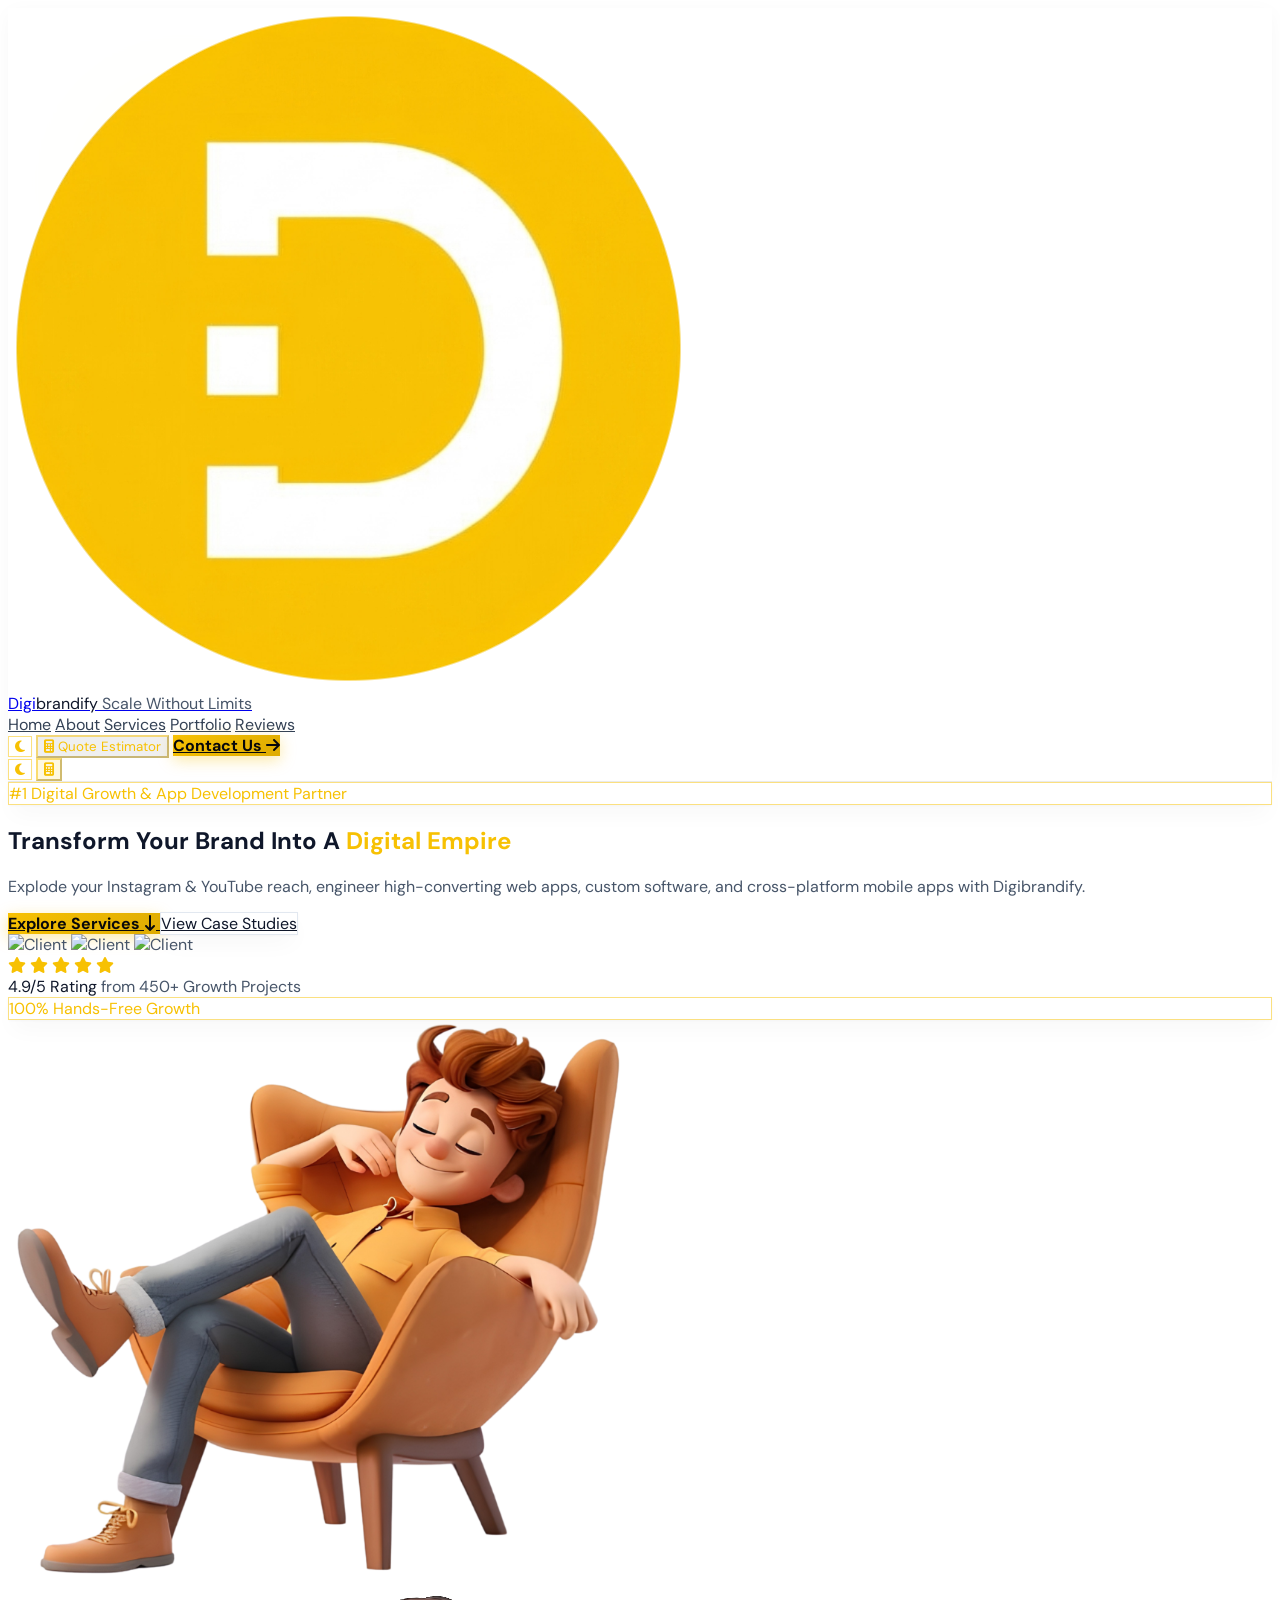
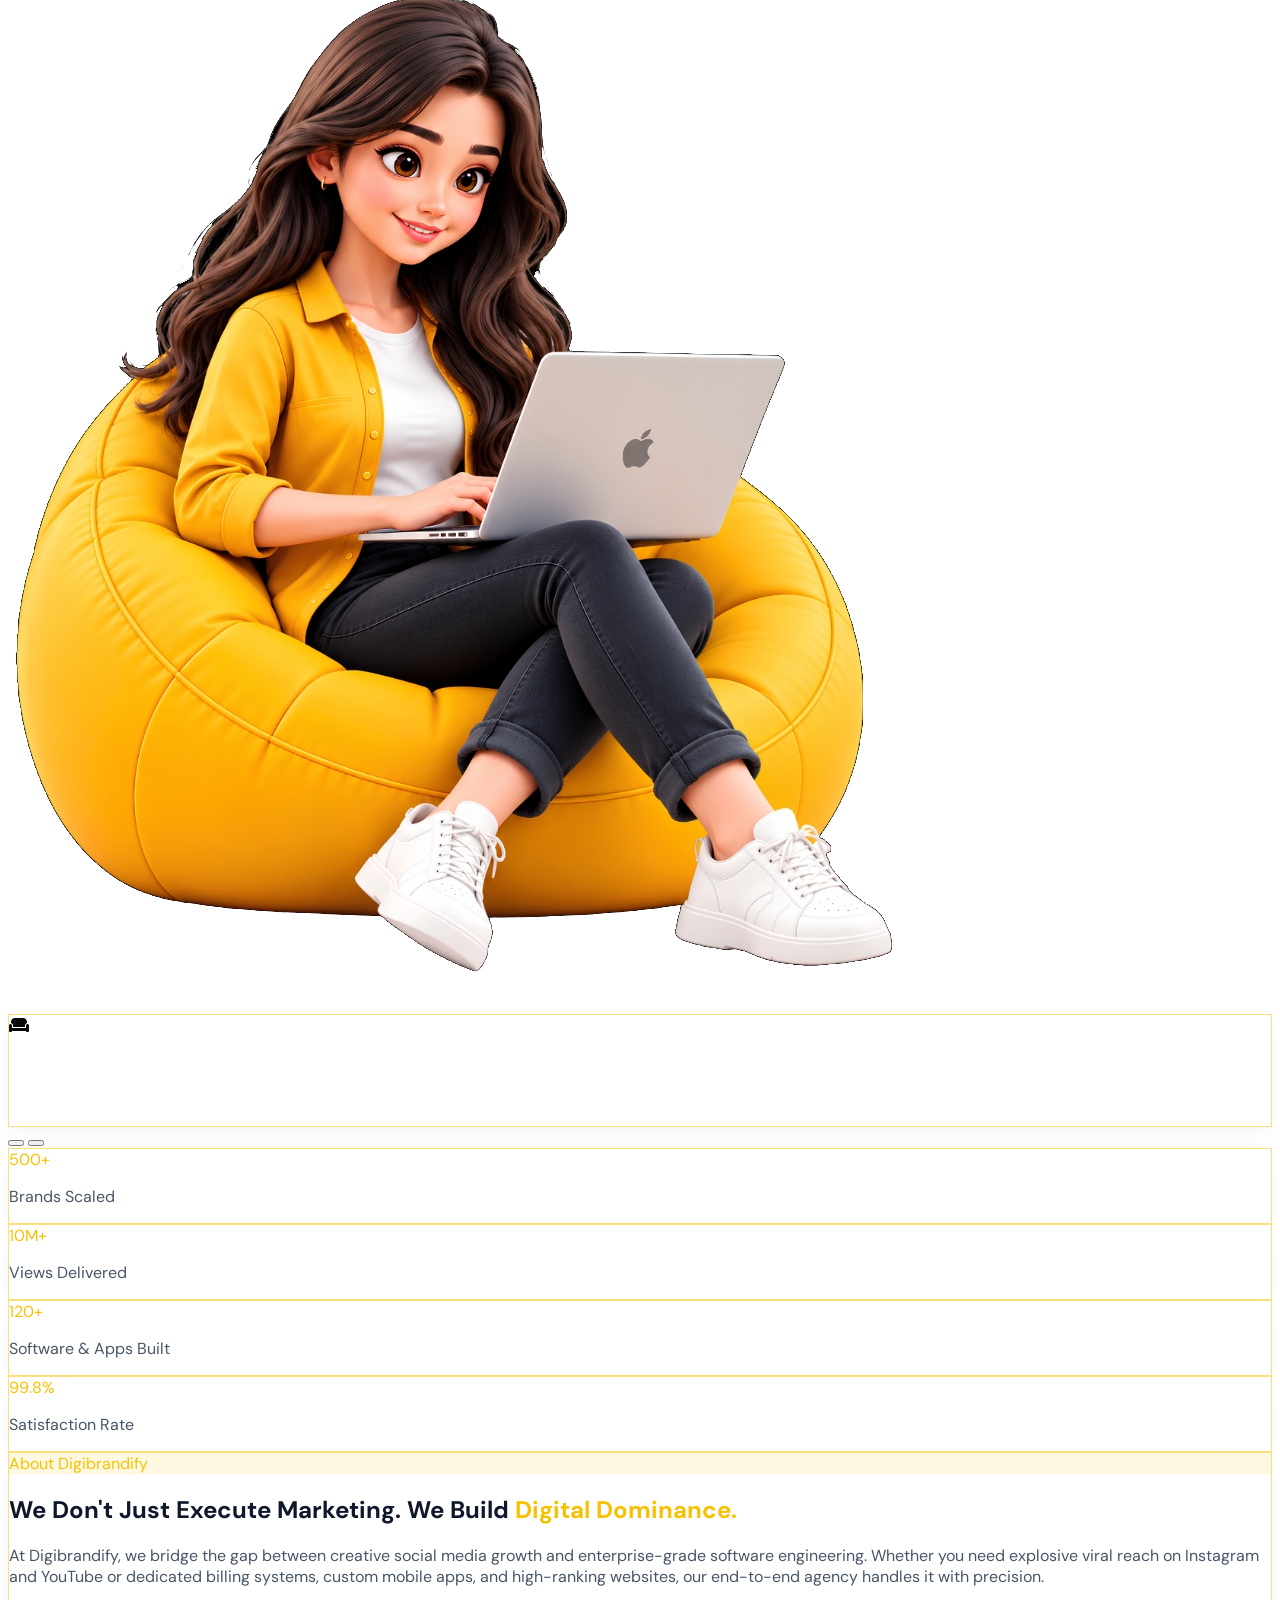
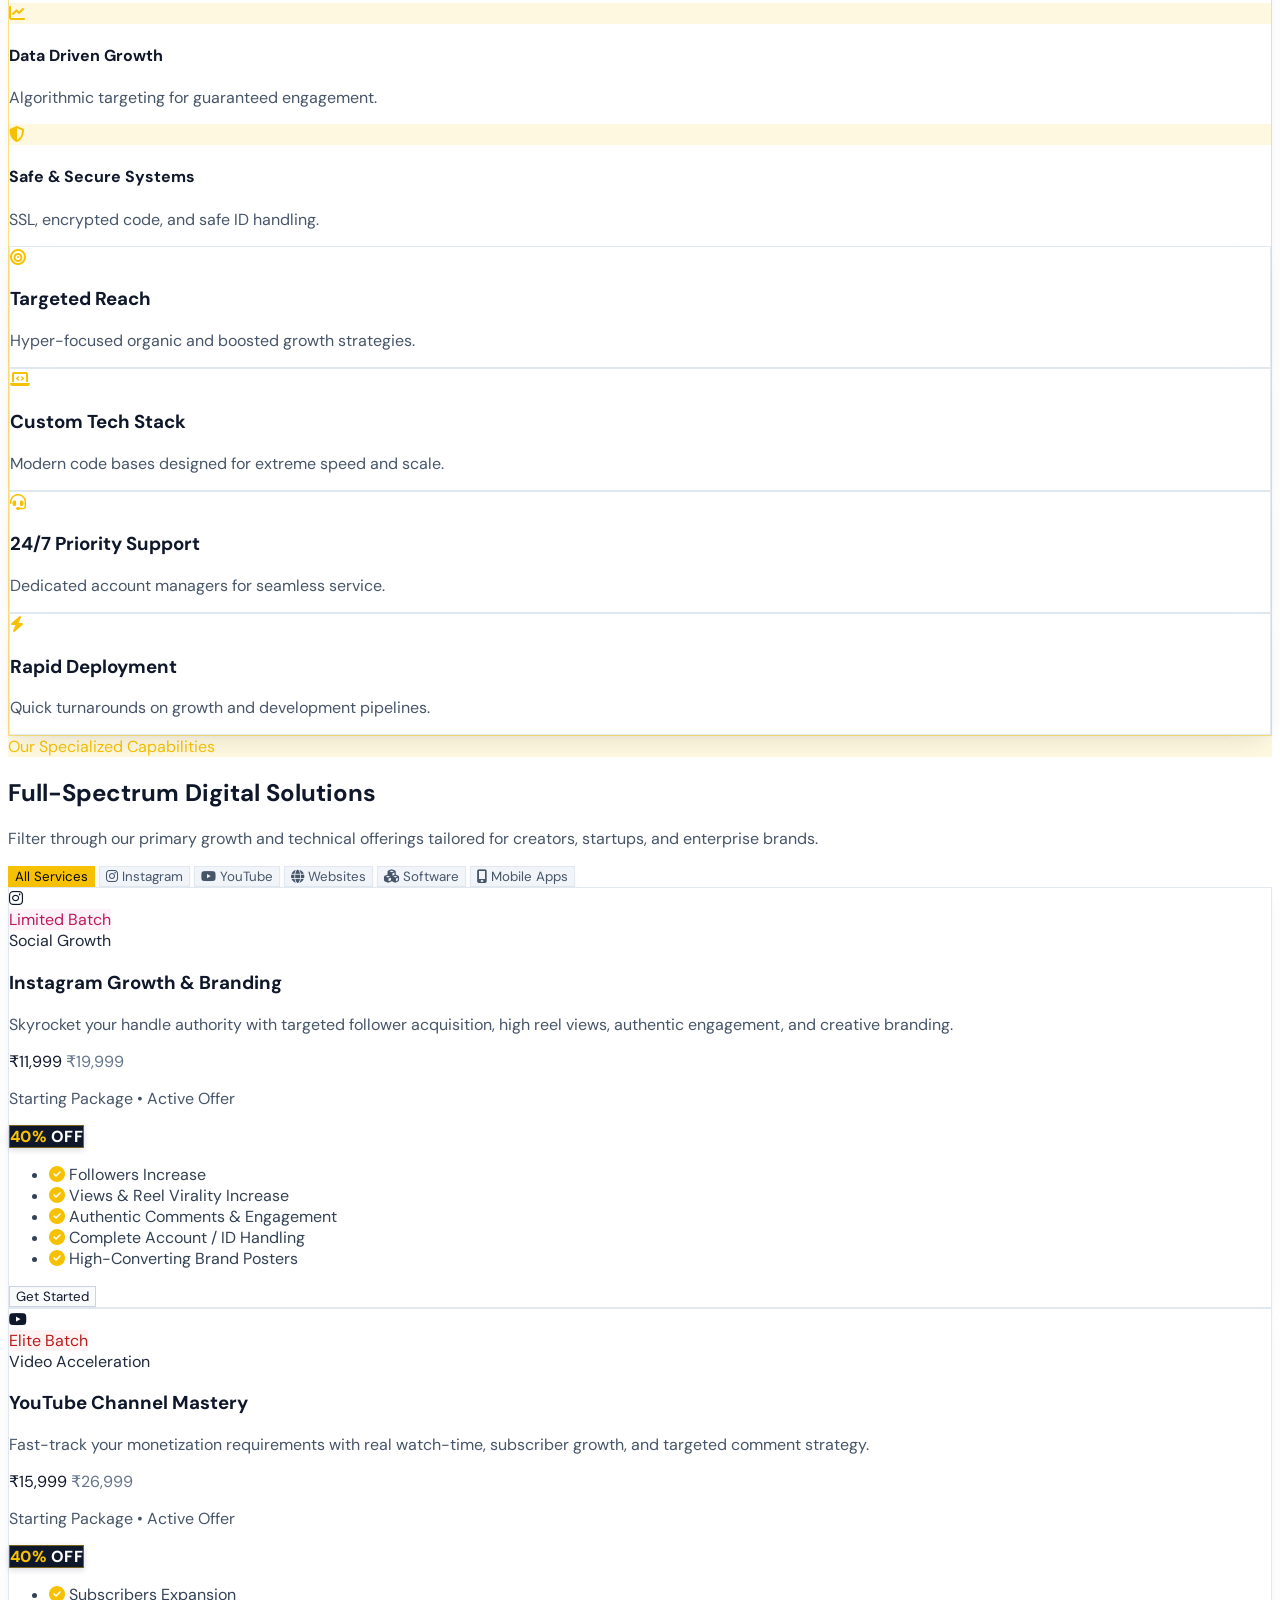
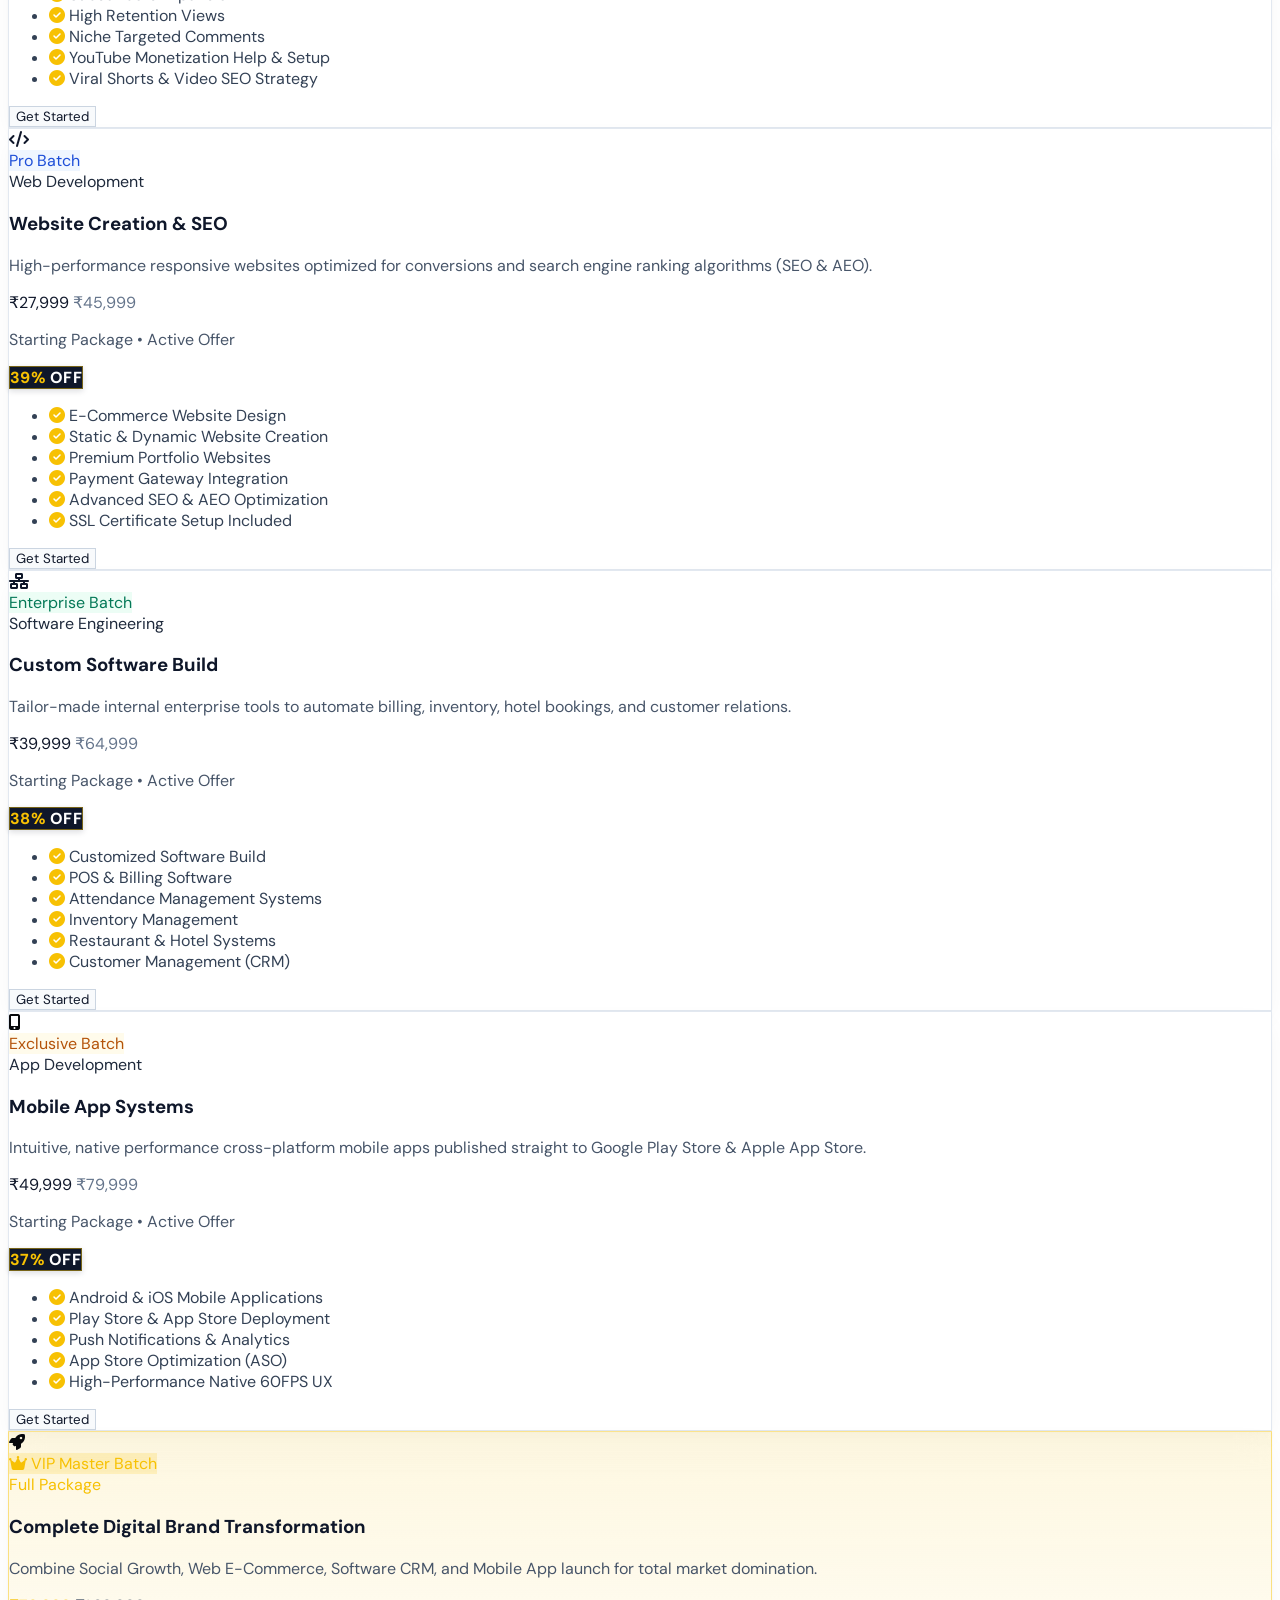
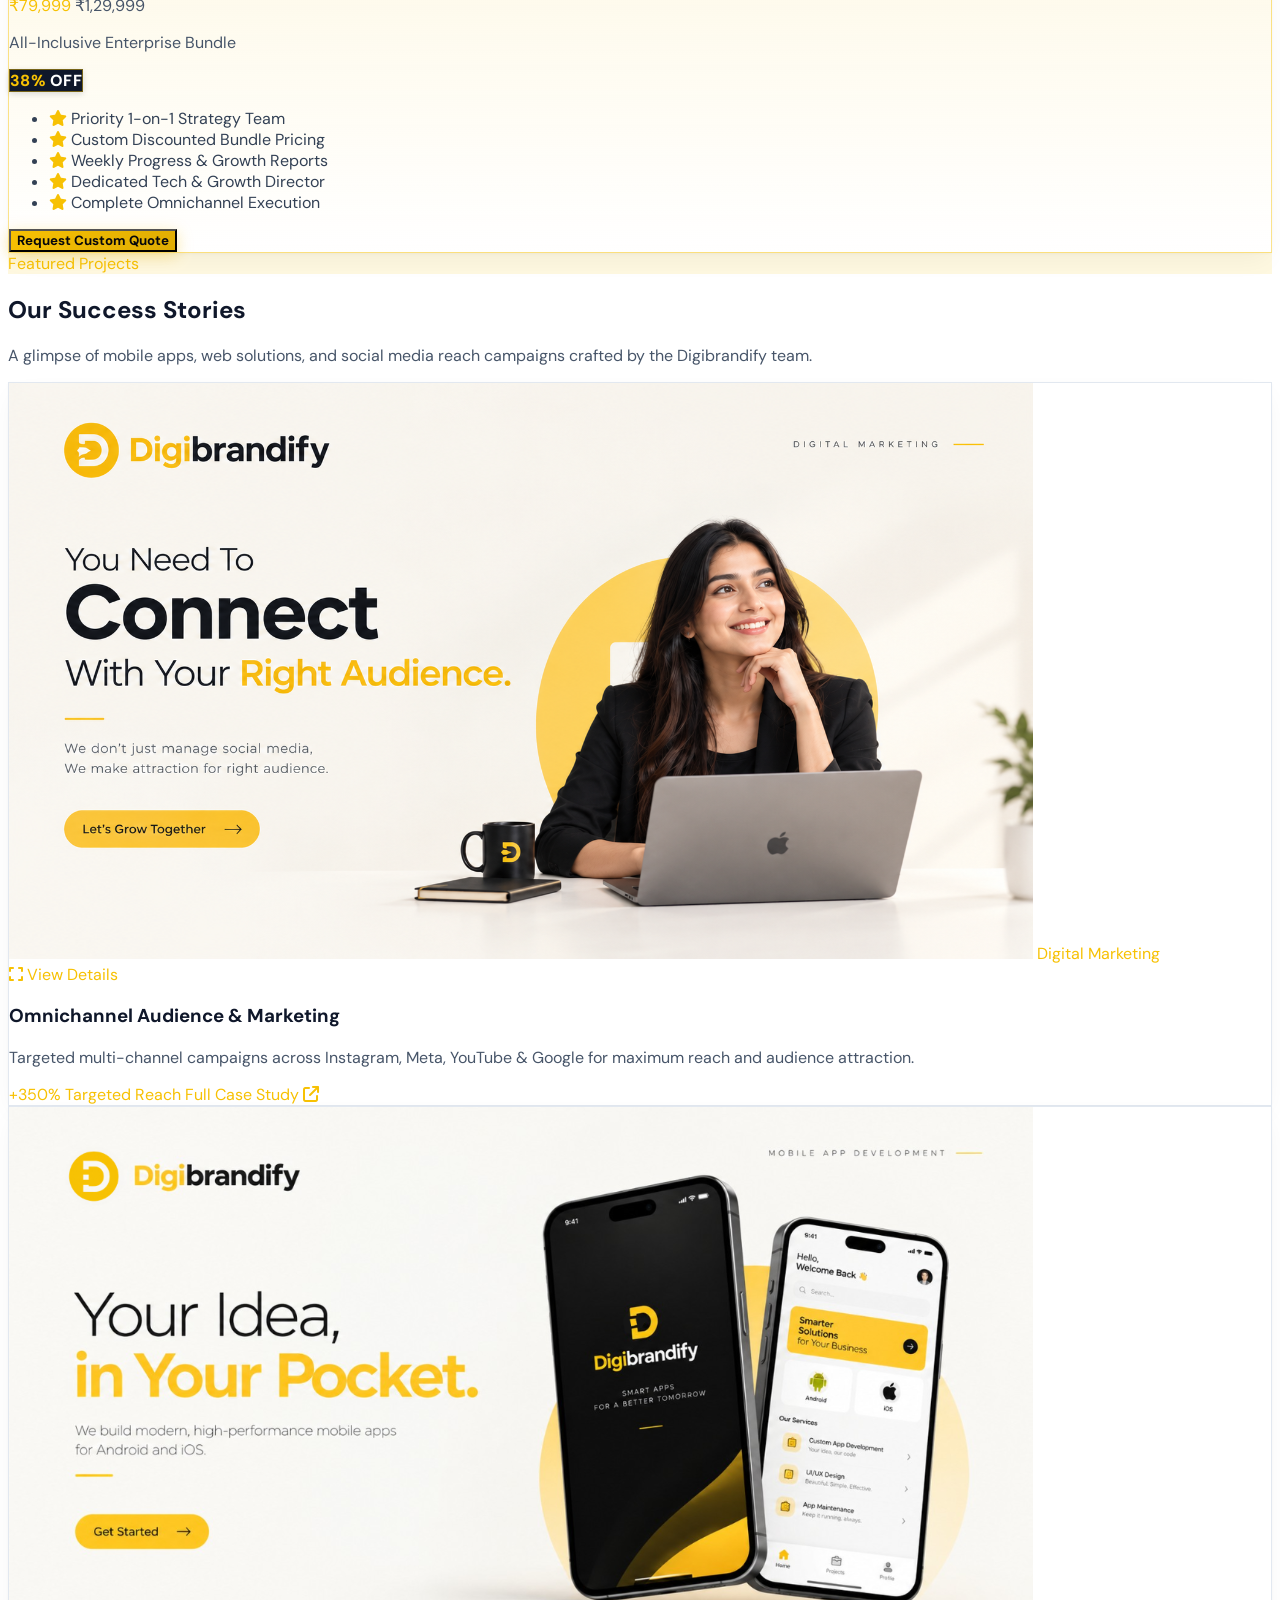
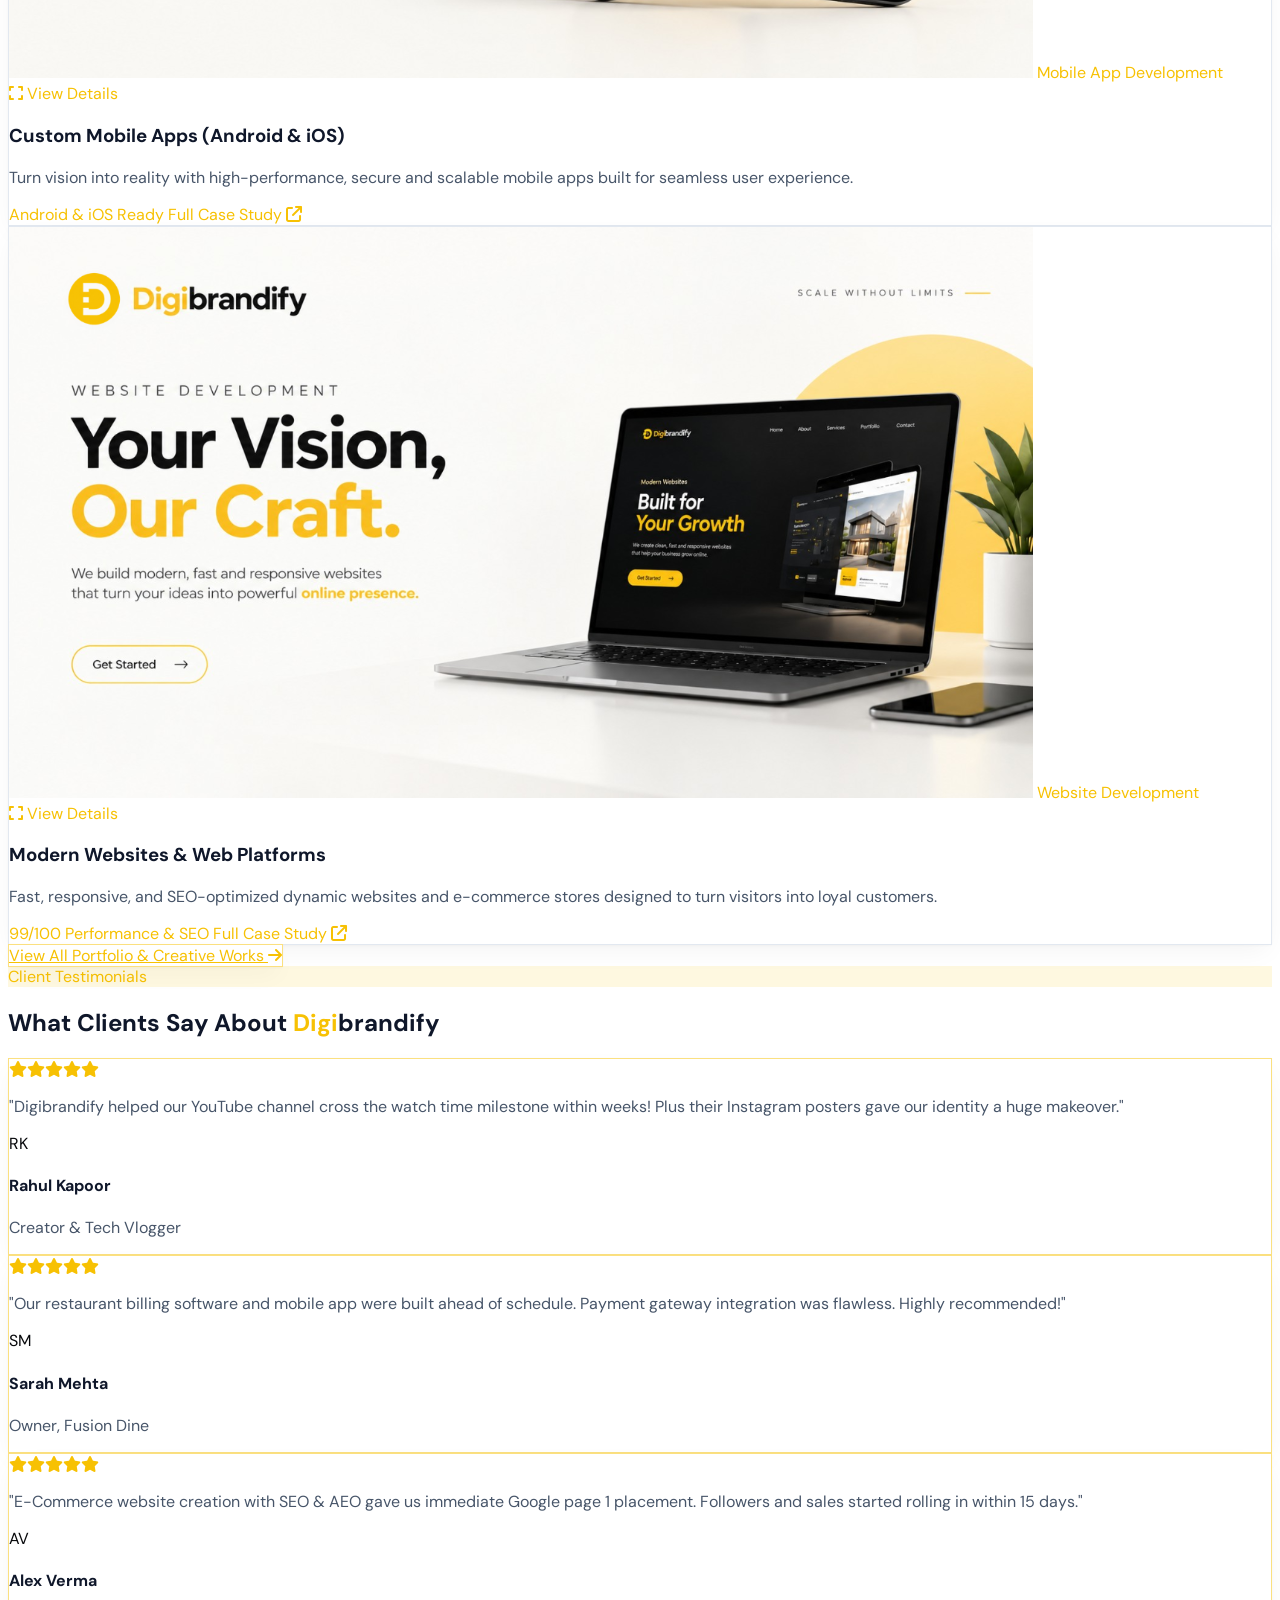
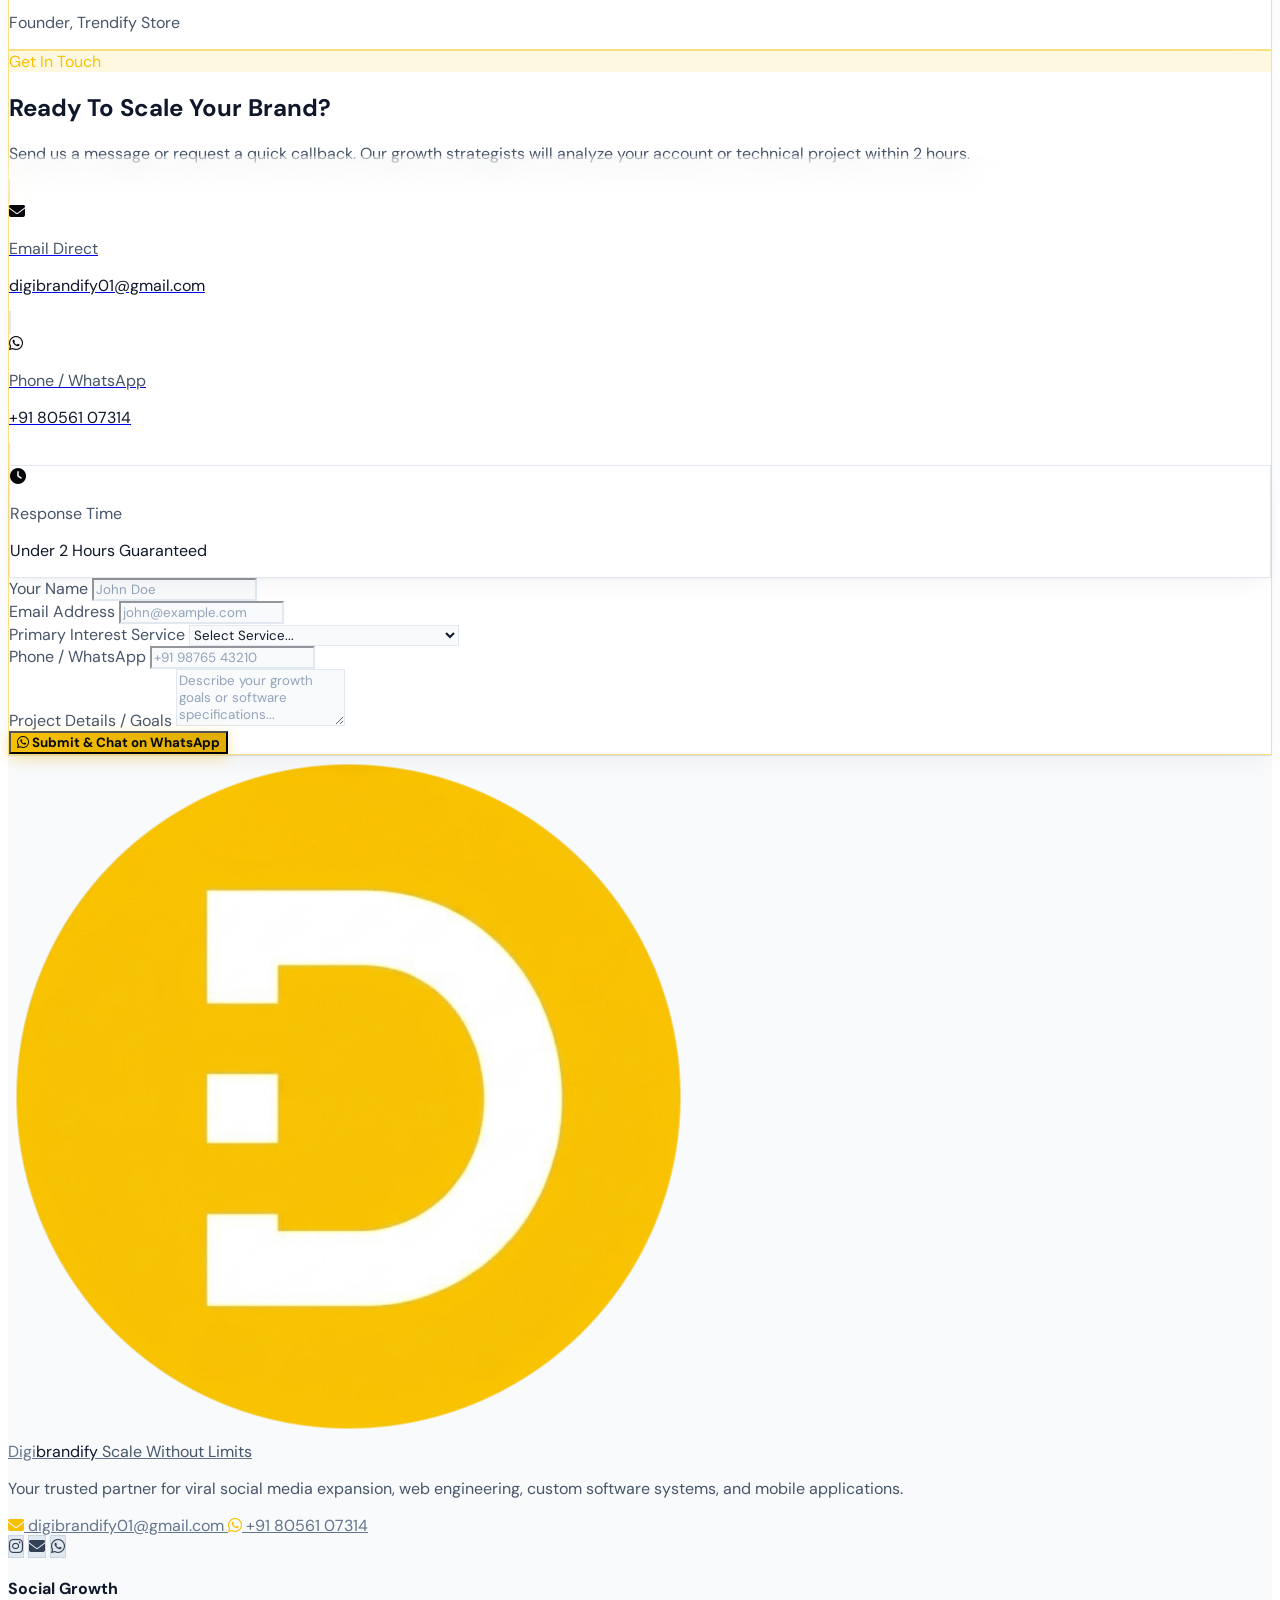
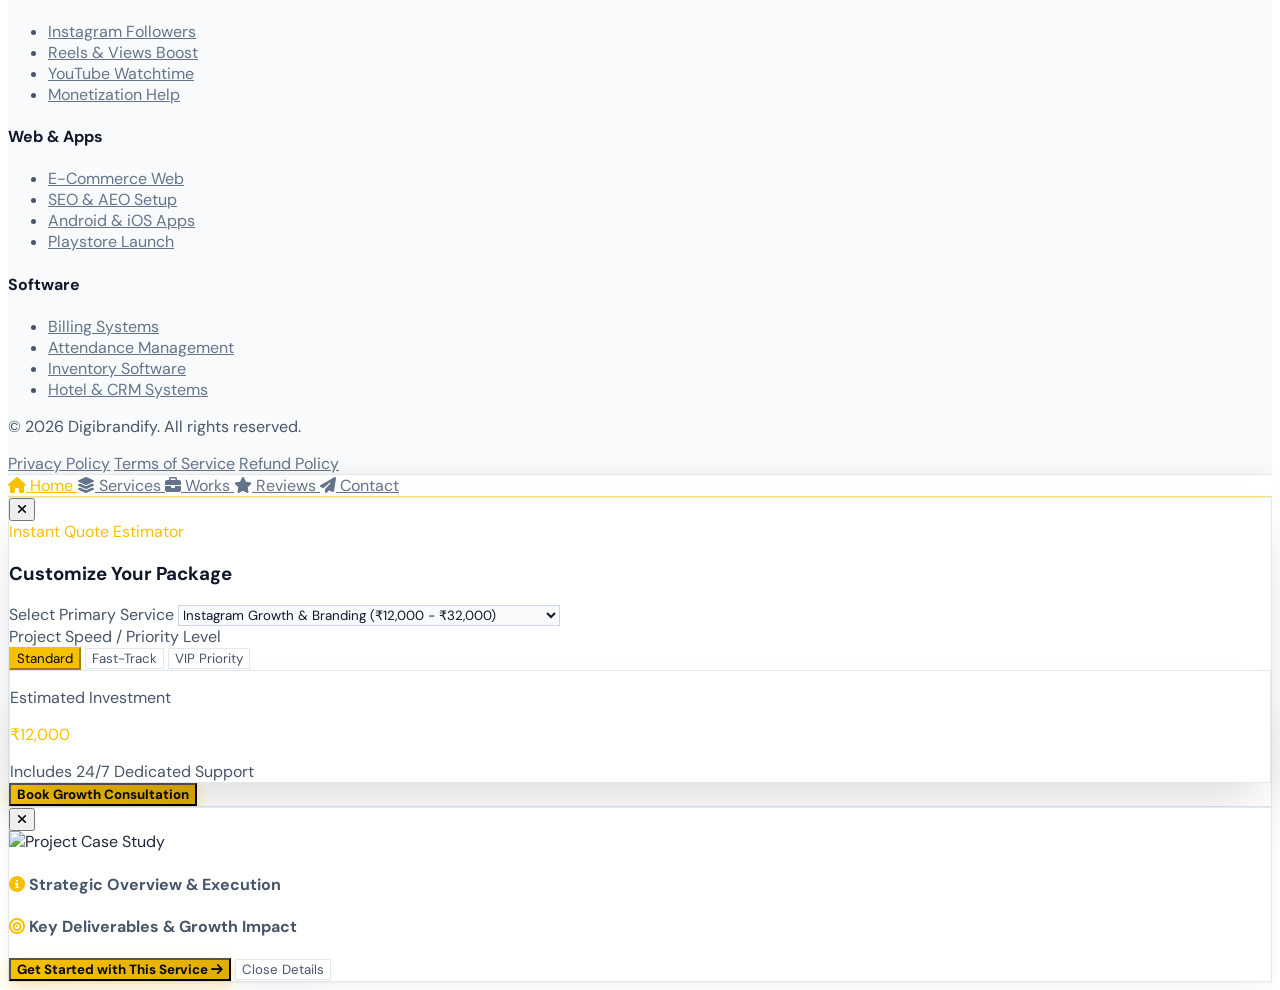
==== commit c9f13ff4: "fix: Optimize mobile responsive layout, compact buttons, centered typography and cards styling acros" ====
--- a/index.html
+++ b/index.html
@@ -527,13 +527,13 @@
     <div class="glow-yellow bottom-10 left-10"></div>
 
     <header class="fixed top-0 left-0 right-0 z-50 glass-nav transition-all duration-300">
-        <div class="max-w-7xl mx-auto px-4 sm:px-6 lg:px-8 h-20 flex items-center justify-between">
+        <div class="max-w-7xl mx-auto px-3 sm:px-6 lg:px-8 h-16 sm:h-20 flex items-center justify-between">
             <!-- Brand Logo -->
-            <a href="#home" class="flex items-center gap-3.5 group">
-                <img src="assets/logo_icon.png" alt="Digibrandify Logo" class="w-10 h-10 rounded-full object-contain group-hover:scale-105 transition-transform duration-300">
+            <a href="#home" class="flex items-center gap-2 sm:gap-3.5 group shrink-0">
+                <img src="assets/logo_icon.png" alt="Digibrandify Logo" class="w-8 h-8 sm:w-10 sm:h-10 rounded-full object-contain group-hover:scale-105 transition-transform duration-300">
                 <div class="flex flex-col">
-                    <span class="font-display text-xl font-extrabold tracking-wider leading-none"><span class="text-[#f7c103]">Digi</span><span class="brand-text-name text-white">brandify</span></span>
-                    <span class="brand-tagline text-[10px] text-gray-400 tracking-widest uppercase mt-1 font-semibold">Scale Without Limits</span>
+                    <span class="font-display text-base sm:text-xl font-extrabold tracking-tight sm:tracking-wider leading-none"><span class="text-[#f7c103]">Digi</span><span class="brand-text-name text-white">brandify</span></span>
+                    <span class="brand-tagline text-[8px] sm:text-[10px] text-gray-400 tracking-wider sm:tracking-widest uppercase mt-0.5 sm:mt-1 font-semibold">Scale Without Limits</span>
                 </div>
             </a>
 
@@ -546,13 +546,13 @@
                 <a href="#reviews" class="hover:text-brand-yellow transition-colors py-1 relative after:content-[''] after:absolute after:bottom-0 after:left-0 after:w-0 after:h-[2px] after:bg-brand-yellow hover:after:w-full after:transition-all">Reviews</a>
             </nav>
 
-            <!-- Actions -->
+            <!-- Actions (Desktop) -->
             <div class="hidden md:flex items-center gap-3">
                 <!-- Theme Toggle Button (Desktop) -->
-                <button id="theme-toggle-desktop" onclick="toggleTheme()" class="w-10 h-10 rounded-xl glass-panel flex items-center justify-center text-brand-yellow hover:scale-105 active:scale-95 transition-all border border-brand-yellow/30" title="Switch Theme (Light / Dark)" aria-label="Toggle theme">
+                <button id="theme-toggle-desktop" onclick="toggleTheme()" class="w-10 h-10 rounded-xl glass-panel flex items-center justify-center text-brand-yellow hover:scale-105 active:scale-95 transition-all border border-brand-yellow/30 cursor-pointer" title="Switch Theme (Light / Dark)" aria-label="Toggle theme">
                     <i id="theme-icon-desktop" class="fa-solid fa-sun text-sm"></i>
                 </button>
-                <button onclick="openCalcModal()" class="px-4 py-2.5 rounded-xl border border-brand-yellow/30 text-brand-yellow hover:bg-brand-yellow/10 text-sm font-semibold transition-all">
+                <button onclick="openCalcModal()" class="px-4 py-2.5 rounded-xl border border-brand-yellow/30 text-brand-yellow hover:bg-brand-yellow/10 text-sm font-semibold transition-all cursor-pointer">
                     <i class="fa-solid fa-calculator mr-2"></i> Quote Estimator
                 </button>
                 <a href="#contact" class="glass-button px-6 py-2.5 rounded-xl text-sm font-bold flex items-center gap-2">
@@ -561,55 +561,56 @@
                 </a>
             </div>
 
-            <!-- Mobile Actions -->
-            <div class="md:hidden flex items-center gap-2">
+            <!-- Mobile Actions (No overflow, compact) -->
+            <div class="md:hidden flex items-center gap-1.5 shrink-0">
                 <!-- Theme Toggle Button (Mobile) -->
-                <button id="theme-toggle-mobile" onclick="toggleTheme()" class="w-10 h-10 rounded-xl glass-panel border border-brand-yellow/30 text-brand-yellow flex items-center justify-center transition-all" title="Switch Theme (Light / Dark)" aria-label="Toggle theme">
-                    <i id="theme-icon-mobile" class="fa-solid fa-sun text-sm"></i>
+                <button id="theme-toggle-mobile" onclick="toggleTheme()" class="w-8 h-8 rounded-lg glass-panel border border-brand-yellow/30 text-brand-yellow flex items-center justify-center transition-all cursor-pointer" title="Switch Theme (Light / Dark)" aria-label="Toggle theme">
+                    <i id="theme-icon-mobile" class="fa-solid fa-sun text-xs"></i>
                 </button>
-                <button onclick="openCalcModal()" class="w-10 h-10 rounded-xl bg-brand-yellow/10 border border-brand-yellow/30 text-brand-yellow flex items-center justify-center">
-                    <i class="fa-solid fa-calculator"></i>
+                <button onclick="openCalcModal()" class="w-8 h-8 rounded-lg bg-brand-yellow/10 border border-brand-yellow/30 text-brand-yellow flex items-center justify-center cursor-pointer" title="Quote Estimator">
+                    <i class="fa-solid fa-calculator text-xs"></i>
                 </button>
             </div>
+        </div>
     </header>
 
-    <section id="home" class="relative pt-32 pb-20 md:pt-44 md:pb-32 overflow-hidden">
+    <section id="home" class="relative pt-24 pb-12 sm:pt-32 sm:pb-20 md:pt-44 md:pb-32 overflow-hidden">
         <div class="max-w-7xl mx-auto px-4 sm:px-6 lg:px-8 relative z-10">
-            <div class="grid lg:grid-cols-12 gap-12 items-center">
+            <div class="grid lg:grid-cols-12 gap-8 lg:gap-12 items-center">
                 
-                <div class="lg:col-span-7 space-y-6 text-center lg:text-left">
-                    <div class="inline-flex items-center gap-2 px-4 py-2 rounded-full glass-panel text-xs sm:text-sm font-medium text-brand-yellow border-brand-yellow/30">
+                <div class="lg:col-span-7 space-y-4 sm:space-y-6 text-center lg:text-left">
+                    <div class="inline-flex items-center gap-2 px-3 sm:px-4 py-1.5 sm:py-2 rounded-full glass-panel text-[11px] sm:text-sm font-medium text-brand-yellow border-brand-yellow/30 mx-auto lg:mx-0">
                         <span class="w-2 h-2 rounded-full bg-brand-yellow animate-ping"></span>
                         <span>#1 Digital Growth & App Development Partner</span>
                     </div>
 
-                    <h1 class="text-4xl sm:text-6xl lg:text-7xl font-display font-extrabold text-white leading-tight">
+                    <h1 class="text-2xl sm:text-5xl lg:text-7xl font-display font-extrabold text-white leading-tight">
                         Transform Your Brand Into A <span class="text-transparent bg-clip-text bg-gradient-to-r from-brand-yellow via-yellow-200 to-amber-500">Digital Empire</span>
                     </h1>
 
-                    <p class="text-gray-300 text-base sm:text-lg max-w-2xl mx-auto lg:mx-0 font-light leading-relaxed">
-                        Explode your Instagram & YouTube reach, engineer high-converting web apps, custom software, and cross-platform mobile apps with DIGI Brandify.
+                    <p class="text-gray-300 text-xs sm:text-base lg:text-lg max-w-2xl mx-auto lg:mx-0 font-light leading-relaxed">
+                        Explode your Instagram & YouTube reach, engineer high-converting web apps, custom software, and cross-platform mobile apps with Digibrandify.
                     </p>
 
-                    <div class="flex flex-col sm:flex-row items-center justify-center lg:justify-start gap-4 pt-4">
-                        <a href="#services" class="w-full sm:w-auto glass-button px-8 py-4 rounded-xl text-base font-bold flex items-center justify-center gap-3">
+                    <div class="flex flex-row items-center justify-center lg:justify-start gap-2.5 sm:gap-4 pt-2 sm:pt-4">
+                        <a href="#services" class="glass-button px-5 py-2.5 sm:px-8 sm:py-4 rounded-xl text-xs sm:text-base font-bold flex items-center justify-center gap-2">
                             <span>Explore Services</span>
-                            <i class="fa-solid fa-arrow-down-long"></i>
+                            <i class="fa-solid fa-arrow-down-long text-xs"></i>
                         </a>
-                        <a href="#portfolio" class="w-full sm:w-auto px-8 py-4 rounded-xl glass-panel text-white hover:text-brand-yellow text-base font-semibold text-center transition-all">
+                        <a href="#portfolio" class="px-5 py-2.5 sm:px-8 sm:py-4 rounded-xl glass-panel text-white hover:text-brand-yellow text-xs sm:text-base font-semibold text-center transition-all">
                             View Case Studies
                         </a>
                     </div>
 
                     <!-- Client Avatars Trust Badge -->
-                    <div class="pt-6 flex items-center justify-center lg:justify-start gap-4 text-xs text-gray-400">
-                        <div class="flex -space-x-3">
-                            <img class="w-9 h-9 rounded-full border-2 border-brand-dark" src="https://images.unsplash.com/photo-1534528741775-53994a69daeb?w=100&auto=format&fit=crop&q=80" alt="Client">
-                            <img class="w-9 h-9 rounded-full border-2 border-brand-dark" src="https://images.unsplash.com/photo-1507003211169-0a1dd7228f2d?w=100&auto=format&fit=crop&q=80" alt="Client">
-                            <img class="w-9 h-9 rounded-full border-2 border-brand-dark" src="https://images.unsplash.com/photo-1494790108377-be9c29b29330?w=100&auto=format&fit=crop&q=80" alt="Client">
+                    <div class="pt-3 sm:pt-6 flex items-center justify-center lg:justify-start gap-3 sm:gap-4 text-[11px] sm:text-xs text-gray-400">
+                        <div class="flex -space-x-2.5 sm:-space-x-3">
+                            <img class="w-7 h-7 sm:w-9 sm:h-9 rounded-full border-2 border-brand-dark" src="https://images.unsplash.com/photo-1534528741775-53994a69daeb?w=100&auto=format&fit=crop&q=80" alt="Client">
+                            <img class="w-7 h-7 sm:w-9 sm:h-9 rounded-full border-2 border-brand-dark" src="https://images.unsplash.com/photo-1507003211169-0a1dd7228f2d?w=100&auto=format&fit=crop&q=80" alt="Client">
+                            <img class="w-7 h-7 sm:w-9 sm:h-9 rounded-full border-2 border-brand-dark" src="https://images.unsplash.com/photo-1494790108377-be9c29b29330?w=100&auto=format&fit=crop&q=80" alt="Client">
                         </div>
                         <div>
-                            <div class="flex text-brand-yellow text-xs">
+                            <div class="flex text-brand-yellow text-[10px] sm:text-xs">
                                 <i class="fa-solid fa-star"></i>
                                 <i class="fa-solid fa-star"></i>
                                 <i class="fa-solid fa-star"></i>
@@ -638,26 +639,26 @@
                             </div>
 
                             <!-- Slides Container (Fixed Height prevents layout jumping) -->
-                            <div class="relative w-full h-[380px] sm:h-[440px] lg:h-[470px] flex items-center justify-center">
+                            <div class="relative w-full h-[270px] sm:h-[400px] lg:h-[470px] flex items-center justify-center">
                                 <!-- Slide 1: Male Founder Relaxing -->
                                 <div id="hero-slide-1" class="hero-character-slide absolute inset-0 flex items-center justify-center transition-all duration-700 ease-in-out opacity-100 scale-100 pointer-events-auto">
-                                    <img src="assets/hero_character.png" alt="Relax while Digibrandify scales your brand" class="h-full w-auto max-h-[380px] sm:max-h-[440px] lg:max-h-[470px] object-contain drop-shadow-2xl">
+                                    <img src="assets/hero_character.png" alt="Relax while Digibrandify scales your brand" class="h-full w-auto max-h-[270px] sm:max-h-[400px] lg:max-h-[470px] object-contain drop-shadow-2xl">
                                 </div>
 
                                 <!-- Slide 2: Female Founder on Laptop -->
                                 <div id="hero-slide-2" class="hero-character-slide absolute inset-0 flex items-center justify-center transition-all duration-700 ease-in-out opacity-0 scale-95 pointer-events-none">
-                                    <img src="assets/hero_character_female.png" alt="Work smart and scale fast with Digibrandify" class="h-full w-auto max-h-[380px] sm:max-h-[440px] lg:max-h-[470px] object-contain drop-shadow-2xl">
+                                    <img src="assets/hero_character_female.png" alt="Work smart and scale fast with Digibrandify" class="h-full w-auto max-h-[270px] sm:max-h-[400px] lg:max-h-[470px] object-contain drop-shadow-2xl">
                                 </div>
                             </div>
 
                             <!-- Bottom glass tag -->
-                            <div id="hero-bottom-tag" class="glass-panel px-5 py-2.5 rounded-2xl border border-brand-yellow/30 flex items-center gap-3 shadow-2xl -mt-2 z-20 transition-all duration-500">
-                                <div id="hero-tag-icon" class="w-8 h-8 rounded-xl bg-brand-yellow text-brand-dark flex items-center justify-center text-sm font-bold shadow-md transition-all duration-300">
+                            <div id="hero-bottom-tag" class="glass-panel px-3.5 py-1.5 sm:px-5 sm:py-2.5 rounded-xl sm:rounded-2xl border border-brand-yellow/30 flex items-center gap-2.5 sm:gap-3 shadow-2xl -mt-2 z-20 transition-all duration-500">
+                                <div id="hero-tag-icon" class="w-7 h-7 sm:w-8 sm:h-8 rounded-lg sm:rounded-xl bg-brand-yellow text-brand-dark flex items-center justify-center text-xs sm:text-sm font-bold shadow-md transition-all duration-300">
                                     <i class="fa-solid fa-couch"></i>
                                 </div>
                                 <div>
-                                    <p id="hero-tag-title" class="text-xs font-bold text-white transition-opacity duration-300">Sit Back & Relax</p>
-                                    <p id="hero-tag-desc" class="text-[11px] text-gray-400 transition-opacity duration-300">We Handle Your Complete Scaling</p>
+                                    <p id="hero-tag-title" class="text-[11px] sm:text-xs font-bold text-white transition-opacity duration-300">Sit Back & Relax</p>
+                                    <p id="hero-tag-desc" class="text-[9px] sm:text-[11px] text-gray-400 transition-opacity duration-300">We Handle Your Complete Scaling</p>
                                 </div>
                             </div>
 
@@ -673,85 +674,85 @@
             </div>
 
             <!-- Stats Bar Grid -->
-            <div class="mt-20 grid grid-cols-2 lg:grid-cols-4 gap-4 sm:gap-6">
-                <div class="glass-panel p-6 rounded-2xl text-center border-brand-yellow/20">
-                    <div class="text-3xl sm:text-4xl font-display font-bold text-brand-yellow mb-1">500+</div>
-                    <p class="text-xs sm:text-sm text-gray-400">Brands Scaled</p>
-                </div>
-                <div class="glass-panel p-6 rounded-2xl text-center border-brand-yellow/20">
-                    <div class="text-3xl sm:text-4xl font-display font-bold text-brand-yellow mb-1">10M+</div>
-                    <p class="text-xs sm:text-sm text-gray-400">Views Delivered</p>
-                </div>
-                <div class="glass-panel p-6 rounded-2xl text-center border-brand-yellow/20">
-                    <div class="text-3xl sm:text-4xl font-display font-bold text-brand-yellow mb-1">120+</div>
-                    <p class="text-xs sm:text-sm text-gray-400">Software & Apps Built</p>
-                </div>
-                <div class="glass-panel p-6 rounded-2xl text-center border-brand-yellow/20">
-                    <div class="text-3xl sm:text-4xl font-display font-bold text-brand-yellow mb-1">99.8%</div>
-                    <p class="text-xs sm:text-sm text-gray-400">Satisfaction Rate</p>
+            <div class="mt-8 sm:mt-16 lg:mt-20 grid grid-cols-2 lg:grid-cols-4 gap-2.5 sm:gap-6">
+                <div class="glass-panel p-3.5 sm:p-6 rounded-xl sm:rounded-2xl text-center border-brand-yellow/20">
+                    <div class="text-2xl sm:text-4xl font-display font-bold text-brand-yellow mb-0.5 sm:mb-1">500+</div>
+                    <p class="text-[11px] sm:text-sm text-gray-400 font-medium">Brands Scaled</p>
+                </div>
+                <div class="glass-panel p-3.5 sm:p-6 rounded-xl sm:rounded-2xl text-center border-brand-yellow/20">
+                    <div class="text-2xl sm:text-4xl font-display font-bold text-brand-yellow mb-0.5 sm:mb-1">10M+</div>
+                    <p class="text-[11px] sm:text-sm text-gray-400 font-medium">Views Delivered</p>
+                </div>
+                <div class="glass-panel p-3.5 sm:p-6 rounded-xl sm:rounded-2xl text-center border-brand-yellow/20">
+                    <div class="text-2xl sm:text-4xl font-display font-bold text-brand-yellow mb-0.5 sm:mb-1">120+</div>
+                    <p class="text-[11px] sm:text-sm text-gray-400 font-medium">Software & Apps Built</p>
+                </div>
+                <div class="glass-panel p-3.5 sm:p-6 rounded-xl sm:rounded-2xl text-center border-brand-yellow/20">
+                    <div class="text-2xl sm:text-4xl font-display font-bold text-brand-yellow mb-0.5 sm:mb-1">99.8%</div>
+                    <p class="text-[11px] sm:text-sm text-gray-400 font-medium">Satisfaction Rate</p>
                 </div>
             </div>
         </div>
     </section>
 
-    <section id="about" class="py-20 relative">
+    <section id="about" class="py-10 sm:py-20 relative">
         <div class="max-w-7xl mx-auto px-4 sm:px-6 lg:px-8">
-            <div class="glass-panel rounded-3xl p-8 sm:p-12 relative overflow-hidden border-brand-yellow/20">
-                <div class="grid lg:grid-cols-2 gap-12 items-center">
-                    <div class="space-y-6">
-                        <div class="inline-block px-3 py-1 rounded-lg bg-brand-yellow/10 border border-brand-yellow/30 text-brand-yellow text-xs font-bold uppercase tracking-wider">
-                            About DIGI Brandify
-                        </div>
-                        <h2 class="text-3xl sm:text-4xl font-display font-bold text-white leading-snug">
+            <div class="glass-panel rounded-2xl sm:rounded-3xl p-5 sm:p-8 lg:p-12 relative overflow-hidden border-brand-yellow/20">
+                <div class="grid lg:grid-cols-2 gap-8 lg:gap-12 items-center">
+                    <div class="space-y-4 sm:space-y-6 text-center lg:text-left">
+                        <div class="inline-block px-2.5 py-0.5 sm:px-3 sm:py-1 rounded-lg bg-brand-yellow/10 border border-brand-yellow/30 text-brand-yellow text-[10px] sm:text-xs font-bold uppercase tracking-wider">
+                            About Digibrandify
+                        </div>
+                        <h2 class="text-xl sm:text-3xl lg:text-4xl font-display font-bold text-white leading-snug">
                             We Don't Just Execute Marketing. We Build <span class="text-brand-yellow">Digital Dominance.</span>
                         </h2>
-                        <p class="text-gray-300 leading-relaxed text-sm sm:text-base font-light">
-                            At DIGI Brandify, we bridge the gap between creative social media growth and enterprise-grade software engineering. Whether you need explosive viral reach on Instagram and YouTube or dedicated billing systems, custom mobile apps, and high-ranking websites, our end-to-end agency handles it with precision.
+                        <p class="text-gray-300 leading-relaxed text-xs sm:text-base font-light">
+                            At Digibrandify, we bridge the gap between creative social media growth and enterprise-grade software engineering. Whether you need explosive viral reach on Instagram and YouTube or dedicated billing systems, custom mobile apps, and high-ranking websites, our end-to-end agency handles it with precision.
                         </p>
                         
-                        <div class="grid sm:grid-cols-2 gap-4 pt-2">
-                            <div class="flex items-start gap-3">
-                                <div class="w-8 h-8 rounded-lg bg-brand-yellow/10 text-brand-yellow flex items-center justify-center shrink-0 mt-1">
+                        <div class="grid grid-cols-1 sm:grid-cols-2 gap-3 sm:gap-4 pt-1 sm:pt-2 text-left">
+                            <div class="flex items-start gap-2.5 sm:gap-3 p-2.5 sm:p-0 rounded-xl bg-white/[0.02] sm:bg-transparent">
+                                <div class="w-7 h-7 sm:w-8 sm:h-8 rounded-lg bg-brand-yellow/10 text-brand-yellow flex items-center justify-center shrink-0 mt-0.5 text-xs sm:text-sm">
                                     <i class="fa-solid fa-chart-line"></i>
                                 </div>
                                 <div>
-                                    <h4 class="font-bold text-white text-sm">Data Driven Growth</h4>
-                                    <p class="text-xs text-gray-400">Algorithmic targeting for guaranteed engagement.</p>
+                                    <h4 class="font-bold text-white text-xs sm:text-sm">Data Driven Growth</h4>
+                                    <p class="text-[10px] sm:text-xs text-gray-400">Algorithmic targeting for guaranteed engagement.</p>
                                 </div>
                             </div>
-                            <div class="flex items-start gap-3">
-                                <div class="w-8 h-8 rounded-lg bg-brand-yellow/10 text-brand-yellow flex items-center justify-center shrink-0 mt-1">
+                            <div class="flex items-start gap-2.5 sm:gap-3 p-2.5 sm:p-0 rounded-xl bg-white/[0.02] sm:bg-transparent">
+                                <div class="w-7 h-7 sm:w-8 sm:h-8 rounded-lg bg-brand-yellow/10 text-brand-yellow flex items-center justify-center shrink-0 mt-0.5 text-xs sm:text-sm">
                                     <i class="fa-solid fa-shield-halved"></i>
                                 </div>
                                 <div>
-                                    <h4 class="font-bold text-white text-sm">Safe & Secure Systems</h4>
-                                    <p class="text-xs text-gray-400">SSL, encrypted code, and safe ID handling.</p>
+                                    <h4 class="font-bold text-white text-xs sm:text-sm">Safe & Secure Systems</h4>
+                                    <p class="text-[10px] sm:text-xs text-gray-400">SSL, encrypted code, and safe ID handling.</p>
                                 </div>
                             </div>
                         </div>
                     </div>
 
                     <!-- Highlight Highlights Cards Grid -->
-                    <div class="grid grid-cols-2 gap-4">
-                        <div class="glass-panel p-5 rounded-2xl border-white/5 space-y-2">
-                            <i class="fa-solid fa-bullseye text-2xl text-brand-yellow"></i>
-                            <h3 class="font-bold text-white text-base">Targeted Reach</h3>
-                            <p class="text-xs text-gray-400">Hyper-focused organic and boosted growth strategies.</p>
-                        </div>
-                        <div class="glass-panel p-5 rounded-2xl border-white/5 space-y-2">
-                            <i class="fa-solid fa-laptop-code text-2xl text-brand-yellow"></i>
-                            <h3 class="font-bold text-white text-base">Custom Tech Stack</h3>
-                            <p class="text-xs text-gray-400">Modern code bases designed for extreme speed and scale.</p>
-                        </div>
-                        <div class="glass-panel p-5 rounded-2xl border-white/5 space-y-2">
-                            <i class="fa-solid fa-headset text-2xl text-brand-yellow"></i>
-                            <h3 class="font-bold text-white text-base">24/7 Priority Support</h3>
-                            <p class="text-xs text-gray-400">Dedicated account managers for seamless service.</p>
-                        </div>
-                        <div class="glass-panel p-5 rounded-2xl border-white/5 space-y-2">
-                            <i class="fa-solid fa-bolt text-2xl text-brand-yellow"></i>
-                            <h3 class="font-bold text-white text-base">Rapid Deployment</h3>
-                            <p class="text-xs text-gray-400">Quick turnarounds on growth and development pipelines.</p>
+                    <div class="grid grid-cols-2 gap-2.5 sm:gap-4">
+                        <div class="glass-panel p-3.5 sm:p-5 rounded-xl sm:rounded-2xl border-white/5 space-y-1.5 sm:space-y-2">
+                            <i class="fa-solid fa-bullseye text-lg sm:text-2xl text-brand-yellow"></i>
+                            <h3 class="font-bold text-white text-xs sm:text-base leading-tight">Targeted Reach</h3>
+                            <p class="text-[10px] sm:text-xs text-gray-400 leading-normal">Hyper-focused organic and boosted growth strategies.</p>
+                        </div>
+                        <div class="glass-panel p-3.5 sm:p-5 rounded-xl sm:rounded-2xl border-white/5 space-y-1.5 sm:space-y-2">
+                            <i class="fa-solid fa-laptop-code text-lg sm:text-2xl text-brand-yellow"></i>
+                            <h3 class="font-bold text-white text-xs sm:text-base leading-tight">Custom Tech Stack</h3>
+                            <p class="text-[10px] sm:text-xs text-gray-400 leading-normal">Modern code bases designed for extreme speed and scale.</p>
+                        </div>
+                        <div class="glass-panel p-3.5 sm:p-5 rounded-xl sm:rounded-2xl border-white/5 space-y-1.5 sm:space-y-2">
+                            <i class="fa-solid fa-headset text-lg sm:text-2xl text-brand-yellow"></i>
+                            <h3 class="font-bold text-white text-xs sm:text-base leading-tight">24/7 Priority Support</h3>
+                            <p class="text-[10px] sm:text-xs text-gray-400 leading-normal">Dedicated account managers for seamless service.</p>
+                        </div>
+                        <div class="glass-panel p-3.5 sm:p-5 rounded-xl sm:rounded-2xl border-white/5 space-y-1.5 sm:space-y-2">
+                            <i class="fa-solid fa-bolt text-lg sm:text-2xl text-brand-yellow"></i>
+                            <h3 class="font-bold text-white text-xs sm:text-base leading-tight">Rapid Deployment</h3>
+                            <p class="text-[10px] sm:text-xs text-gray-400 leading-normal">Quick turnarounds on growth and development pipelines.</p>
                         </div>
                     </div>
                 </div>
@@ -759,152 +760,152 @@
         </div>
     </section>
 
-    <section id="services" class="py-20 relative">
-        <div class="max-w-7xl mx-auto px-4 sm:px-6 lg:px-8">
-            <div class="text-center max-w-3xl mx-auto mb-12 space-y-4">
-                <div class="inline-block px-3 py-1 rounded-lg bg-brand-yellow/10 border border-brand-yellow/30 text-brand-yellow text-xs font-bold uppercase tracking-wider">
+    <section id="services" class="py-12 sm:py-20 relative">
+        <div class="max-w-7xl mx-auto px-3.5 sm:px-6 lg:px-8">
+            <div class="text-center max-w-3xl mx-auto mb-8 sm:mb-12 space-y-2 sm:space-y-4">
+                <div class="inline-block px-2.5 py-0.5 sm:px-3 sm:py-1 rounded-lg bg-brand-yellow/10 border border-brand-yellow/30 text-brand-yellow text-[10px] sm:text-xs font-bold uppercase tracking-wider">
                     Our Specialized Capabilities
                 </div>
-                <h2 class="text-3xl sm:text-5xl font-display font-bold text-white">Full-Spectrum Digital Solutions</h2>
-                <p class="text-gray-400 text-sm sm:text-base">Filter through our primary growth and technical offerings tailored for creators, startups, and enterprise brands.</p>
+                <h2 class="text-2xl sm:text-4xl lg:text-5xl font-display font-bold text-white">Full-Spectrum Digital Solutions</h2>
+                <p class="text-gray-400 text-xs sm:text-base max-w-xl mx-auto">Filter through our primary growth and technical offerings tailored for creators, startups, and enterprise brands.</p>
             </div>
 
             <!-- Service Category Filter Tabs -->
-            <div class="flex items-center justify-center gap-2 sm:gap-3 flex-wrap mb-12">
-                <button onclick="filterServices('all')" class="svc-tab active px-5 py-2.5 rounded-xl text-xs sm:text-sm font-semibold transition-all glass-panel border-brand-yellow bg-brand-yellow text-brand-dark" data-category="all">
+            <div class="flex items-center justify-center gap-1.5 sm:gap-3 flex-wrap mb-8 sm:mb-12">
+                <button onclick="filterServices('all')" class="svc-tab active px-3.5 py-1.5 sm:px-5 sm:py-2.5 rounded-lg sm:rounded-xl text-[11px] sm:text-sm font-semibold transition-all glass-panel border-brand-yellow bg-brand-yellow text-brand-dark cursor-pointer" data-category="all">
                     All Services
                 </button>
-                <button onclick="filterServices('instagram')" class="svc-tab px-5 py-2.5 rounded-xl text-xs sm:text-sm font-semibold transition-all glass-panel text-gray-300 hover:text-white" data-category="instagram">
+                <button onclick="filterServices('instagram')" class="svc-tab px-3.5 py-1.5 sm:px-5 sm:py-2.5 rounded-lg sm:rounded-xl text-[11px] sm:text-sm font-semibold transition-all glass-panel text-gray-300 hover:text-white cursor-pointer" data-category="instagram">
                     <i class="fa-brands fa-instagram text-pink-500 mr-1"></i> Instagram
                 </button>
-                <button onclick="filterServices('youtube')" class="svc-tab px-5 py-2.5 rounded-xl text-xs sm:text-sm font-semibold transition-all glass-panel text-gray-300 hover:text-white" data-category="youtube">
+                <button onclick="filterServices('youtube')" class="svc-tab px-3.5 py-1.5 sm:px-5 sm:py-2.5 rounded-lg sm:rounded-xl text-[11px] sm:text-sm font-semibold transition-all glass-panel text-gray-300 hover:text-white cursor-pointer" data-category="youtube">
                     <i class="fa-brands fa-youtube text-red-500 mr-1"></i> YouTube
                 </button>
-                <button onclick="filterServices('website')" class="svc-tab px-5 py-2.5 rounded-xl text-xs sm:text-sm font-semibold transition-all glass-panel text-gray-300 hover:text-white" data-category="website">
-                    <i class="fa-solid fa-globe text-blue-400 mr-1"></i> Website Creation
+                <button onclick="filterServices('website')" class="svc-tab px-3.5 py-1.5 sm:px-5 sm:py-2.5 rounded-lg sm:rounded-xl text-[11px] sm:text-sm font-semibold transition-all glass-panel text-gray-300 hover:text-white cursor-pointer" data-category="website">
+                    <i class="fa-solid fa-globe text-blue-400 mr-1"></i> Websites
                 </button>
-                <button onclick="filterServices('software')" class="svc-tab px-5 py-2.5 rounded-xl text-xs sm:text-sm font-semibold transition-all glass-panel text-gray-300 hover:text-white" data-category="software">
-                    <i class="fa-solid fa-cubes text-emerald-400 mr-1"></i> Software Build
+                <button onclick="filterServices('software')" class="svc-tab px-3.5 py-1.5 sm:px-5 sm:py-2.5 rounded-lg sm:rounded-xl text-[11px] sm:text-sm font-semibold transition-all glass-panel text-gray-300 hover:text-white cursor-pointer" data-category="software">
+                    <i class="fa-solid fa-cubes text-emerald-400 mr-1"></i> Software
                 </button>
-                <button onclick="filterServices('mobile')" class="svc-tab px-5 py-2.5 rounded-xl text-xs sm:text-sm font-semibold transition-all glass-panel text-gray-300 hover:text-white" data-category="mobile">
+                <button onclick="filterServices('mobile')" class="svc-tab px-3.5 py-1.5 sm:px-5 sm:py-2.5 rounded-lg sm:rounded-xl text-[11px] sm:text-sm font-semibold transition-all glass-panel text-gray-300 hover:text-white cursor-pointer" data-category="mobile">
                     <i class="fa-solid fa-mobile-screen text-amber-400 mr-1"></i> Mobile Apps
                 </button>
             </div>
 
             <!-- Services Grid Cards -->
-            <div id="services-grid" class="grid sm:grid-cols-2 lg:grid-cols-3 gap-6">
+            <div id="services-grid" class="grid sm:grid-cols-2 lg:grid-cols-3 gap-5 sm:gap-6">
                 
                 <!-- Instagram Card -->
-                <div class="service-card glass-panel glass-panel-hover p-6 rounded-3xl flex flex-col h-full" data-cat="instagram">
+                <div class="service-card glass-panel glass-panel-hover p-4 sm:p-6 rounded-2xl sm:rounded-3xl flex flex-col h-full" data-cat="instagram">
                     <div class="flex items-center justify-between">
-                        <div class="w-12 h-12 rounded-2xl bg-gradient-to-tr from-purple-600 to-pink-500 flex items-center justify-center text-white text-2xl shadow-lg">
+                        <div class="w-10 h-10 sm:w-12 sm:h-12 rounded-xl sm:rounded-2xl bg-gradient-to-tr from-purple-600 to-pink-500 flex items-center justify-center text-white text-xl sm:text-2xl shadow-lg">
                             <i class="fa-brands fa-instagram"></i>
                         </div>
-                        <span class="batch-badge batch-badge-pink px-3 py-1 rounded-full text-[10px] sm:text-[11px] font-bold tracking-wide uppercase border bg-pink-500/10 text-pink-400 border-pink-500/30 flex items-center gap-1.5 shadow-sm">
+                        <span class="batch-badge batch-badge-pink px-2.5 py-0.5 sm:px-3 sm:py-1 rounded-full text-[9px] sm:text-[11px] font-bold tracking-wide uppercase border bg-pink-500/10 text-pink-400 border-pink-500/30 flex items-center gap-1.5 shadow-sm">
                             <span class="w-1.5 h-1.5 rounded-full bg-pink-400 animate-pulse"></span> Limited Batch
                         </span>
                     </div>
-                    <div class="mt-4">
-                        <span class="text-xs text-pink-400 font-bold uppercase tracking-wider">Social Growth</span>
-                        <h3 class="text-xl font-bold text-white mt-1 min-h-[56px] flex items-start">Instagram Growth & Branding</h3>
-                    </div>
-                    <p class="text-xs text-gray-400 leading-relaxed min-h-[60px] mt-2">
+                    <div class="mt-3 sm:mt-4">
+                        <span class="text-[11px] sm:text-xs text-pink-400 font-bold uppercase tracking-wider">Social Growth</span>
+                        <h3 class="text-base sm:text-xl font-bold text-white mt-1 sm:min-h-[56px] flex items-start leading-snug">Instagram Growth & Branding</h3>
+                    </div>
+                    <p class="text-xs text-gray-400 leading-relaxed sm:min-h-[60px] mt-1.5 sm:mt-2">
                         Skyrocket your handle authority with targeted follower acquisition, high reel views, authentic engagement, and creative branding.
                     </p>
                     <!-- Pricing Block -->
-                    <div class="price-block pt-3 pb-2 border-t border-gray-800/80 flex items-center justify-between mt-4">
+                    <div class="price-block pt-2.5 pb-2 sm:pt-3 border-t border-gray-800/80 flex items-center justify-between mt-3 sm:mt-4">
                         <div>
                             <div class="flex items-baseline gap-2">
-                                <span class="text-2xl font-black font-display text-white">₹11,999</span>
-                                <span class="text-xs text-gray-500 line-through">₹19,999</span>
+                                <span class="text-xl sm:text-2xl font-black font-display text-white">₹11,999</span>
+                                <span class="text-[11px] sm:text-xs text-gray-500 line-through">₹19,999</span>
                             </div>
-                            <p class="text-[10px] text-gray-400 font-medium">Starting Package • Active Offer</p>
-                        </div>
-                        <span class="discount-badge px-2.5 py-1 rounded-lg text-xs font-black">
+                            <p class="text-[9px] sm:text-[10px] text-gray-400 font-medium">Starting Package • Active Offer</p>
+                        </div>
+                        <span class="discount-badge px-2 py-0.5 sm:px-2.5 sm:py-1 rounded-lg text-[11px] sm:text-xs font-black">
                             40%<span class="badge-off">OFF</span>
                         </span>
                     </div>
-                    <ul class="space-y-2 text-xs text-gray-300 border-t border-gray-800/80 pt-4 flex-1">
+                    <ul class="space-y-1.5 sm:space-y-2 text-[11px] sm:text-xs text-gray-300 border-t border-gray-800/80 pt-3 sm:pt-4 flex-1">
                         <li class="flex items-center gap-2"><i class="fa-solid fa-circle-check text-brand-yellow"></i> Followers Increase</li>
                         <li class="flex items-center gap-2"><i class="fa-solid fa-circle-check text-brand-yellow"></i> Views & Reel Virality Increase</li>
                         <li class="flex items-center gap-2"><i class="fa-solid fa-circle-check text-brand-yellow"></i> Authentic Comments & Engagement</li>
                         <li class="flex items-center gap-2"><i class="fa-solid fa-circle-check text-brand-yellow"></i> Complete Account / ID Handling</li>
                         <li class="flex items-center gap-2"><i class="fa-solid fa-circle-check text-brand-yellow"></i> High-Converting Brand Posters</li>
                     </ul>
-                    <button onclick="openCalcModal('Instagram Growth')" class="w-full mt-6 py-2.5 rounded-xl bg-white/5 hover:bg-brand-yellow hover:text-brand-dark text-white text-xs font-bold transition-all border border-white/10 mt-auto">Get Started</button>
+                    <button onclick="openCalcModal('Instagram Growth')" class="w-full mt-4 sm:mt-6 py-2.5 rounded-xl bg-white/5 hover:bg-brand-yellow hover:text-brand-dark text-white text-xs font-bold transition-all border border-white/10 mt-auto cursor-pointer">Get Started</button>
                 </div>
 
                 <!-- YouTube Card -->
-                <div class="service-card glass-panel glass-panel-hover p-6 rounded-3xl flex flex-col h-full" data-cat="youtube">
+                <div class="service-card glass-panel glass-panel-hover p-4 sm:p-6 rounded-2xl sm:rounded-3xl flex flex-col h-full" data-cat="youtube">
                     <div class="flex items-center justify-between">
-                        <div class="w-12 h-12 rounded-2xl bg-red-600 flex items-center justify-center text-white text-2xl shadow-lg">
+                        <div class="w-10 h-10 sm:w-12 sm:h-12 rounded-xl sm:rounded-2xl bg-red-600 flex items-center justify-center text-white text-xl sm:text-2xl shadow-lg">
                             <i class="fa-brands fa-youtube"></i>
                         </div>
-                        <span class="batch-badge batch-badge-red px-3 py-1 rounded-full text-[10px] sm:text-[11px] font-bold tracking-wide uppercase border bg-red-500/10 text-red-400 border-red-500/30 flex items-center gap-1.5 shadow-sm">
+                        <span class="batch-badge batch-badge-red px-2.5 py-0.5 sm:px-3 sm:py-1 rounded-full text-[9px] sm:text-[11px] font-bold tracking-wide uppercase border bg-red-500/10 text-red-400 border-red-500/30 flex items-center gap-1.5 shadow-sm">
                             <span class="w-1.5 h-1.5 rounded-full bg-red-400 animate-pulse"></span> Elite Batch
                         </span>
                     </div>
-                    <div class="mt-4">
-                        <span class="text-xs text-red-400 font-bold uppercase tracking-wider">Video Acceleration</span>
-                        <h3 class="text-xl font-bold text-white mt-1 min-h-[56px] flex items-start">YouTube Channel Mastery</h3>
-                    </div>
-                    <p class="text-xs text-gray-400 leading-relaxed min-h-[60px] mt-2">
+                    <div class="mt-3 sm:mt-4">
+                        <span class="text-[11px] sm:text-xs text-red-400 font-bold uppercase tracking-wider">Video Acceleration</span>
+                        <h3 class="text-base sm:text-xl font-bold text-white mt-1 sm:min-h-[56px] flex items-start leading-snug">YouTube Channel Mastery</h3>
+                    </div>
+                    <p class="text-xs text-gray-400 leading-relaxed sm:min-h-[60px] mt-1.5 sm:mt-2">
                         Fast-track your monetization requirements with real watch-time, subscriber growth, and targeted comment strategy.
                     </p>
                     <!-- Pricing Block -->
-                    <div class="price-block pt-3 pb-2 border-t border-gray-800/80 flex items-center justify-between mt-4">
+                    <div class="price-block pt-2.5 pb-2 sm:pt-3 border-t border-gray-800/80 flex items-center justify-between mt-3 sm:mt-4">
                         <div>
                             <div class="flex items-baseline gap-2">
-                                <span class="text-2xl font-black font-display text-white">₹15,999</span>
-                                <span class="text-xs text-gray-500 line-through">₹26,999</span>
+                                <span class="text-xl sm:text-2xl font-black font-display text-white">₹15,999</span>
+                                <span class="text-[11px] sm:text-xs text-gray-500 line-through">₹26,999</span>
                             </div>
-                            <p class="text-[10px] text-gray-400 font-medium">Starting Package • Active Offer</p>
-                        </div>
-                        <span class="discount-badge px-2.5 py-1 rounded-lg text-xs font-black">
+                            <p class="text-[9px] sm:text-[10px] text-gray-400 font-medium">Starting Package • Active Offer</p>
+                        </div>
+                        <span class="discount-badge px-2 py-0.5 sm:px-2.5 sm:py-1 rounded-lg text-[11px] sm:text-xs font-black">
                             40%<span class="badge-off">OFF</span>
                         </span>
                     </div>
-                    <ul class="space-y-2 text-xs text-gray-300 border-t border-gray-800/80 pt-4 flex-1">
+                    <ul class="space-y-1.5 sm:space-y-2 text-[11px] sm:text-xs text-gray-300 border-t border-gray-800/80 pt-3 sm:pt-4 flex-1">
                         <li class="flex items-center gap-2"><i class="fa-solid fa-circle-check text-brand-yellow"></i> Subscribers Expansion</li>
                         <li class="flex items-center gap-2"><i class="fa-solid fa-circle-check text-brand-yellow"></i> High Retention Views</li>
                         <li class="flex items-center gap-2"><i class="fa-solid fa-circle-check text-brand-yellow"></i> Niche Targeted Comments</li>
                         <li class="flex items-center gap-2"><i class="fa-solid fa-circle-check text-brand-yellow"></i> YouTube Monetization Help & Setup</li>
                         <li class="flex items-center gap-2"><i class="fa-solid fa-circle-check text-brand-yellow"></i> Viral Shorts & Video SEO Strategy</li>
                     </ul>
-                    <button onclick="openCalcModal('YouTube Growth')" class="w-full mt-6 py-2.5 rounded-xl bg-white/5 hover:bg-brand-yellow hover:text-brand-dark text-white text-xs font-bold transition-all border border-white/10 mt-auto">Get Started</button>
+                    <button onclick="openCalcModal('YouTube Growth')" class="w-full mt-4 sm:mt-6 py-2.5 rounded-xl bg-white/5 hover:bg-brand-yellow hover:text-brand-dark text-white text-xs font-bold transition-all border border-white/10 mt-auto cursor-pointer">Get Started</button>
                 </div>
 
                 <!-- Web Creation Card -->
-                <div class="service-card glass-panel glass-panel-hover p-6 rounded-3xl flex flex-col h-full" data-cat="website">
+                <div class="service-card glass-panel glass-panel-hover p-4 sm:p-6 rounded-2xl sm:rounded-3xl flex flex-col h-full" data-cat="website">
                     <div class="flex items-center justify-between">
-                        <div class="w-12 h-12 rounded-2xl bg-blue-600 flex items-center justify-center text-white text-2xl shadow-lg">
+                        <div class="w-10 h-10 sm:w-12 sm:h-12 rounded-xl sm:rounded-2xl bg-blue-600 flex items-center justify-center text-white text-xl sm:text-2xl shadow-lg">
                             <i class="fa-solid fa-code"></i>
                         </div>
-                        <span class="batch-badge batch-badge-blue px-3 py-1 rounded-full text-[10px] sm:text-[11px] font-bold tracking-wide uppercase border bg-blue-500/10 text-blue-400 border-blue-500/30 flex items-center gap-1.5 shadow-sm">
+                        <span class="batch-badge batch-badge-blue px-2.5 py-0.5 sm:px-3 sm:py-1 rounded-full text-[9px] sm:text-[11px] font-bold tracking-wide uppercase border bg-blue-500/10 text-blue-400 border-blue-500/30 flex items-center gap-1.5 shadow-sm">
                             <span class="w-1.5 h-1.5 rounded-full bg-blue-400 animate-pulse"></span> Pro Batch
                         </span>
                     </div>
-                    <div class="mt-4">
-                        <span class="text-xs text-blue-400 font-bold uppercase tracking-wider">Web Development</span>
-                        <h3 class="text-xl font-bold text-white mt-1 min-h-[56px] flex items-start">Website Creation & SEO</h3>
-                    </div>
-                    <p class="text-xs text-gray-400 leading-relaxed min-h-[60px] mt-2">
+                    <div class="mt-3 sm:mt-4">
+                        <span class="text-[11px] sm:text-xs text-blue-400 font-bold uppercase tracking-wider">Web Development</span>
+                        <h3 class="text-base sm:text-xl font-bold text-white mt-1 sm:min-h-[56px] flex items-start leading-snug">Website Creation & SEO</h3>
+                    </div>
+                    <p class="text-xs text-gray-400 leading-relaxed sm:min-h-[60px] mt-1.5 sm:mt-2">
                         High-performance responsive websites optimized for conversions and search engine ranking algorithms (SEO & AEO).
                     </p>
                     <!-- Pricing Block -->
-                    <div class="price-block pt-3 pb-2 border-t border-gray-800/80 flex items-center justify-between mt-4">
+                    <div class="price-block pt-2.5 pb-2 sm:pt-3 border-t border-gray-800/80 flex items-center justify-between mt-3 sm:mt-4">
                         <div>
                             <div class="flex items-baseline gap-2">
-                                <span class="text-2xl font-black font-display text-white">₹27,999</span>
-                                <span class="text-xs text-gray-500 line-through">₹45,999</span>
+                                <span class="text-xl sm:text-2xl font-black font-display text-white">₹27,999</span>
+                                <span class="text-[11px] sm:text-xs text-gray-500 line-through">₹45,999</span>
                             </div>
-                            <p class="text-[10px] text-gray-400 font-medium">Starting Package • Active Offer</p>
-                        </div>
-                        <span class="discount-badge px-2.5 py-1 rounded-lg text-xs font-black">
+                            <p class="text-[9px] sm:text-[10px] text-gray-400 font-medium">Starting Package • Active Offer</p>
+                        </div>
+                        <span class="discount-badge px-2 py-0.5 sm:px-2.5 sm:py-1 rounded-lg text-[11px] sm:text-xs font-black">
                             39%<span class="badge-off">OFF</span>
                         </span>
                     </div>
-                    <ul class="space-y-2 text-xs text-gray-300 border-t border-gray-800/80 pt-4 flex-1">
+                    <ul class="space-y-1.5 sm:space-y-2 text-[11px] sm:text-xs text-gray-300 border-t border-gray-800/80 pt-3 sm:pt-4 flex-1">
                         <li class="flex items-center gap-2"><i class="fa-solid fa-circle-check text-brand-yellow"></i> E-Commerce Website Design</li>
                         <li class="flex items-center gap-2"><i class="fa-solid fa-circle-check text-brand-yellow"></i> Static & Dynamic Website Creation</li>
                         <li class="flex items-center gap-2"><i class="fa-solid fa-circle-check text-brand-yellow"></i> Premium Portfolio Websites</li>
@@ -912,40 +913,40 @@
                         <li class="flex items-center gap-2"><i class="fa-solid fa-circle-check text-brand-yellow"></i> Advanced SEO & AEO Optimization</li>
                         <li class="flex items-center gap-2"><i class="fa-solid fa-circle-check text-brand-yellow"></i> SSL Certificate Setup Included</li>
                     </ul>
-                    <button onclick="openCalcModal('Website Creation')" class="w-full mt-6 py-2.5 rounded-xl bg-white/5 hover:bg-brand-yellow hover:text-brand-dark text-white text-xs font-bold transition-all border border-white/10 mt-auto">Get Started</button>
+                    <button onclick="openCalcModal('Website Creation')" class="w-full mt-4 sm:mt-6 py-2.5 rounded-xl bg-white/5 hover:bg-brand-yellow hover:text-brand-dark text-white text-xs font-bold transition-all border border-white/10 mt-auto cursor-pointer">Get Started</button>
                 </div>
 
                 <!-- Software Engineering Card -->
-                <div class="service-card glass-panel glass-panel-hover p-6 rounded-3xl flex flex-col h-full" data-cat="software">
+                <div class="service-card glass-panel glass-panel-hover p-4 sm:p-6 rounded-2xl sm:rounded-3xl flex flex-col h-full" data-cat="software">
                     <div class="flex items-center justify-between">
-                        <div class="w-12 h-12 rounded-2xl bg-emerald-600 flex items-center justify-center text-white text-2xl shadow-lg">
+                        <div class="w-10 h-10 sm:w-12 sm:h-12 rounded-xl sm:rounded-2xl bg-emerald-600 flex items-center justify-center text-white text-xl sm:text-2xl shadow-lg">
                             <i class="fa-solid fa-network-wired"></i>
                         </div>
-                        <span class="batch-badge batch-badge-emerald px-3 py-1 rounded-full text-[10px] sm:text-[11px] font-bold tracking-wide uppercase border bg-emerald-500/10 text-emerald-400 border-emerald-500/30 flex items-center gap-1.5 shadow-sm">
+                        <span class="batch-badge batch-badge-emerald px-2.5 py-0.5 sm:px-3 sm:py-1 rounded-full text-[9px] sm:text-[11px] font-bold tracking-wide uppercase border bg-emerald-500/10 text-emerald-400 border-emerald-500/30 flex items-center gap-1.5 shadow-sm">
                             <span class="w-1.5 h-1.5 rounded-full bg-emerald-400 animate-pulse"></span> Enterprise Batch
                         </span>
                     </div>
-                    <div class="mt-4">
-                        <span class="text-xs text-emerald-400 font-bold uppercase tracking-wider">Software Engineering</span>
-                        <h3 class="text-xl font-bold text-white mt-1 min-h-[56px] flex items-start">Custom Software Build</h3>
-                    </div>
-                    <p class="text-xs text-gray-400 leading-relaxed min-h-[60px] mt-2">
+                    <div class="mt-3 sm:mt-4">
+                        <span class="text-[11px] sm:text-xs text-emerald-400 font-bold uppercase tracking-wider">Software Engineering</span>
+                        <h3 class="text-base sm:text-xl font-bold text-white mt-1 sm:min-h-[56px] flex items-start leading-snug">Custom Software Build</h3>
+                    </div>
+                    <p class="text-xs text-gray-400 leading-relaxed sm:min-h-[60px] mt-1.5 sm:mt-2">
                         Tailor-made internal enterprise tools to automate billing, inventory, hotel bookings, and customer relations.
                     </p>
                     <!-- Pricing Block -->
-                    <div class="price-block pt-3 pb-2 border-t border-gray-800/80 flex items-center justify-between mt-4">
+                    <div class="price-block pt-2.5 pb-2 sm:pt-3 border-t border-gray-800/80 flex items-center justify-between mt-3 sm:mt-4">
                         <div>
                             <div class="flex items-baseline gap-2">
-                                <span class="text-2xl font-black font-display text-white">₹39,999</span>
-                                <span class="text-xs text-gray-500 line-through">₹64,999</span>
+                                <span class="text-xl sm:text-2xl font-black font-display text-white">₹39,999</span>
+                                <span class="text-[11px] sm:text-xs text-gray-500 line-through">₹64,999</span>
                             </div>
-                            <p class="text-[10px] text-gray-400 font-medium">Starting Package • Active Offer</p>
-                        </div>
-                        <span class="discount-badge px-2.5 py-1 rounded-lg text-xs font-black">
+                            <p class="text-[9px] sm:text-[10px] text-gray-400 font-medium">Starting Package • Active Offer</p>
+                        </div>
+                        <span class="discount-badge px-2 py-0.5 sm:px-2.5 sm:py-1 rounded-lg text-[11px] sm:text-xs font-black">
                             38%<span class="badge-off">OFF</span>
                         </span>
                     </div>
-                    <ul class="space-y-2 text-xs text-gray-300 border-t border-gray-800/80 pt-4 flex-1">
+                    <ul class="space-y-1.5 sm:space-y-2 text-[11px] sm:text-xs text-gray-300 border-t border-gray-800/80 pt-3 sm:pt-4 flex-1">
                         <li class="flex items-center gap-2"><i class="fa-solid fa-circle-check text-brand-yellow"></i> Customized Software Build</li>
                         <li class="flex items-center gap-2"><i class="fa-solid fa-circle-check text-brand-yellow"></i> POS & Billing Software</li>
                         <li class="flex items-center gap-2"><i class="fa-solid fa-circle-check text-brand-yellow"></i> Attendance Management Systems</li>
@@ -953,173 +954,173 @@
                         <li class="flex items-center gap-2"><i class="fa-solid fa-circle-check text-brand-yellow"></i> Restaurant & Hotel Systems</li>
                         <li class="flex items-center gap-2"><i class="fa-solid fa-circle-check text-brand-yellow"></i> Customer Management (CRM)</li>
                     </ul>
-                    <button onclick="openCalcModal('Software Build')" class="w-full mt-6 py-2.5 rounded-xl bg-white/5 hover:bg-brand-yellow hover:text-brand-dark text-white text-xs font-bold transition-all border border-white/10 mt-auto">Get Started</button>
+                    <button onclick="openCalcModal('Software Build')" class="w-full mt-4 sm:mt-6 py-2.5 rounded-xl bg-white/5 hover:bg-brand-yellow hover:text-brand-dark text-white text-xs font-bold transition-all border border-white/10 mt-auto cursor-pointer">Get Started</button>
                 </div>
 
                 <!-- Mobile App Card -->
-                <div class="service-card glass-panel glass-panel-hover p-6 rounded-3xl flex flex-col h-full" data-cat="mobile">
+                <div class="service-card glass-panel glass-panel-hover p-4 sm:p-6 rounded-2xl sm:rounded-3xl flex flex-col h-full" data-cat="mobile">
                     <div class="flex items-center justify-between">
-                        <div class="w-12 h-12 rounded-2xl bg-amber-500 flex items-center justify-center text-brand-dark text-2xl font-bold shadow-lg">
+                        <div class="w-10 h-10 sm:w-12 sm:h-12 rounded-xl sm:rounded-2xl bg-amber-500 flex items-center justify-center text-brand-dark text-xl sm:text-2xl font-bold shadow-lg">
                             <i class="fa-solid fa-mobile-screen-button"></i>
                         </div>
-                        <span class="batch-badge batch-badge-amber px-3 py-1 rounded-full text-[10px] sm:text-[11px] font-bold tracking-wide uppercase border bg-amber-500/10 text-amber-400 border-amber-500/30 flex items-center gap-1.5 shadow-sm">
+                        <span class="batch-badge batch-badge-amber px-2.5 py-0.5 sm:px-3 sm:py-1 rounded-full text-[9px] sm:text-[11px] font-bold tracking-wide uppercase border bg-amber-500/10 text-amber-400 border-amber-500/30 flex items-center gap-1.5 shadow-sm">
                             <span class="w-1.5 h-1.5 rounded-full bg-amber-400 animate-pulse"></span> Exclusive Batch
                         </span>
                     </div>
-                    <div class="mt-4">
-                        <span class="text-xs text-amber-400 font-bold uppercase tracking-wider">App Development</span>
-                        <h3 class="text-xl font-bold text-white mt-1 min-h-[56px] flex items-start">Mobile App Systems</h3>
-                    </div>
-                    <p class="text-xs text-gray-400 leading-relaxed min-h-[60px] mt-2">
+                    <div class="mt-3 sm:mt-4">
+                        <span class="text-[11px] sm:text-xs text-amber-400 font-bold uppercase tracking-wider">App Development</span>
+                        <h3 class="text-base sm:text-xl font-bold text-white mt-1 sm:min-h-[56px] flex items-start leading-snug">Mobile App Systems</h3>
+                    </div>
+                    <p class="text-xs text-gray-400 leading-relaxed sm:min-h-[60px] mt-1.5 sm:mt-2">
                         Intuitive, native performance cross-platform mobile apps published straight to Google Play Store & Apple App Store.
                     </p>
                     <!-- Pricing Block -->
-                    <div class="price-block pt-3 pb-2 border-t border-gray-800/80 flex items-center justify-between mt-4">
+                    <div class="price-block pt-2.5 pb-2 sm:pt-3 border-t border-gray-800/80 flex items-center justify-between mt-3 sm:mt-4">
                         <div>
                             <div class="flex items-baseline gap-2">
-                                <span class="text-2xl font-black font-display text-white">₹49,999</span>
-                                <span class="text-xs text-gray-500 line-through">₹79,999</span>
+                                <span class="text-xl sm:text-2xl font-black font-display text-white">₹49,999</span>
+                                <span class="text-[11px] sm:text-xs text-gray-500 line-through">₹79,999</span>
                             </div>
-                            <p class="text-[10px] text-gray-400 font-medium">Starting Package • Active Offer</p>
-                        </div>
-                        <span class="discount-badge px-2.5 py-1 rounded-lg text-xs font-black">
+                            <p class="text-[9px] sm:text-[10px] text-gray-400 font-medium">Starting Package • Active Offer</p>
+                        </div>
+                        <span class="discount-badge px-2 py-0.5 sm:px-2.5 sm:py-1 rounded-lg text-[11px] sm:text-xs font-black">
                             37%<span class="badge-off">OFF</span>
                         </span>
                     </div>
-                    <ul class="space-y-2 text-xs text-gray-300 border-t border-gray-800/80 pt-4 flex-1">
+                    <ul class="space-y-1.5 sm:space-y-2 text-[11px] sm:text-xs text-gray-300 border-t border-gray-800/80 pt-3 sm:pt-4 flex-1">
                         <li class="flex items-center gap-2"><i class="fa-solid fa-circle-check text-brand-yellow"></i> Android & iOS Mobile Applications</li>
                         <li class="flex items-center gap-2"><i class="fa-solid fa-circle-check text-brand-yellow"></i> Play Store & App Store Deployment</li>
                         <li class="flex items-center gap-2"><i class="fa-solid fa-circle-check text-brand-yellow"></i> Push Notifications & Analytics</li>
                         <li class="flex items-center gap-2"><i class="fa-solid fa-circle-check text-brand-yellow"></i> App Store Optimization (ASO)</li>
                         <li class="flex items-center gap-2"><i class="fa-solid fa-circle-check text-brand-yellow"></i> High-Performance Native 60FPS UX</li>
                     </ul>
-                    <button onclick="openCalcModal('Mobile App Build')" class="w-full mt-6 py-2.5 rounded-xl bg-white/5 hover:bg-brand-yellow hover:text-brand-dark text-white text-xs font-bold transition-all border border-white/10 mt-auto">Get Started</button>
+                    <button onclick="openCalcModal('Mobile App Build')" class="w-full mt-4 sm:mt-6 py-2.5 rounded-xl bg-white/5 hover:bg-brand-yellow hover:text-brand-dark text-white text-xs font-bold transition-all border border-white/10 mt-auto cursor-pointer">Get Started</button>
                 </div>
 
                 <!-- Custom Combo Growth Pack -->
-                <div class="service-card glass-panel glass-panel-hover p-6 rounded-3xl flex flex-col h-full border-brand-yellow/40 bg-gradient-to-b from-brand-yellow/10 to-transparent" data-cat="all">
+                <div class="service-card glass-panel glass-panel-hover p-4 sm:p-6 rounded-2xl sm:rounded-3xl flex flex-col h-full border-brand-yellow/40 bg-gradient-to-b from-brand-yellow/10 to-transparent" data-cat="all">
                     <div class="flex items-center justify-between">
-                        <div class="w-12 h-12 rounded-2xl bg-brand-yellow flex items-center justify-center text-brand-dark text-2xl font-bold shadow-lg">
+                        <div class="w-10 h-10 sm:w-12 sm:h-12 rounded-xl sm:rounded-2xl bg-brand-yellow flex items-center justify-center text-brand-dark text-xl sm:text-2xl font-bold shadow-lg">
                             <i class="fa-solid fa-rocket"></i>
                         </div>
-                        <span class="batch-badge batch-badge-yellow px-3 py-1 rounded-full text-[10px] sm:text-[11px] font-bold tracking-wide uppercase border bg-brand-yellow/15 text-brand-yellow border-brand-yellow/40 flex items-center gap-1.5 shadow-sm">
+                        <span class="batch-badge batch-badge-yellow px-2.5 py-0.5 sm:px-3 sm:py-1 rounded-full text-[9px] sm:text-[11px] font-bold tracking-wide uppercase border bg-brand-yellow/15 text-brand-yellow border-brand-yellow/40 flex items-center gap-1.5 shadow-sm">
                             <i class="fa-solid fa-crown text-[10px]"></i> VIP Master Batch
                         </span>
                     </div>
-                    <div class="mt-4">
-                        <span class="text-xs text-brand-yellow font-bold uppercase tracking-wider">Full Package</span>
-                        <h3 class="text-xl font-bold text-white mt-1 min-h-[56px] flex items-start">Complete Digital Brand Transformation</h3>
-                    </div>
-                    <p class="text-xs text-gray-300 leading-relaxed min-h-[60px] mt-2">
+                    <div class="mt-3 sm:mt-4">
+                        <span class="text-[11px] sm:text-xs text-brand-yellow font-bold uppercase tracking-wider">Full Package</span>
+                        <h3 class="text-base sm:text-xl font-bold text-white mt-1 sm:min-h-[56px] flex items-start leading-snug">Complete Digital Brand Transformation</h3>
+                    </div>
+                    <p class="text-xs text-gray-300 leading-relaxed sm:min-h-[60px] mt-1.5 sm:mt-2">
                         Combine Social Growth, Web E-Commerce, Software CRM, and Mobile App launch for total market domination.
                     </p>
                     <!-- Pricing Block -->
-                    <div class="price-block pt-3 pb-2 border-t border-brand-yellow/30 flex items-center justify-between mt-4">
+                    <div class="price-block pt-2.5 pb-2 sm:pt-3 border-t border-brand-yellow/30 flex items-center justify-between mt-3 sm:mt-4">
                         <div>
                             <div class="flex items-baseline gap-2">
-                                <span class="text-2xl font-black font-display text-brand-yellow">₹79,999</span>
-                                <span class="text-xs text-gray-400 line-through">₹1,29,999</span>
+                                <span class="text-xl sm:text-2xl font-black font-display text-brand-yellow">₹79,999</span>
+                                <span class="text-[11px] sm:text-xs text-gray-400 line-through">₹1,29,999</span>
                             </div>
-                            <p class="text-[10px] text-gray-400 font-medium">All-Inclusive Enterprise Bundle</p>
-                        </div>
-                        <span class="discount-badge px-2.5 py-1 rounded-lg text-xs font-black">
+                            <p class="text-[9px] sm:text-[10px] text-gray-400 font-medium">All-Inclusive Enterprise Bundle</p>
+                        </div>
+                        <span class="discount-badge px-2 py-0.5 sm:px-2.5 sm:py-1 rounded-lg text-[11px] sm:text-xs font-black">
                             38%<span class="badge-off">OFF</span>
                         </span>
                     </div>
-                    <ul class="space-y-2 text-xs text-gray-300 border-t border-brand-yellow/30 pt-4 flex-1">
+                    <ul class="space-y-1.5 sm:space-y-2 text-[11px] sm:text-xs text-gray-300 border-t border-brand-yellow/30 pt-3 sm:pt-4 flex-1">
                         <li class="flex items-center gap-2"><i class="fa-solid fa-star text-brand-yellow"></i> Priority 1-on-1 Strategy Team</li>
                         <li class="flex items-center gap-2"><i class="fa-solid fa-star text-brand-yellow"></i> Custom Discounted Bundle Pricing</li>
                         <li class="flex items-center gap-2"><i class="fa-solid fa-star text-brand-yellow"></i> Weekly Progress & Growth Reports</li>
                         <li class="flex items-center gap-2"><i class="fa-solid fa-star text-brand-yellow"></i> Dedicated Tech & Growth Director</li>
                         <li class="flex items-center gap-2"><i class="fa-solid fa-star text-brand-yellow"></i> Complete Omnichannel Execution</li>
                     </ul>
-                    <button onclick="openCalcModal('Complete Digital Bundle')" class="w-full mt-6 py-2.5 rounded-xl glass-button text-xs font-bold mt-auto">Request Custom Quote</button>
+                    <button onclick="openCalcModal('Complete Digital Bundle')" class="w-full mt-4 sm:mt-6 py-2.5 rounded-xl glass-button text-xs font-bold mt-auto cursor-pointer">Request Custom Quote</button>
                 </div>
 
             </div>
         </div>
     </section>
 
-    <section id="portfolio" class="py-20 relative">
-        <div class="max-w-7xl mx-auto px-4 sm:px-6 lg:px-8">
-            <div class="flex flex-col md:flex-row md:items-end justify-between mb-12">
+    <section id="portfolio" class="py-12 sm:py-20 relative">
+        <div class="max-w-7xl mx-auto px-3.5 sm:px-6 lg:px-8">
+            <div class="flex flex-col md:flex-row md:items-end justify-between mb-8 sm:mb-12">
                 <div>
-                    <div class="inline-block px-3 py-1 rounded-lg bg-brand-yellow/10 border border-brand-yellow/30 text-brand-yellow text-xs font-bold uppercase tracking-wider mb-3">
+                    <div class="inline-block px-2.5 py-0.5 sm:px-3 sm:py-1 rounded-lg bg-brand-yellow/10 border border-brand-yellow/30 text-brand-yellow text-[10px] sm:text-xs font-bold uppercase tracking-wider mb-2 sm:mb-3">
                         Featured Projects
                     </div>
-                    <h2 class="text-3xl sm:text-5xl font-display font-bold text-white">Our Success Stories</h2>
-                </div>
-                <p class="text-gray-400 text-sm max-w-md mt-4 md:mt-0">
-                    A glimpse of mobile apps, web solutions, and social media reach campaigns crafted by the DIGI Brandify team.
+                    <h2 class="text-2xl sm:text-4xl lg:text-5xl font-display font-bold text-white">Our Success Stories</h2>
+                </div>
+                <p class="text-gray-400 text-xs sm:text-sm max-w-md mt-2 md:mt-0">
+                    A glimpse of mobile apps, web solutions, and social media reach campaigns crafted by the Digibrandify team.
                 </p>
             </div>
 
             <!-- Portfolio Grid -->
-            <div class="grid md:grid-cols-3 gap-6">
+            <div class="grid md:grid-cols-3 gap-5 sm:gap-6">
                 <!-- Project Item 1 -->
-                <div onclick="openPortfolioModal(0)" class="glass-panel rounded-3xl overflow-hidden glass-panel-hover group cursor-pointer transition-all duration-300 transform hover:-translate-y-2">
+                <div onclick="openPortfolioModal(0)" class="glass-panel rounded-2xl sm:rounded-3xl overflow-hidden glass-panel-hover group cursor-pointer transition-all duration-300 transform hover:-translate-y-2">
                     <div class="aspect-[16/9] w-full overflow-hidden relative">
-                        <img src="assets/portfolio/portfolio_digital_marketing.png" alt="DIGI Brandify - Omnichannel Digital Marketing" class="w-full h-full object-cover object-center group-hover:scale-105 transition-transform duration-500">
-                        <span class="absolute top-3.5 right-3.5 bg-brand-dark/85 backdrop-blur-md px-3 py-1 rounded-full text-[10px] text-brand-yellow font-bold border border-brand-yellow/30 shadow-md">Digital Marketing</span>
+                        <img src="assets/portfolio/portfolio_digital_marketing.png" alt="Digibrandify - Omnichannel Digital Marketing" class="w-full h-full object-cover object-center group-hover:scale-105 transition-transform duration-500">
+                        <span class="absolute top-3 right-3 bg-brand-dark/85 backdrop-blur-md px-2.5 py-0.5 sm:px-3 sm:py-1 rounded-full text-[9px] sm:text-[10px] text-brand-yellow font-bold border border-brand-yellow/30 shadow-md">Digital Marketing</span>
                         <div class="absolute inset-0 bg-black/0 group-hover:bg-black/20 transition-colors flex items-center justify-center">
-                            <span class="opacity-0 group-hover:opacity-100 transition-opacity duration-300 bg-brand-dark/80 text-brand-yellow text-xs font-bold px-3.5 py-1.5 rounded-full border border-brand-yellow/40 backdrop-blur-md flex items-center gap-1.5 shadow-lg">
+                            <span class="opacity-0 group-hover:opacity-100 transition-opacity duration-300 bg-brand-dark/80 text-brand-yellow text-xs font-bold px-3 py-1 rounded-full border border-brand-yellow/40 backdrop-blur-md flex items-center gap-1.5 shadow-lg">
                                 <i class="fa-solid fa-expand text-[10px]"></i> View Details
                             </span>
                         </div>
                     </div>
-                    <div class="p-6 space-y-2">
-                        <h3 class="text-lg font-bold text-white group-hover:text-brand-yellow transition-colors">Omnichannel Audience & Marketing</h3>
-                        <p class="text-xs text-gray-400">Targeted multi-channel campaigns across Instagram, Meta, YouTube & Google for maximum reach and audience attraction.</p>
+                    <div class="p-4 sm:p-6 space-y-2">
+                        <h3 class="text-base sm:text-lg font-bold text-white group-hover:text-brand-yellow transition-colors leading-snug">Omnichannel Audience & Marketing</h3>
+                        <p class="text-xs text-gray-400 leading-relaxed">Targeted multi-channel campaigns across Instagram, Meta, YouTube & Google for maximum reach and audience attraction.</p>
                         <div class="pt-2 flex items-center justify-between text-xs text-brand-yellow font-semibold">
                             <span>+350% Targeted Reach</span>
                             <span class="flex items-center gap-1 text-[11px] group-hover:translate-x-1 transition-transform">
-                                Full Case Study <i class="fa-solid fa-arrow-up-right-from-square"></i>
+                                Full Case Study <i class="fa-solid fa-arrow-up-right-from-square text-[10px]"></i>
                             </span>
                         </div>
                     </div>
                 </div>
 
                 <!-- Project Item 2 -->
-                <div onclick="openPortfolioModal(1)" class="glass-panel rounded-3xl overflow-hidden glass-panel-hover group cursor-pointer transition-all duration-300 transform hover:-translate-y-2">
+                <div onclick="openPortfolioModal(1)" class="glass-panel rounded-2xl sm:rounded-3xl overflow-hidden glass-panel-hover group cursor-pointer transition-all duration-300 transform hover:-translate-y-2">
                     <div class="aspect-[16/9] w-full overflow-hidden relative">
-                        <img src="assets/portfolio/portfolio_mobile_app.png" alt="DIGI Brandify - Mobile App Development" class="w-full h-full object-cover object-center group-hover:scale-105 transition-transform duration-500">
-                        <span class="absolute top-3.5 right-3.5 bg-brand-dark/85 backdrop-blur-md px-3 py-1 rounded-full text-[10px] text-brand-yellow font-bold border border-brand-yellow/30 shadow-md">Mobile App Development</span>
+                        <img src="assets/portfolio/portfolio_mobile_app.png" alt="Digibrandify - Mobile App Development" class="w-full h-full object-cover object-center group-hover:scale-105 transition-transform duration-500">
+                        <span class="absolute top-3 right-3 bg-brand-dark/85 backdrop-blur-md px-2.5 py-0.5 sm:px-3 sm:py-1 rounded-full text-[9px] sm:text-[10px] text-brand-yellow font-bold border border-brand-yellow/30 shadow-md">Mobile App Development</span>
                         <div class="absolute inset-0 bg-black/0 group-hover:bg-black/20 transition-colors flex items-center justify-center">
-                            <span class="opacity-0 group-hover:opacity-100 transition-opacity duration-300 bg-brand-dark/80 text-brand-yellow text-xs font-bold px-3.5 py-1.5 rounded-full border border-brand-yellow/40 backdrop-blur-md flex items-center gap-1.5 shadow-lg">
+                            <span class="opacity-0 group-hover:opacity-100 transition-opacity duration-300 bg-brand-dark/80 text-brand-yellow text-xs font-bold px-3 py-1 rounded-full border border-brand-yellow/40 backdrop-blur-md flex items-center gap-1.5 shadow-lg">
                                 <i class="fa-solid fa-expand text-[10px]"></i> View Details
                             </span>
                         </div>
                     </div>
-                    <div class="p-6 space-y-2">
-                        <h3 class="text-lg font-bold text-white group-hover:text-brand-yellow transition-colors">Custom Mobile Apps (Android & iOS)</h3>
-                        <p class="text-xs text-gray-400">Turn vision into reality with high-performance, secure and scalable mobile apps built for seamless user experience.</p>
+                    <div class="p-4 sm:p-6 space-y-2">
+                        <h3 class="text-base sm:text-lg font-bold text-white group-hover:text-brand-yellow transition-colors leading-snug">Custom Mobile Apps (Android & iOS)</h3>
+                        <p class="text-xs text-gray-400 leading-relaxed">Turn vision into reality with high-performance, secure and scalable mobile apps built for seamless user experience.</p>
                         <div class="pt-2 flex items-center justify-between text-xs text-brand-yellow font-semibold">
                             <span>Android & iOS Ready</span>
                             <span class="flex items-center gap-1 text-[11px] group-hover:translate-x-1 transition-transform">
-                                Full Case Study <i class="fa-solid fa-arrow-up-right-from-square"></i>
+                                Full Case Study <i class="fa-solid fa-arrow-up-right-from-square text-[10px]"></i>
                             </span>
                         </div>
                     </div>
                 </div>
 
                 <!-- Project Item 3 -->
-                <div onclick="openPortfolioModal(2)" class="glass-panel rounded-3xl overflow-hidden glass-panel-hover group cursor-pointer transition-all duration-300 transform hover:-translate-y-2">
+                <div onclick="openPortfolioModal(2)" class="glass-panel rounded-2xl sm:rounded-3xl overflow-hidden glass-panel-hover group cursor-pointer transition-all duration-300 transform hover:-translate-y-2">
                     <div class="aspect-[16/9] w-full overflow-hidden relative">
-                        <img src="assets/portfolio/portfolio_website_development.png" alt="DIGI Brandify - Website Development" class="w-full h-full object-cover object-center group-hover:scale-105 transition-transform duration-500">
-                        <span class="absolute top-3.5 right-3.5 bg-brand-dark/85 backdrop-blur-md px-3 py-1 rounded-full text-[10px] text-brand-yellow font-bold border border-brand-yellow/30 shadow-md">Website Development</span>
+                        <img src="assets/portfolio/portfolio_website_development.png" alt="Digibrandify - Website Development" class="w-full h-full object-cover object-center group-hover:scale-105 transition-transform duration-500">
+                        <span class="absolute top-3 right-3 bg-brand-dark/85 backdrop-blur-md px-2.5 py-0.5 sm:px-3 sm:py-1 rounded-full text-[9px] sm:text-[10px] text-brand-yellow font-bold border border-brand-yellow/30 shadow-md">Website Development</span>
                         <div class="absolute inset-0 bg-black/0 group-hover:bg-black/20 transition-colors flex items-center justify-center">
-                            <span class="opacity-0 group-hover:opacity-100 transition-opacity duration-300 bg-brand-dark/80 text-brand-yellow text-xs font-bold px-3.5 py-1.5 rounded-full border border-brand-yellow/40 backdrop-blur-md flex items-center gap-1.5 shadow-lg">
+                            <span class="opacity-0 group-hover:opacity-100 transition-opacity duration-300 bg-brand-dark/80 text-brand-yellow text-xs font-bold px-3 py-1 rounded-full border border-brand-yellow/40 backdrop-blur-md flex items-center gap-1.5 shadow-lg">
                                 <i class="fa-solid fa-expand text-[10px]"></i> View Details
                             </span>
                         </div>
                     </div>
-                    <div class="p-6 space-y-2">
-                        <h3 class="text-lg font-bold text-white group-hover:text-brand-yellow transition-colors">Modern Websites & Web Platforms</h3>
-                        <p class="text-xs text-gray-400">Fast, responsive, and SEO-optimized dynamic websites and e-commerce stores designed to turn visitors into loyal customers.</p>
+                    <div class="p-4 sm:p-6 space-y-2">
+                        <h3 class="text-base sm:text-lg font-bold text-white group-hover:text-brand-yellow transition-colors leading-snug">Modern Websites & Web Platforms</h3>
+                        <p class="text-xs text-gray-400 leading-relaxed">Fast, responsive, and SEO-optimized dynamic websites and e-commerce stores designed to turn visitors into loyal customers.</p>
                         <div class="pt-2 flex items-center justify-between text-xs text-brand-yellow font-semibold">
                             <span>99/100 Performance & SEO</span>
                             <span class="flex items-center gap-1 text-[11px] group-hover:translate-x-1 transition-transform">
-                                Full Case Study <i class="fa-solid fa-arrow-up-right-from-square"></i>
+                                Full Case Study <i class="fa-solid fa-arrow-up-right-from-square text-[10px]"></i>
                             </span>
                         </div>
                     </div>
@@ -1127,8 +1128,8 @@
             </div>
 
             <!-- View More Button -->
-            <div class="mt-12 text-center">
-                <a href="portfolio.html" class="inline-flex items-center gap-3 px-9 py-4 rounded-2xl glass-panel border border-brand-yellow/40 text-brand-yellow hover:bg-brand-yellow hover:text-brand-dark font-bold text-sm sm:text-base transition-all duration-300 shadow-xl hover:shadow-brand-yellow/30 hover:scale-105 active:scale-95 cursor-pointer group">
+            <div class="mt-8 sm:mt-12 text-center">
+                <a href="portfolio.html" class="inline-flex items-center gap-2.5 px-6 py-3 sm:px-9 sm:py-4 rounded-xl sm:rounded-2xl glass-panel border border-brand-yellow/40 text-brand-yellow hover:bg-brand-yellow hover:text-brand-dark font-bold text-xs sm:text-base transition-all duration-300 shadow-xl hover:shadow-brand-yellow/30 hover:scale-105 active:scale-95 cursor-pointer group">
                     <span>View All Portfolio & Creative Works</span>
                     <i class="fa-solid fa-arrow-right text-xs group-hover:translate-x-1.5 transition-transform"></i>
                 </a>
@@ -1136,63 +1137,63 @@
         </div>
     </section>
 
-    <section id="reviews" class="py-20 relative">
-        <div class="max-w-7xl mx-auto px-4 sm:px-6 lg:px-8">
-            <div class="text-center max-w-5xl mx-auto mb-12 space-y-3">
-                <div class="inline-block px-3 py-1 rounded-lg bg-brand-yellow/10 border border-brand-yellow/30 text-brand-yellow text-xs font-bold uppercase tracking-wider">
+    <section id="reviews" class="py-12 sm:py-20 relative">
+        <div class="max-w-7xl mx-auto px-3.5 sm:px-6 lg:px-8">
+            <div class="text-center max-w-5xl mx-auto mb-8 sm:mb-12 space-y-2 sm:space-y-3">
+                <div class="inline-block px-2.5 py-0.5 sm:px-3 sm:py-1 rounded-lg bg-brand-yellow/10 border border-brand-yellow/30 text-brand-yellow text-[10px] sm:text-xs font-bold uppercase tracking-wider">
                     Client Testimonials
                 </div>
-                <h2 class="text-2xl sm:text-3xl md:text-4xl lg:text-5xl font-display font-bold text-white md:whitespace-nowrap">What Clients Say About <span class="text-brand-yellow">Digi</span><span class="brand-text-name text-white">brandify</span></h2>
+                <h2 class="text-xl sm:text-3xl md:text-4xl lg:text-5xl font-display font-bold text-white md:whitespace-nowrap">What Clients Say About <span class="text-brand-yellow">Digi</span><span class="brand-text-name text-white">brandify</span></h2>
             </div>
 
-            <div class="grid md:grid-cols-3 gap-6">
+            <div class="grid md:grid-cols-3 gap-5 sm:gap-6">
                 <!-- Review 1 -->
-                <div class="glass-panel p-6 rounded-3xl space-y-4 border-brand-yellow/20">
-                    <div class="flex text-brand-yellow gap-1 text-sm">
+                <div class="glass-panel p-4 sm:p-6 rounded-2xl sm:rounded-3xl space-y-3 sm:space-y-4 border-brand-yellow/20">
+                    <div class="flex text-brand-yellow gap-1 text-xs sm:text-sm">
                         <i class="fa-solid fa-star"></i><i class="fa-solid fa-star"></i><i class="fa-solid fa-star"></i><i class="fa-solid fa-star"></i><i class="fa-solid fa-star"></i>
                     </div>
                     <p class="text-xs sm:text-sm text-gray-300 italic leading-relaxed">
-                        "DIGI Brandify helped our YouTube channel cross the watch time milestone within weeks! Plus their Instagram posters gave our identity a huge makeover."
+                        "Digibrandify helped our YouTube channel cross the watch time milestone within weeks! Plus their Instagram posters gave our identity a huge makeover."
                     </p>
                     <div class="flex items-center gap-3 pt-2 border-t border-gray-800">
-                        <div class="w-10 h-10 rounded-full bg-brand-yellow text-brand-dark flex items-center justify-center font-bold">RK</div>
+                        <div class="w-9 h-9 sm:w-10 sm:h-10 rounded-full bg-brand-yellow text-brand-dark flex items-center justify-center font-bold text-xs sm:text-sm">RK</div>
                         <div>
-                            <h4 class="text-sm font-bold text-white">Rahul Kapoor</h4>
-                            <p class="text-[11px] text-gray-400">Creator & Tech Vlogger</p>
+                            <h4 class="text-xs sm:text-sm font-bold text-white">Rahul Kapoor</h4>
+                            <p class="text-[10px] sm:text-[11px] text-gray-400">Creator & Tech Vlogger</p>
                         </div>
                     </div>
                 </div>
 
                 <!-- Review 2 -->
-                <div class="glass-panel p-6 rounded-3xl space-y-4 border-brand-yellow/20">
-                    <div class="flex text-brand-yellow gap-1 text-sm">
+                <div class="glass-panel p-4 sm:p-6 rounded-2xl sm:rounded-3xl space-y-3 sm:space-y-4 border-brand-yellow/20">
+                    <div class="flex text-brand-yellow gap-1 text-xs sm:text-sm">
                         <i class="fa-solid fa-star"></i><i class="fa-solid fa-star"></i><i class="fa-solid fa-star"></i><i class="fa-solid fa-star"></i><i class="fa-solid fa-star"></i>
                     </div>
                     <p class="text-xs sm:text-sm text-gray-300 italic leading-relaxed">
                         "Our restaurant billing software and mobile app were built ahead of schedule. Payment gateway integration was flawless. Highly recommended!"
                     </p>
                     <div class="flex items-center gap-3 pt-2 border-t border-gray-800">
-                        <div class="w-10 h-10 rounded-full bg-brand-yellow text-brand-dark flex items-center justify-center font-bold">SM</div>
+                        <div class="w-9 h-9 sm:w-10 sm:h-10 rounded-full bg-brand-yellow text-brand-dark flex items-center justify-center font-bold text-xs sm:text-sm">SM</div>
                         <div>
-                            <h4 class="text-sm font-bold text-white">Sarah Mehta</h4>
-                            <p class="text-[11px] text-gray-400">Owner, Fusion Dine</p>
+                            <h4 class="text-xs sm:text-sm font-bold text-white">Sarah Mehta</h4>
+                            <p class="text-[10px] sm:text-[11px] text-gray-400">Owner, Fusion Dine</p>
                         </div>
                     </div>
                 </div>
 
                 <!-- Review 3 -->
-                <div class="glass-panel p-6 rounded-3xl space-y-4 border-brand-yellow/20">
-                    <div class="flex text-brand-yellow gap-1 text-sm">
+                <div class="glass-panel p-4 sm:p-6 rounded-2xl sm:rounded-3xl space-y-3 sm:space-y-4 border-brand-yellow/20">
+                    <div class="flex text-brand-yellow gap-1 text-xs sm:text-sm">
                         <i class="fa-solid fa-star"></i><i class="fa-solid fa-star"></i><i class="fa-solid fa-star"></i><i class="fa-solid fa-star"></i><i class="fa-solid fa-star"></i>
                     </div>
                     <p class="text-xs sm:text-sm text-gray-300 italic leading-relaxed">
                         "E-Commerce website creation with SEO & AEO gave us immediate Google page 1 placement. Followers and sales started rolling in within 15 days."
                     </p>
                     <div class="flex items-center gap-3 pt-2 border-t border-gray-800">
-                        <div class="w-10 h-10 rounded-full bg-brand-yellow text-brand-dark flex items-center justify-center font-bold">AV</div>
+                        <div class="w-9 h-9 sm:w-10 sm:h-10 rounded-full bg-brand-yellow text-brand-dark flex items-center justify-center font-bold text-xs sm:text-sm">AV</div>
                         <div>
-                            <h4 class="text-sm font-bold text-white">Alex Verma</h4>
-                            <p class="text-[11px] text-gray-400">Founder, Trendify Store</p>
+                            <h4 class="text-xs sm:text-sm font-bold text-white">Alex Verma</h4>
+                            <p class="text-[10px] sm:text-[11px] text-gray-400">Founder, Trendify Store</p>
                         </div>
                     </div>
                 </div>
@@ -1200,48 +1201,48 @@
         </div>
     </section>
 
-    <section id="contact" class="py-20 relative">
-        <div class="max-w-7xl mx-auto px-4 sm:px-6 lg:px-8">
-            <div class="glass-panel rounded-3xl p-8 sm:p-12 border-brand-yellow/30">
-                <div class="grid lg:grid-cols-12 gap-12">
+    <section id="contact" class="py-12 sm:py-20 relative">
+        <div class="max-w-7xl mx-auto px-3.5 sm:px-6 lg:px-8">
+            <div class="glass-panel rounded-2xl sm:rounded-3xl p-5 sm:p-8 lg:p-12 border-brand-yellow/30">
+                <div class="grid lg:grid-cols-12 gap-8 lg:gap-12">
                     
-                    <div class="lg:col-span-5 space-y-6">
-                        <div class="inline-block px-3 py-1 rounded-lg bg-brand-yellow/10 border border-brand-yellow/30 text-brand-yellow text-xs font-bold uppercase tracking-wider">
+                    <div class="lg:col-span-5 space-y-4 sm:space-y-6">
+                        <div class="inline-block px-2.5 py-0.5 sm:px-3 sm:py-1 rounded-lg bg-brand-yellow/10 border border-brand-yellow/30 text-brand-yellow text-[10px] sm:text-xs font-bold uppercase tracking-wider">
                             Get In Touch
                         </div>
-                        <h2 class="text-3xl sm:text-4xl font-display font-bold text-white">Ready To Scale Your Brand?</h2>
+                        <h2 class="text-2xl sm:text-4xl font-display font-bold text-white">Ready To Scale Your Brand?</h2>
                         <p class="text-gray-300 text-xs sm:text-sm leading-relaxed">
                             Send us a message or request a quick callback. Our growth strategists will analyze your account or technical project within 2 hours.
                         </p>
 
-                        <div class="space-y-4 pt-4">
-                            <a href="mailto:digibrandify01@gmail.com" class="flex items-center gap-4 p-4 rounded-2xl glass-panel glass-panel-hover transition-all">
-                                <div class="w-10 h-10 rounded-xl bg-brand-yellow text-brand-dark flex items-center justify-center text-lg font-bold">
+                        <div class="space-y-3 sm:space-y-4 pt-2 sm:pt-4">
+                            <a href="mailto:digibrandify01@gmail.com" class="flex items-center gap-3 sm:gap-4 p-3 sm:p-4 rounded-xl sm:rounded-2xl glass-panel glass-panel-hover transition-all">
+                                <div class="w-9 h-9 sm:w-10 sm:h-10 rounded-xl bg-brand-yellow text-brand-dark flex items-center justify-center text-base sm:text-lg font-bold">
                                     <i class="fa-solid fa-envelope"></i>
                                 </div>
                                 <div>
-                                    <p class="text-xs text-gray-400">Email Direct</p>
-                                    <p class="text-sm font-bold text-white">digibrandify01@gmail.com</p>
+                                    <p class="text-[11px] sm:text-xs text-gray-400">Email Direct</p>
+                                    <p class="text-xs sm:text-sm font-bold text-white">digibrandify01@gmail.com</p>
                                 </div>
                             </a>
 
-                            <a href="https://wa.me/918056107314" target="_blank" class="flex items-center gap-4 p-4 rounded-2xl glass-panel glass-panel-hover transition-all">
-                                <div class="w-10 h-10 rounded-xl bg-brand-yellow text-brand-dark flex items-center justify-center text-lg font-bold">
-                                    <i class="fa-brands fa-whatsapp text-xl"></i>
+                            <a href="https://wa.me/918056107314" target="_blank" class="flex items-center gap-3 sm:gap-4 p-3 sm:p-4 rounded-xl sm:rounded-2xl glass-panel glass-panel-hover transition-all">
+                                <div class="w-9 h-9 sm:w-10 sm:h-10 rounded-xl bg-brand-yellow text-brand-dark flex items-center justify-center text-lg sm:text-xl font-bold">
+                                    <i class="fa-brands fa-whatsapp"></i>
                                 </div>
                                 <div>
-                                    <p class="text-xs text-gray-400">Phone / WhatsApp</p>
-                                    <p class="text-sm font-bold text-white">+91 80561 07314</p>
+                                    <p class="text-[11px] sm:text-xs text-gray-400">Phone / WhatsApp</p>
+                                    <p class="text-xs sm:text-sm font-bold text-white">+91 80561 07314</p>
                                 </div>
                             </a>
 
-                            <div class="flex items-center gap-4 p-4 rounded-2xl glass-panel">
-                                <div class="w-10 h-10 rounded-xl bg-brand-yellow text-brand-dark flex items-center justify-center text-lg font-bold">
+                            <div class="flex items-center gap-3 sm:gap-4 p-3 sm:p-4 rounded-xl sm:rounded-2xl glass-panel">
+                                <div class="w-9 h-9 sm:w-10 sm:h-10 rounded-xl bg-brand-yellow text-brand-dark flex items-center justify-center text-base sm:text-lg font-bold">
                                     <i class="fa-solid fa-clock"></i>
                                 </div>
                                 <div>
-                                    <p class="text-xs text-gray-400">Response Time</p>
-                                    <p class="text-sm font-bold text-white">Under 2 Hours Guaranteed</p>
+                                    <p class="text-[11px] sm:text-xs text-gray-400">Response Time</p>
+                                    <p class="text-xs sm:text-sm font-bold text-white">Under 2 Hours Guaranteed</p>
                                 </div>
                             </div>
                         </div>
@@ -1249,22 +1250,22 @@
 
                     <!-- Form Panel -->
                     <div class="lg:col-span-7">
-                        <form id="contact-form" onsubmit="handleContactSubmit(event)" class="space-y-4">
-                            <div class="grid sm:grid-cols-2 gap-4">
+                        <form id="contact-form" onsubmit="handleContactSubmit(event)" class="space-y-3 sm:space-y-4">
+                            <div class="grid sm:grid-cols-2 gap-3 sm:gap-4">
                                 <div>
                                     <label class="block text-xs font-semibold text-gray-300 mb-1">Your Name</label>
-                                    <input type="text" id="contact-name" required placeholder="John Doe" class="w-full bg-brand-dark/80 border border-gray-800 focus:border-brand-yellow rounded-xl px-4 py-3 text-sm text-white placeholder-gray-500 focus:outline-none transition-all">
+                                    <input type="text" id="contact-name" required placeholder="John Doe" class="w-full bg-brand-dark/80 border border-gray-800 focus:border-brand-yellow rounded-xl px-3.5 py-2.5 sm:px-4 sm:py-3 text-xs sm:text-sm text-white placeholder-gray-500 focus:outline-none transition-all">
                                 </div>
                                 <div>
                                     <label class="block text-xs font-semibold text-gray-300 mb-1">Email Address</label>
-                                    <input type="email" id="contact-email" required placeholder="john@example.com" class="w-full bg-brand-dark/80 border border-gray-800 focus:border-brand-yellow rounded-xl px-4 py-3 text-sm text-white placeholder-gray-500 focus:outline-none transition-all">
+                                    <input type="email" id="contact-email" required placeholder="john@example.com" class="w-full bg-brand-dark/80 border border-gray-800 focus:border-brand-yellow rounded-xl px-3.5 py-2.5 sm:px-4 sm:py-3 text-xs sm:text-sm text-white placeholder-gray-500 focus:outline-none transition-all">
                                 </div>
                             </div>
 
-                            <div class="grid sm:grid-cols-2 gap-4">
+                            <div class="grid sm:grid-cols-2 gap-3 sm:gap-4">
                                 <div>
                                     <label class="block text-xs font-semibold text-gray-300 mb-1">Primary Interest Service</label>
-                                    <select id="contact-service" required class="w-full bg-brand-dark/80 border border-gray-800 focus:border-brand-yellow rounded-xl px-4 py-3 text-sm text-white focus:outline-none transition-all">
+                                    <select id="contact-service" required class="w-full bg-brand-dark/80 border border-gray-800 focus:border-brand-yellow rounded-xl px-3.5 py-2.5 sm:px-4 sm:py-3 text-xs sm:text-sm text-white focus:outline-none transition-all">
                                         <option value="">Select Service...</option>
                                         <option value="Instagram Growth & Posters">Instagram Growth & Posters</option>
                                         <option value="YouTube Subscribers & Monetization">YouTube Subscribers & Monetization</option>
@@ -1275,17 +1276,17 @@
                                 </div>
                                 <div>
                                     <label class="block text-xs font-semibold text-gray-300 mb-1">Phone / WhatsApp</label>
-                                    <input type="tel" id="contact-phone" placeholder="+91 98765 43210" class="w-full bg-brand-dark/80 border border-gray-800 focus:border-brand-yellow rounded-xl px-4 py-3 text-sm text-white placeholder-gray-500 focus:outline-none transition-all">
+                                    <input type="tel" id="contact-phone" placeholder="+91 98765 43210" class="w-full bg-brand-dark/80 border border-gray-800 focus:border-brand-yellow rounded-xl px-3.5 py-2.5 sm:px-4 sm:py-3 text-xs sm:text-sm text-white placeholder-gray-500 focus:outline-none transition-all">
                                 </div>
                             </div>
 
                             <div>
                                 <label class="block text-xs font-semibold text-gray-300 mb-1">Project Details / Goals</label>
-                                <textarea id="contact-details" rows="4" required placeholder="Describe your growth goals or software specifications..." class="w-full bg-brand-dark/80 border border-gray-800 focus:border-brand-yellow rounded-xl px-4 py-3 text-sm text-white placeholder-gray-500 focus:outline-none transition-all"></textarea>
+                                <textarea id="contact-details" rows="3" required placeholder="Describe your growth goals or software specifications..." class="w-full bg-brand-dark/80 border border-gray-800 focus:border-brand-yellow rounded-xl px-3.5 py-2.5 sm:px-4 sm:py-3 text-xs sm:text-sm text-white placeholder-gray-500 focus:outline-none transition-all"></textarea>
                             </div>
 
-                            <button type="submit" class="w-full glass-button py-4 rounded-xl text-sm font-bold flex items-center justify-center gap-2.5 transition-all">
-                                <i class="fa-brands fa-whatsapp text-xl"></i>
+                            <button type="submit" class="w-full glass-button py-3 sm:py-4 rounded-xl text-xs sm:text-sm font-bold flex items-center justify-center gap-2.5 transition-all cursor-pointer">
+                                <i class="fa-brands fa-whatsapp text-lg"></i>
                                 <span>Submit & Chat on WhatsApp</span>
                             </button>
                         </form>
@@ -1296,7 +1297,7 @@
         </div>
     </section>
 
-    <footer class="bg-brand-dark/90 border-t border-gray-800/80 pt-16 pb-28 md:pb-12 text-gray-400 text-xs">
+    <footer class="bg-brand-dark/90 border-t border-gray-800/80 pt-12 sm:pt-16 pb-24 md:pb-12 text-gray-400 text-xs">
         <div class="max-w-7xl mx-auto px-4 sm:px-6 lg:px-8">
             <div class="grid grid-cols-2 md:grid-cols-5 gap-8 mb-12">
                 <div class="col-span-2 space-y-4">
@@ -1359,7 +1360,7 @@
             </div>
 
             <div class="border-t border-gray-800/80 pt-6 flex flex-col sm:flex-row items-center justify-between text-gray-500 text-[11px]">
-                <p>&copy; 2026 DIGI Brandify. All rights reserved.</p>
+                <p>&copy; 2026 Digibrandify. All rights reserved.</p>
                 <div class="flex gap-4 mt-2 sm:mt-0">
                     <a href="#" class="hover:underline">Privacy Policy</a>
                     <a href="#" class="hover:underline">Terms of Service</a>
@@ -1369,27 +1370,27 @@
         </div>
     </footer>
 
-    <nav class="md:hidden fixed bottom-0 left-0 right-0 z-50 glass-nav border-t border-brand-yellow/20 px-4 py-2">
-        <div class="flex items-center justify-around">
-            <a href="#home" class="mobile-nav-btn flex flex-col items-center gap-1 text-brand-yellow">
-                <i class="fa-solid fa-house text-lg"></i>
-                <span class="text-[10px] font-medium">Home</span>
+    <nav class="md:hidden fixed bottom-0 left-0 right-0 z-50 glass-nav border-t border-brand-yellow/20 px-3 py-1.5 pb-2">
+        <div class="flex items-center justify-around max-w-md mx-auto">
+            <a href="#home" class="mobile-nav-btn flex flex-col items-center gap-0.5 text-brand-yellow py-1 px-2">
+                <i class="fa-solid fa-house text-base"></i>
+                <span class="text-[9px] font-medium tracking-tight">Home</span>
             </a>
-            <a href="#services" class="mobile-nav-btn flex flex-col items-center gap-1 text-gray-400 hover:text-brand-yellow">
-                <i class="fa-solid fa-layer-group text-lg"></i>
-                <span class="text-[10px] font-medium">Services</span>
+            <a href="#services" class="mobile-nav-btn flex flex-col items-center gap-0.5 text-gray-400 hover:text-brand-yellow py-1 px-2">
+                <i class="fa-solid fa-layer-group text-base"></i>
+                <span class="text-[9px] font-medium tracking-tight">Services</span>
             </a>
-            <a href="#portfolio" class="mobile-nav-btn flex flex-col items-center gap-1 text-gray-400 hover:text-brand-yellow">
-                <i class="fa-solid fa-briefcase text-lg"></i>
-                <span class="text-[10px] font-medium">Works</span>
+            <a href="#portfolio" class="mobile-nav-btn flex flex-col items-center gap-0.5 text-gray-400 hover:text-brand-yellow py-1 px-2">
+                <i class="fa-solid fa-briefcase text-base"></i>
+                <span class="text-[9px] font-medium tracking-tight">Works</span>
             </a>
-            <a href="#reviews" class="mobile-nav-btn flex flex-col items-center gap-1 text-gray-400 hover:text-brand-yellow">
-                <i class="fa-solid fa-star text-lg"></i>
-                <span class="text-[10px] font-medium">Reviews</span>
+            <a href="#reviews" class="mobile-nav-btn flex flex-col items-center gap-0.5 text-gray-400 hover:text-brand-yellow py-1 px-2">
+                <i class="fa-solid fa-star text-base"></i>
+                <span class="text-[9px] font-medium tracking-tight">Reviews</span>
             </a>
-            <a href="#contact" class="mobile-nav-btn flex flex-col items-center gap-1 text-gray-400 hover:text-brand-yellow">
-                <i class="fa-solid fa-paper-plane text-lg"></i>
-                <span class="text-[10px] font-medium">Contact</span>
+            <a href="#contact" class="mobile-nav-btn flex flex-col items-center gap-0.5 text-gray-400 hover:text-brand-yellow py-1 px-2">
+                <i class="fa-solid fa-paper-plane text-base"></i>
+                <span class="text-[9px] font-medium tracking-tight">Contact</span>
             </a>
         </div>
     </nav>
